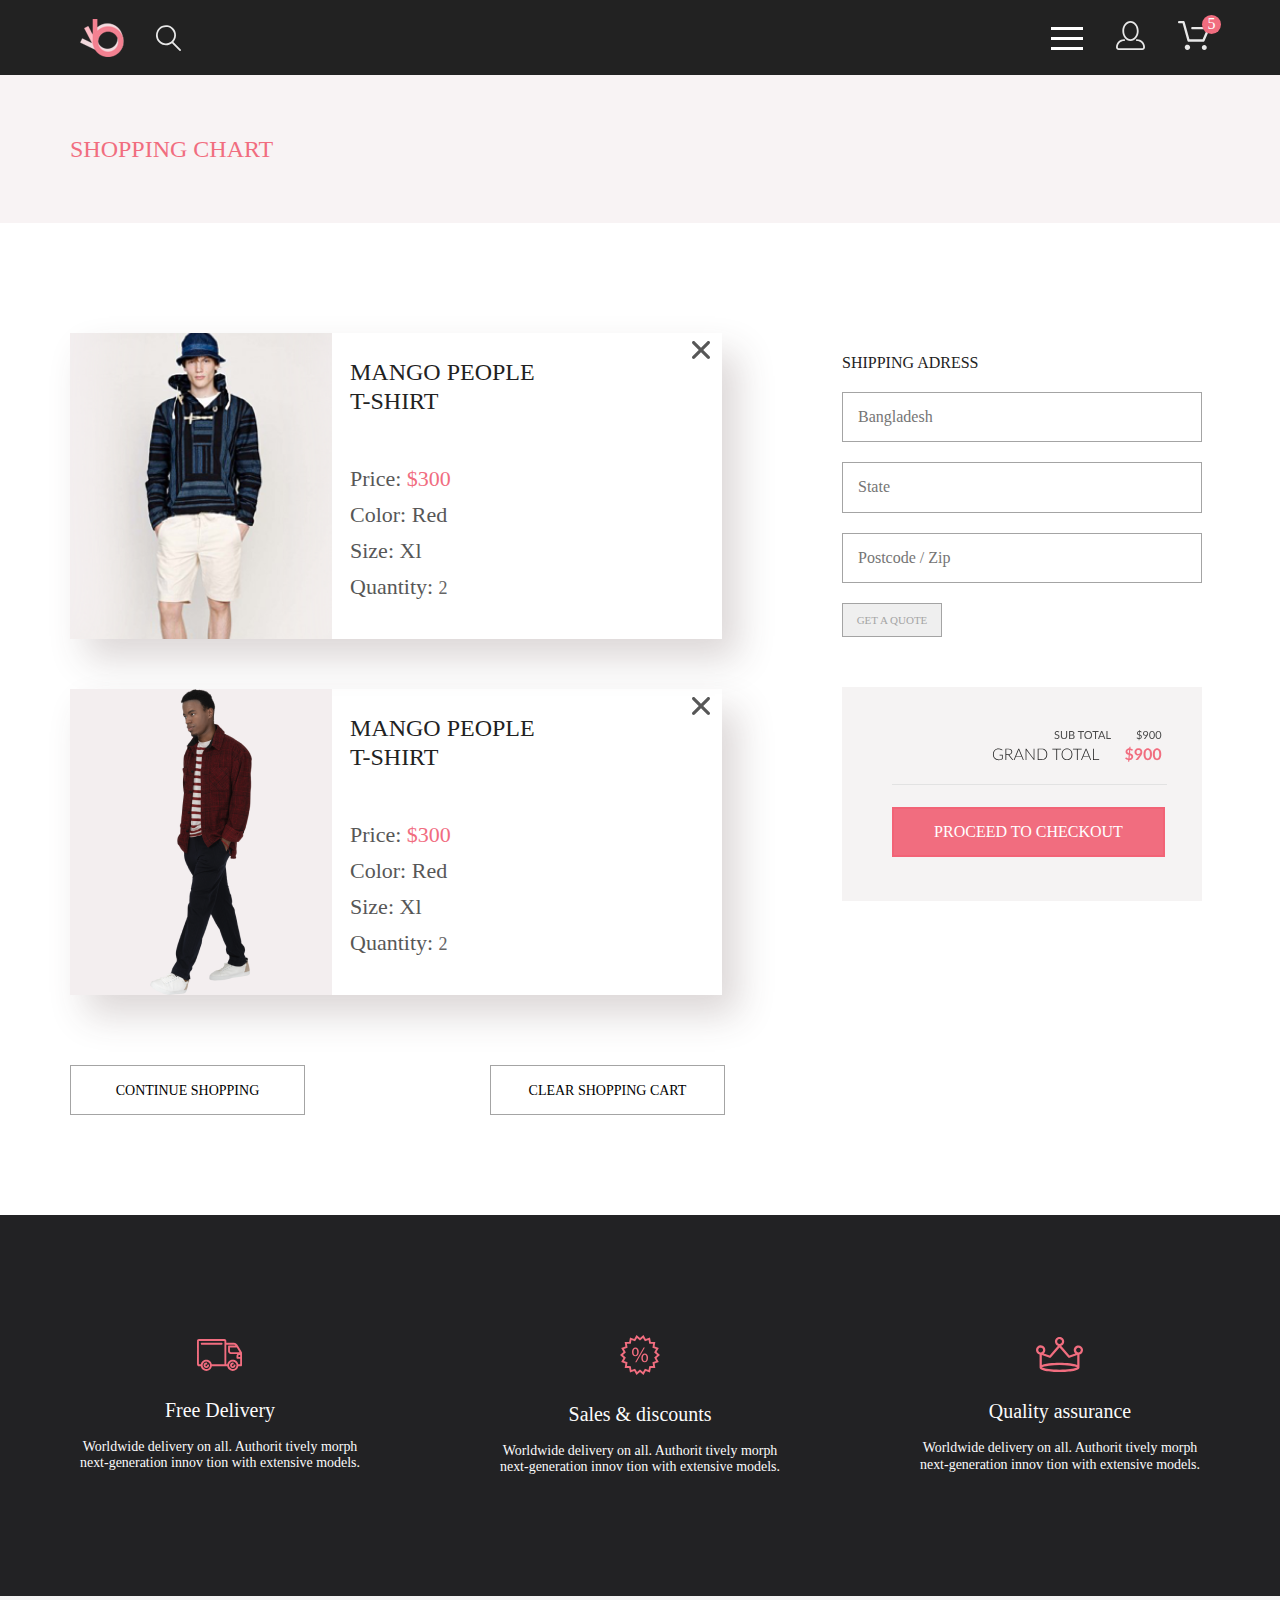
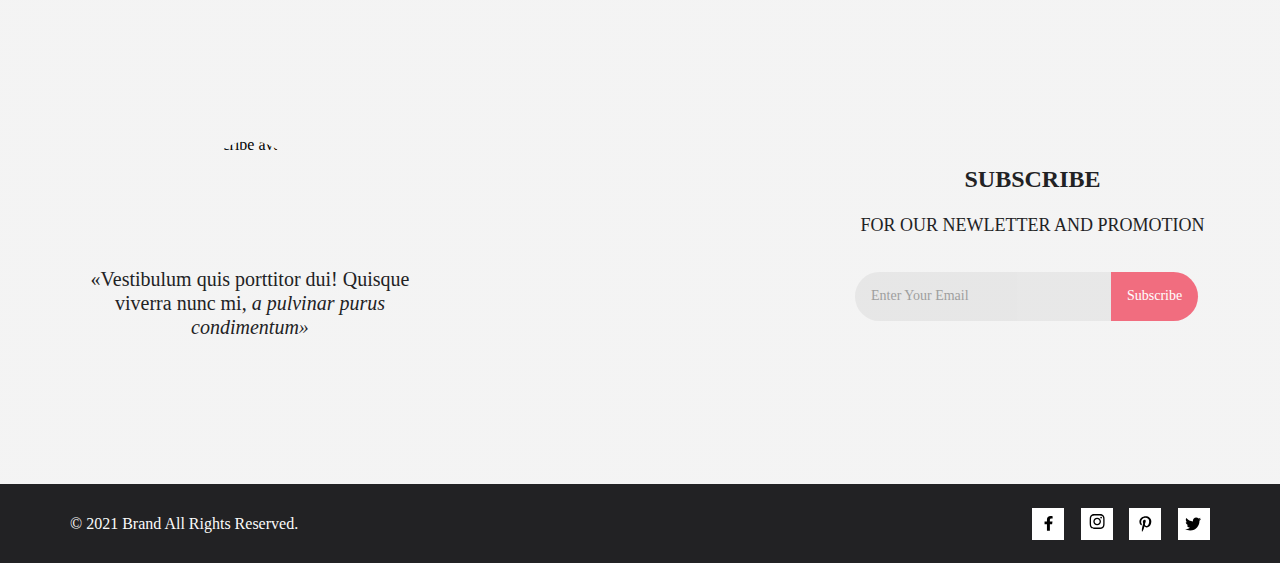
==== cart.html @ 87d9a82f "initial commit" ====
<!DOCTYPE html>
<html lang="en">
<head>
<meta charset="UTF-8">
<meta http-equiv="X-UA-Compatible" content="IE=edge">
<meta name="viewport" content="width=device-width, initial-scale=1.0">
<title>cart</title>
<link rel="stylesheet" href="normalize.css">
<link rel="stylesheet" href="style.css"> 
</head>
<body>
<div class="container">
  <header class="page-header">
   <div class="center-block">
     <div class="page-header-wrp-btn">
       <a href="index.html" class="page-header-logo">
         <img src="img/Logo.png" alt="logo" height="38">
       </a>
       <form action="#" class="page-header-search-form">
        <input class="page-header-search-btn" id="search-btn" type="search">
        <label for="search-btn">
         <svg width="27" height="28" viewBox="0 0 27 28" xmlns="http://www.w3.org/2000/svg">
         <path d="M19.0596 17.6259C20.6713 15.8658 21.6282 13.6048 21.7698 11.2225C21.9113 8.84018 21.2288 6.48173 19.8369 4.54318C18.445 2.60463 16.4285 1.20404 14.126 0.576619C11.8234 -0.0508009 9.3751 0.13316 7.19217 1.09761C5.00923 2.06205 3.22463 3.74825 2.13804 5.87302C1.05145 7.9978 0.729054 10.4318 1.225 12.7661C1.72094 15.1005 3.00501 17.1932 4.86158 18.6927C6.71814 20.1922 9.03413 21.0072 11.4206 21.0009C13.673 21.004 15.8645 20.27 17.6606 18.9109L25.4086 26.7179C25.4941 26.807 25.5965 26.8781 25.7099 26.927C25.8232 26.9759 25.9452 27.0017 26.0686 27.0029C26.1923 27.0033 26.3148 26.9782 26.4283 26.9292C26.5419 26.8801 26.6441 26.8082 26.7286 26.7179C26.9025 26.537 26.9997 26.2958 26.9997 26.0449C26.9997 25.794 26.9025 25.5528 26.7286 25.3719L19.0596 17.6259ZM2.88662 10.5009C2.89946 8.81563 3.41094 7.17187 4.35659 5.77685C5.30224 4.38183 6.63972 3.29801 8.20044 2.662C9.76115 2.02599 11.4752 1.86627 13.1266 2.20298C14.7779 2.53969 16.2926 3.35775 17.4797 4.55404C18.6668 5.75033 19.4732 7.27129 19.7972 8.92519C20.1212 10.5791 19.9483 12.2919 19.3002 13.8476C18.6522 15.4034 17.5581 16.7325 16.1559 17.6674C14.7536 18.6023 13.1059 19.1011 11.4206 19.1009C9.14916 19.0901 6.97482 18.1784 5.37484 16.566C3.77486 14.9537 2.87998 12.7724 2.88662 10.5009Z"/>
        </svg>
       </label>
      </form>
     </div>
     <div class="page-header-wrp-btn">
      <nav>
       <label class="menu-btn" for="menu-switch">
        <span></span>
       </label>
       <input id="menu-switch" type="checkbox">
        <ul class="menu-list">
         <li class="menu-list-item">
          <a href="#" class="menu-list-close-btn"></a>
         </li>
         <li class="menu-list-item">
        <span class="menu-list-title">menu</span>
         </li>
         <li class="menu-list-item">
          <a href="catalog.html">man</a>
         </li>
         <li class="menu-list-item">
        <ul class="menu-sublist">
         <li class="menu-sublist-item">
          <a href="#">Accessories</a>
         </li>
         <li class="menu-sublist-item">
            <a href="#">Bags</a>
         </li>
         <li class="menu-sublist-item">
          <a href="#">Denim</a>
         </li>
         <li class="menu-sublist-item">
          <a href="#">T-Shirts</a>
         </li>
        </ul>
         </li>
         <li class="menu-list-item">
          <a href="#">woman</a>
         </li>
         <li class="menu-list-item">
        <ul class="menu-sublist">
         <li class="menu-sublist-item">
            <a href="#">Accessories</a>
         </li>
         <li class="menu-sublist-item">
            <a href="#">Jackets &amp;&nbsp;Coats</a>
         </li>
         <li class="menu-sublist-item">
            <a href="#">Polos</a>
         </li>
         <li class="menu-sublist-item">
            <a href="product.html">T-Shirts</a>
         </li>
         <li class="menu-sublist-item">
            <a href="#">Shirts</a>
         </li>
         </ul>
         </li>
         <li class="menu-list-item">
          <a href="#">kids</a>
         </li>
         <li class="menu-list-item">
        <ul class="menu-sublist">
         <li class="menu-sublist-item">
          <a href="#">Accessories</a>
         </li>
         <li class="menu-sublist-item">
          <a href="#">Jackets &amp;&nbsp;Coats</a>
         </li>
         <li class="menu-sublist-item">
          <a href="#">Polos</a>
         </li>
         <li class="menu-sublist-item">
          <a href="#">T-Shirts</a>
         </li>
         <li class="menu-sublist-item">
          <a href="#">Shirts</a>
         </li>
         <li class="menu-sublist-item">
          <a href="#">Bags</a>
         </li>
        </ul>
         </li>              
        </ul>
</nav>
<a href="registration.html" class="account-btn">
    <svg width="29" height="29" viewBox="0 0 29 29" xmlns="http://www.w3.org/2000/svg">
    <path d="M14.5 19.937C19 19.937 22.656 15.464 22.656 9.968C22.656 4.472 19 0 14.5 0C13.3631 0.0217413 12.2463 0.303398 11.2351 0.823397C10.2239 1.34339 9.34507 2.08794 8.66602 3C7.12663 4.99573 6.30819 7.45381 6.34399 9.974C6.34399 15.465 10 19.937 14.5 19.937ZM14.5 1.813C18 1.813 20.844 5.472 20.844 9.969C20.844 14.466 17.998 18.125 14.5 18.125C11.002 18.125 8.15603 14.465 8.15503 9.969C8.15403 5.473 11 1.813 14.5 1.813ZM20.844 18.125C20.6036 18.125 20.373 18.2205 20.203 18.3905C20.033 18.5605 19.9375 18.7911 19.9375 19.0315C19.9375 19.2719 20.033 19.5025 20.203 19.6725C20.373 19.8425 20.6036 19.938 20.844 19.938C22.526 19.9399 24.1386 20.6088 25.3279 21.7982C26.5172 22.9875 27.1861 24.6 27.188 26.282C27.1875 26.5221 27.0918 26.7523 26.922 26.9221C26.7522 27.0918 26.5221 27.1875 26.282 27.188H2.71997C2.47985 27.1875 2.24975 27.0918 2.07996 26.9221C1.91016 26.7523 1.81449 26.5221 1.81396 26.282C1.81608 24.6001 2.48517 22.9877 3.67444 21.7985C4.86371 20.6092 6.47608 19.9401 8.15796 19.938C8.39824 19.938 8.62868 19.8425 8.79858 19.6726C8.96849 19.5027 9.06396 19.2723 9.06396 19.032C9.06396 18.7917 8.96849 18.5613 8.79858 18.3914C8.62868 18.2215 8.39824 18.126 8.15796 18.126C5.99541 18.1279 3.92201 18.9875 2.39258 20.5164C0.863144 22.0453 0.00264777 24.1185 0 26.281C0.000794067 27.0019 0.287502 27.693 0.797241 28.2027C1.30698 28.7125 1.99811 28.9992 2.71899 29H26.282C27.0027 28.9989 27.6936 28.7121 28.2031 28.2024C28.7126 27.6927 28.9992 27.0017 29 26.281C28.9974 24.1187 28.1372 22.0457 26.6083 20.5168C25.0793 18.9878 23.0063 18.1276 20.844 18.125Z" />
    </svg>
</a>
<a href="cart.html" class="cart-btn-link">
    <svg class="cart-btn-link-icon" width="32" height="29" viewBox="0 0 32 29" xmlns="http://www.w3.org/2000/svg">
    <path d="M26.2009 29C25.5532 28.9738 24.9415 28.6948 24.4972 28.2227C24.0529 27.7506 23.8114 27.1232 23.8245 26.475C23.8376 25.8269 24.1043 25.2097 24.5673 24.7559C25.0303 24.3022 25.6527 24.048 26.301 24.048C26.9493 24.048 27.5717 24.3022 28.0347 24.7559C28.4977 25.2097 28.7644 25.8269 28.7775 26.475C28.7906 27.1232 28.549 27.7506 28.1047 28.2227C27.6604 28.6948 27.0488 28.9738 26.401 29H26.2009ZM6.75293 26.32C6.75293 25.79 6.91011 25.2718 7.20459 24.8311C7.49907 24.3904 7.91764 24.0469 8.40735 23.844C8.89705 23.6412 9.43594 23.5881 9.95581 23.6915C10.4757 23.7949 10.9532 24.0502 11.328 24.425C11.7028 24.7998 11.9581 25.2773 12.0615 25.7972C12.1649 26.317 12.1118 26.8559 11.9089 27.3456C11.7061 27.8353 11.3626 28.2539 10.9219 28.5483C10.4812 28.8428 9.96304 29 9.43298 29C9.08087 29.0003 8.73212 28.9311 8.40674 28.7966C8.08136 28.662 7.78569 28.4646 7.53662 28.2158C7.28755 27.9669 7.09001 27.6713 6.9552 27.3461C6.82039 27.0208 6.75098 26.6721 6.75098 26.32H6.75293ZM10.553 20.686C10.2935 20.6868 10.0409 20.6024 9.83411 20.4457C9.62727 20.2891 9.47758 20.0689 9.40796 19.819L4.57495 2.36401H1.18201C0.868521 2.36401 0.567859 2.23947 0.346191 2.01781C0.124523 1.79614 0 1.49549 0 1.18201C0 0.868519 0.124523 0.567873 0.346191 0.346205C0.567859 0.124537 0.868521 5.81268e-06 1.18201 5.81268e-06H5.46301C5.7225 -0.00080736 5.97504 0.0837201 6.18176 0.240568C6.38848 0.397416 6.53784 0.617884 6.60693 0.868006L11.4399 18.323H24.6179L29.001 8.27501H14.401C14.2428 8.27961 14.0854 8.25242 13.9379 8.19507C13.7904 8.13771 13.6559 8.05134 13.5424 7.94108C13.4288 7.83082 13.3386 7.69891 13.277 7.55315C13.2154 7.40739 13.1836 7.25075 13.1836 7.0925C13.1836 6.93426 13.2154 6.77762 13.277 6.63186C13.3386 6.4861 13.4288 6.35419 13.5424 6.24393C13.6559 6.13367 13.7904 6.0473 13.9379 5.98994C14.0854 5.93259 14.2428 5.90541 14.401 5.91001H30.814C31.0097 5.90996 31.2022 5.95866 31.3744 6.05172C31.5465 6.14478 31.6928 6.27926 31.7999 6.44301C31.9078 6.60729 31.9734 6.79569 31.9908 6.99145C32.0083 7.18721 31.9771 7.38424 31.9 7.565L26.495 19.977C26.4026 20.1876 26.251 20.3668 26.0585 20.4927C25.866 20.6186 25.641 20.6858 25.411 20.686H10.553Z"/>
    </svg>
    <span>5</span>
</a>
</div>
</div>
</header>

<div class="catalogue-info">
<div class="cart-info-header">
    <h2 class="catalogue-info-title">shopping chart</h2>
</div>
</div>
<div class="central-block-purces-wrp">
<ul class="characteristics-list-card">
    <li class="purches">
      <div class="purches-card-one">
        <div class="purches-card-photo-wrp">
              <img class="products-item-photo" src="img/cart_card1.png" alt="product description" height="420">
              </a>
            </div>
            <div class="purches-card-wrp">
                <svg width="18" height="18" viewBox="0 0 18 18" fill="none" xmlns="http://www.w3.org/2000/svg">
                    <path d="M11.2453 9L17.5302 2.71516C17.8285 2.41741 17.9962 2.01336 17.9966 1.59191C17.997 1.17045 17.8299 0.76611 17.5322 0.467833C17.2344 0.169555 16.8304 0.00177586 16.4089 0.00140366C15.9875 0.00103146 15.5831 0.168097 15.2848 0.465848L9 6.75069L2.71516 0.465848C2.41688 0.167571 2.01233 0 1.5905 0C1.16868 0 0.764125 0.167571 0.465848 0.465848C0.167571 0.764125 0 1.16868 0 1.5905C0 2.01233 0.167571 2.41688 0.465848 2.71516L6.75069 9L0.465848 15.2848C0.167571 15.5831 0 15.9877 0 16.4095C0 16.8313 0.167571 17.2359 0.465848 17.5342C0.764125 17.8324 1.16868 18 1.5905 18C2.01233 18 2.41688 17.8324 2.71516 17.5342L9 11.2493L15.2848 17.5342C15.5831 17.8324 15.9877 18 16.4095 18C16.8313 18 17.2359 17.8324 17.5342 17.5342C17.8324 17.2359 18 16.8313 18 16.4095C18 15.9877 17.8324 15.5831 17.5342 15.2848L11.2453 9Z" fill="#575757"/>
                    </svg>
              <h3 class="purches-card-txt">MANGO PEOPLE</h3> <h3 class="purches-card-txt">T-SHIRT</h3>
              <ul class="product-details-cart">
                 <li class="characteristics">Price: <span>$300</span></li>
                 <li class="characteristics">Color: Red </li>
                 <li class="characteristics">Size: Xl</li>
                 <li class="characteristics quantity">Quantity: <span>  2</span>
                 </li>
                </ul>
            </div>
        </div>
            <li class="purches card2">
             <div class="purches-card-one">
                <div class="purches-card-photo-wrp">
                <img class="products-item-photo" src="img/cart_card2.png" alt="product description" height="420">
                </a>
                </div>
                 <div class="purches-card-wrp">
                <svg width="18" height="18" viewBox="0 0 18 18" fill="none" xmlns="http://www.w3.org/2000/svg">
                        <path d="M11.2453 9L17.5302 2.71516C17.8285 2.41741 17.9962 2.01336 17.9966 1.59191C17.997 1.17045 17.8299 0.76611 17.5322 0.467833C17.2344 0.169555 16.8304 0.00177586 16.4089 0.00140366C15.9875 0.00103146 15.5831 0.168097 15.2848 0.465848L9 6.75069L2.71516 0.465848C2.41688 0.167571 2.01233 0 1.5905 0C1.16868 0 0.764125 0.167571 0.465848 0.465848C0.167571 0.764125 0 1.16868 0 1.5905C0 2.01233 0.167571 2.41688 0.465848 2.71516L6.75069 9L0.465848 15.2848C0.167571 15.5831 0 15.9877 0 16.4095C0 16.8313 0.167571 17.2359 0.465848 17.5342C0.764125 17.8324 1.16868 18 1.5905 18C2.01233 18 2.41688 17.8324 2.71516 17.5342L9 11.2493L15.2848 17.5342C15.5831 17.8324 15.9877 18 16.4095 18C16.8313 18 17.2359 17.8324 17.5342 17.5342C17.8324 17.2359 18 16.8313 18 16.4095C18 15.9877 17.8324 15.5831 17.5342 15.2848L11.2453 9Z" fill="#575757"/>
                        </svg>
                  <h3 class="purches-card-txt">MANGO PEOPLE</h3> <h3 class="purches-card-txt">T-SHIRT</h3>
                <ul class="product-details-cart">
                 <li class="characteristics">Price: <span>$300</span></li>
                 <li class="characteristics">Color: Red </li>
                 <li class="characteristics">Size: Xl</li>
                 <li class="characteristics quantity">Quantity: <span>  2</span>
                 </li>
     </ul>
                </div>
            </div>
    </li>
    </ul>
    <div class="cart-adress">
<form action="#">
<h2 class="cart-shipping-txt">shipping adress</h2>
<input class="cart-placeholder" type="text" placeholder="Bangladesh">  
<input class="cart-placeholder" type="text" placeholder="State">
<input class="cart-placeholder" type="text" placeholder="Postcode / Zip">
<button class="get-guote-btn">GET A QUOTE</button>
</form>

<div class="bin">
  <ul class="total-price-list">
    <li class="total-price sub-total">
      <svg width="108" height="12" viewBox="0 0 108 12" fill="none" xmlns="http://www.w3.org/2000/svg">
    <path d="M5.038 3.3505C5.005 3.4055 4.96833 3.44767 4.928 3.477C4.89133 3.50267 4.8455 3.5155 4.7905 3.5155C4.72817 3.5155 4.65483 3.48433 4.5705 3.422C4.48617 3.35967 4.37983 3.29183 4.2515 3.2185C4.12683 3.1415 3.97467 3.07183 3.795 3.0095C3.619 2.94717 3.4045 2.916 3.1515 2.916C2.91317 2.916 2.70233 2.949 2.519 3.015C2.33933 3.07733 2.18717 3.1635 2.0625 3.2735C1.9415 3.3835 1.84983 3.51367 1.7875 3.664C1.72517 3.81067 1.694 3.97017 1.694 4.1425C1.694 4.3625 1.74717 4.54583 1.8535 4.6925C1.9635 4.8355 2.1065 4.95833 2.2825 5.061C2.46217 5.16367 2.66383 5.2535 2.8875 5.3305C3.11483 5.40383 3.34583 5.48083 3.5805 5.5615C3.81883 5.64217 4.04983 5.73383 4.2735 5.8365C4.50083 5.9355 4.7025 6.062 4.8785 6.216C5.05817 6.37 5.20117 6.55883 5.3075 6.7825C5.4175 7.00617 5.4725 7.28117 5.4725 7.6075C5.4725 7.95217 5.41383 8.27667 5.2965 8.581C5.17917 8.88167 5.00683 9.14383 4.7795 9.3675C4.55583 9.59117 4.279 9.76717 3.949 9.8955C3.62267 10.0238 3.2505 10.088 2.8325 10.088C2.31917 10.088 1.8535 9.99633 1.4355 9.813C1.0175 9.626 0.66 9.37483 0.363 9.0595L0.671 8.5535C0.700333 8.51317 0.735167 8.48017 0.7755 8.4545C0.8195 8.42517 0.867167 8.4105 0.9185 8.4105C0.966167 8.4105 1.01933 8.43067 1.078 8.471C1.14033 8.50767 1.21 8.55533 1.287 8.614C1.364 8.67267 1.452 8.73683 1.551 8.8065C1.65 8.87617 1.76183 8.94033 1.8865 8.999C2.01483 9.05767 2.15967 9.10717 2.321 9.1475C2.48233 9.18417 2.66383 9.2025 2.8655 9.2025C3.1185 9.2025 3.344 9.16767 3.542 9.098C3.74 9.02833 3.90683 8.93117 4.0425 8.8065C4.18183 8.67817 4.28817 8.526 4.3615 8.35C4.43483 8.174 4.4715 7.97783 4.4715 7.7615C4.4715 7.52317 4.4165 7.32883 4.3065 7.1785C4.20017 7.0245 4.059 6.89617 3.883 6.7935C3.707 6.69083 3.50533 6.60467 3.278 6.535C3.05067 6.46167 2.81967 6.38833 2.585 6.315C2.35033 6.238 2.11933 6.15 1.892 6.051C1.66467 5.952 1.463 5.82367 1.287 5.666C1.111 5.50833 0.968 5.31217 0.858 5.0775C0.751667 4.83917 0.6985 4.54583 0.6985 4.1975C0.6985 3.91883 0.751667 3.64933 0.858 3.389C0.968 3.12867 1.12567 2.89767 1.331 2.696C1.54 2.49433 1.79483 2.333 2.0955 2.212C2.39983 2.091 2.74817 2.0305 3.1405 2.0305C3.5805 2.0305 3.98017 2.10017 4.3395 2.2395C4.7025 2.37883 5.0215 2.5805 5.2965 2.8445L5.038 3.3505ZM10.0207 9.153C10.347 9.153 10.6385 9.098 10.8952 8.988C11.1518 8.878 11.3682 8.724 11.5442 8.526C11.7238 8.328 11.8595 8.0915 11.9512 7.8165C12.0465 7.5415 12.0942 7.239 12.0942 6.909V2.1185H13.1557V6.909C13.1557 7.36367 13.0823 7.78533 12.9357 8.174C12.7927 8.56267 12.5855 8.9 12.3142 9.186C12.0465 9.46833 11.7183 9.69017 11.3297 9.8515C10.941 10.0128 10.5047 10.0935 10.0207 10.0935C9.53666 10.0935 9.10032 10.0128 8.71166 9.8515C8.32299 9.69017 7.99299 9.46833 7.72166 9.186C7.45032 8.9 7.24132 8.56267 7.09466 8.174C6.95166 7.78533 6.88016 7.36367 6.88016 6.909V2.1185H7.94166V6.9035C7.94166 7.2335 7.98749 7.536 8.07916 7.811C8.17449 8.086 8.31016 8.3225 8.48616 8.5205C8.66582 8.7185 8.88399 8.87433 9.14066 8.988C9.40099 9.098 9.69432 9.153 10.0207 9.153ZM17.8345 9.153C18.1389 9.153 18.401 9.11817 18.621 9.0485C18.841 8.97883 19.0207 8.88167 19.16 8.757C19.303 8.62867 19.4075 8.47833 19.4735 8.306C19.5395 8.13 19.5725 7.9375 19.5725 7.7285C19.5725 7.3215 19.4277 7.00067 19.138 6.766C18.8484 6.52767 18.4139 6.4085 17.8345 6.4085H16.1295V9.153H17.8345ZM16.1295 2.96V5.6495H17.5375C17.8382 5.6495 18.0985 5.6165 18.3185 5.5505C18.5422 5.4845 18.7255 5.39283 18.8685 5.2755C19.0152 5.15817 19.1234 5.017 19.193 4.852C19.2627 4.68333 19.2975 4.5 19.2975 4.302C19.2975 3.83633 19.1582 3.49717 18.8795 3.2845C18.6009 3.06817 18.1682 2.96 17.5815 2.96H16.1295ZM17.5815 2.1185C18.0655 2.1185 18.4817 2.16617 18.83 2.2615C19.182 2.35683 19.4699 2.4925 19.6935 2.6685C19.9209 2.8445 20.0877 3.06083 20.194 3.3175C20.3004 3.5705 20.3535 3.8565 20.3535 4.1755C20.3535 4.36983 20.3224 4.55683 20.26 4.7365C20.2014 4.9125 20.1115 5.0775 19.9905 5.2315C19.8695 5.3855 19.7155 5.52483 19.5285 5.6495C19.3452 5.7705 19.1289 5.8695 18.8795 5.9465C19.4589 6.0565 19.8934 6.26367 20.183 6.568C20.4764 6.86867 20.623 7.26467 20.623 7.756C20.623 8.08967 20.5607 8.394 20.436 8.669C20.315 8.944 20.1354 9.1805 19.897 9.3785C19.6624 9.5765 19.3727 9.7305 19.028 9.8405C18.6834 9.94683 18.291 10 17.851 10H15.068V2.1185H17.5815ZM29.9903 3.015H27.4383V10H26.3768V3.015H23.8193V2.1185H29.9903V3.015ZM38.0873 6.062C38.0873 6.65233 37.9938 7.195 37.8068 7.69C37.6198 8.18133 37.3558 8.60483 37.0148 8.9605C36.6738 9.31617 36.2632 9.593 35.7828 9.791C35.3062 9.98533 34.7782 10.0825 34.1988 10.0825C33.6195 10.0825 33.0915 9.98533 32.6148 9.791C32.1382 9.593 31.7293 9.31617 31.3883 8.9605C31.0473 8.60483 30.7833 8.18133 30.5963 7.69C30.4093 7.195 30.3158 6.65233 30.3158 6.062C30.3158 5.47167 30.4093 4.93083 30.5963 4.4395C30.7833 3.9445 31.0473 3.51917 31.3883 3.1635C31.7293 2.80417 32.1382 2.5255 32.6148 2.3275C33.0915 2.1295 33.6195 2.0305 34.1988 2.0305C34.7782 2.0305 35.3062 2.1295 35.7828 2.3275C36.2632 2.5255 36.6738 2.80417 37.0148 3.1635C37.3558 3.51917 37.6198 3.9445 37.8068 4.4395C37.9938 4.93083 38.0873 5.47167 38.0873 6.062ZM36.9928 6.062C36.9928 5.578 36.9268 5.1435 36.7948 4.7585C36.6628 4.3735 36.4758 4.049 36.2338 3.785C35.9918 3.51733 35.6985 3.312 35.3538 3.169C35.0092 3.026 34.6242 2.9545 34.1988 2.9545C33.7772 2.9545 33.394 3.026 33.0493 3.169C32.7047 3.312 32.4095 3.51733 32.1638 3.785C31.9218 4.049 31.7348 4.3735 31.6028 4.7585C31.4708 5.1435 31.4048 5.578 31.4048 6.062C31.4048 6.546 31.4708 6.9805 31.6028 7.3655C31.7348 7.74683 31.9218 8.07133 32.1638 8.339C32.4095 8.603 32.7047 8.8065 33.0493 8.9495C33.394 9.08883 33.7772 9.1585 34.1988 9.1585C34.6242 9.1585 35.0092 9.08883 35.3538 8.9495C35.6985 8.8065 35.9918 8.603 36.2338 8.339C36.4758 8.07133 36.6628 7.74683 36.7948 7.3655C36.9268 6.9805 36.9928 6.546 36.9928 6.062ZM44.5889 3.015H42.0369V10H40.9754V3.015H38.4179V2.1185H44.5889V3.015ZM49.1705 7.074L47.933 3.8675C47.8963 3.77217 47.8578 3.66217 47.8175 3.5375C47.7772 3.40917 47.7387 3.2735 47.702 3.1305C47.625 3.4275 47.5462 3.675 47.4655 3.873L46.228 7.074H49.1705ZM51.3925 10H50.5675C50.4722 10 50.3952 9.97617 50.3365 9.9285C50.2778 9.88083 50.2338 9.82033 50.2045 9.747L49.4675 7.844H45.931L45.194 9.747C45.172 9.813 45.1298 9.87167 45.0675 9.923C45.0052 9.97433 44.9282 10 44.8365 10H44.0115L47.163 2.1185H48.241L51.3925 10ZM56.9009 9.1035V10H52.4294V2.1185H53.4909V9.1035H56.9009ZM85.4418 9.2465C85.6838 9.2245 85.8965 9.17317 86.0798 9.0925C86.2631 9.00817 86.4171 8.90183 86.5418 8.7735C86.6701 8.64517 86.7655 8.49667 86.8278 8.328C86.8938 8.15567 86.9268 7.96683 86.9268 7.7615C86.9268 7.57817 86.892 7.4205 86.8223 7.2885C86.7563 7.1565 86.6646 7.04283 86.5473 6.9475C86.43 6.8485 86.2925 6.766 86.1348 6.7C85.9771 6.63033 85.8085 6.56617 85.6288 6.5075L85.4418 9.2465ZM85.2603 2.8885C85.022 2.9105 84.8148 2.95817 84.6388 3.0315C84.4665 3.10483 84.3235 3.1965 84.2098 3.3065C84.0961 3.4165 84.0118 3.54117 83.9568 3.6805C83.9018 3.81617 83.8743 3.95917 83.8743 4.1095C83.8743 4.2855 83.9055 4.4395 83.9678 4.5715C84.0301 4.69983 84.1163 4.8135 84.2263 4.9125C84.3363 5.0115 84.4646 5.09767 84.6113 5.171C84.758 5.24433 84.9175 5.31033 85.0898 5.369L85.2603 2.8885ZM85.6948 5.5615C85.9588 5.64583 86.2191 5.73567 86.4758 5.831C86.7325 5.92633 86.9635 6.04917 87.1688 6.1995C87.3741 6.34983 87.5391 6.53867 87.6638 6.766C87.7921 6.98967 87.8563 7.27017 87.8563 7.6075C87.8563 7.9375 87.8013 8.24733 87.6913 8.537C87.5813 8.82667 87.42 9.0815 87.2073 9.3015C86.9983 9.5215 86.7398 9.70117 86.4318 9.8405C86.1275 9.97617 85.7791 10.0568 85.3868 10.0825L85.3208 11.045C85.3171 11.1147 85.2896 11.1752 85.2383 11.2265C85.187 11.2815 85.1228 11.309 85.0458 11.309H84.6828L84.7653 10.0715C84.3216 10.0275 83.9165 9.9175 83.5498 9.7415C83.1868 9.56183 82.8733 9.3345 82.6093 9.0595L82.9063 8.6085C82.9356 8.56817 82.9723 8.53517 83.0163 8.5095C83.0603 8.48383 83.108 8.471 83.1593 8.471C83.229 8.471 83.3078 8.50583 83.3958 8.5755C83.4838 8.64517 83.592 8.724 83.7203 8.812C83.8523 8.9 84.0063 8.98617 84.1823 9.0705C84.362 9.15483 84.5765 9.21167 84.8258 9.241L85.0238 6.3205C84.7671 6.2435 84.5141 6.15733 84.2648 6.062C84.0191 5.96667 83.7973 5.84017 83.5993 5.6825C83.405 5.52483 83.2473 5.32867 83.1263 5.094C83.009 4.85933 82.9503 4.56417 82.9503 4.2085C82.9503 3.94083 83.0016 3.6805 83.1043 3.4275C83.2106 3.17083 83.3646 2.9435 83.5663 2.7455C83.768 2.5475 84.0155 2.38617 84.3088 2.2615C84.6021 2.13317 84.9376 2.06167 85.3153 2.047L85.3703 1.255C85.374 1.18533 85.3996 1.123 85.4473 1.068C85.4986 1.013 85.5646 0.9855 85.6453 0.9855H86.0083L85.9368 2.069C86.3181 2.11667 86.6481 2.21567 86.9268 2.366C87.2091 2.51633 87.4585 2.69967 87.6748 2.916L87.4383 3.279C87.365 3.389 87.2806 3.444 87.1853 3.444C87.134 3.444 87.0698 3.422 86.9928 3.378C86.9195 3.33033 86.8296 3.27533 86.7233 3.213C86.6206 3.15067 86.4978 3.09017 86.3548 3.0315C86.2155 2.97283 86.056 2.92883 85.8763 2.8995L85.6948 5.5615ZM90.0077 4.434C90.0077 4.68333 90.0425 4.907 90.1122 5.105C90.1855 5.29933 90.2882 5.46433 90.4202 5.6C90.5558 5.73567 90.719 5.83833 90.9097 5.908C91.104 5.97767 91.3203 6.0125 91.5587 6.0125C91.8227 6.0125 92.0555 5.97033 92.2572 5.886C92.4625 5.798 92.6348 5.6825 92.7742 5.5395C92.9135 5.3965 93.0198 5.2315 93.0932 5.0445C93.1665 4.8575 93.2032 4.66317 93.2032 4.4615C93.2032 4.21583 93.1628 3.994 93.0822 3.796C93.0052 3.59433 92.897 3.42383 92.7577 3.2845C92.6183 3.14517 92.4515 3.03883 92.2572 2.9655C92.0665 2.8885 91.8557 2.85 91.6247 2.85C91.3827 2.85 91.1627 2.89033 90.9647 2.971C90.7667 3.048 90.5962 3.15617 90.4532 3.2955C90.3102 3.43483 90.2002 3.60167 90.1232 3.796C90.0462 3.99033 90.0077 4.203 90.0077 4.434ZM92.2957 6.8595C92.3763 6.75317 92.4515 6.65233 92.5212 6.557C92.5908 6.46167 92.6568 6.36633 92.7192 6.271C92.5175 6.43233 92.2902 6.55517 92.0372 6.6395C91.7842 6.72383 91.5165 6.766 91.2342 6.766C90.9372 6.766 90.6548 6.7165 90.3872 6.6175C90.1232 6.5185 89.8903 6.37367 89.6887 6.183C89.487 5.98867 89.3257 5.75217 89.2047 5.4735C89.0873 5.19117 89.0287 4.8685 89.0287 4.5055C89.0287 4.16083 89.0928 3.83817 89.2212 3.5375C89.3495 3.23683 89.5292 2.97467 89.7602 2.751C89.9912 2.52733 90.2662 2.35133 90.5852 2.223C90.9042 2.09467 91.2543 2.0305 91.6357 2.0305C92.0133 2.0305 92.3562 2.09283 92.6642 2.2175C92.9722 2.34217 93.2362 2.51633 93.4562 2.74C93.6762 2.96367 93.8448 3.23133 93.9622 3.543C94.0832 3.85467 94.1437 4.19933 94.1437 4.577C94.1437 4.80433 94.1217 5.02067 94.0777 5.226C94.0373 5.42767 93.9768 5.6275 93.8962 5.8255C93.8192 6.01983 93.7238 6.21417 93.6102 6.4085C93.4965 6.59917 93.3682 6.79533 93.2252 6.997L91.3057 9.769C91.258 9.83867 91.1902 9.8955 91.1022 9.9395C91.0142 9.97983 90.9133 10 90.7997 10H89.8977L92.2957 6.8595ZM100.882 6.062C100.882 6.75133 100.807 7.349 100.657 7.855C100.51 8.35733 100.308 8.7735 100.052 9.1035C99.7949 9.4335 99.4905 9.67917 99.1385 9.8405C98.7902 10.0018 98.4162 10.0825 98.0165 10.0825C97.6132 10.0825 97.2374 10.0018 96.889 9.8405C96.5444 9.67917 96.2437 9.4335 95.987 9.1035C95.7304 8.7735 95.5287 8.35733 95.382 7.855C95.2354 7.349 95.162 6.75133 95.162 6.062C95.162 5.37267 95.2354 4.775 95.382 4.269C95.5287 3.763 95.7304 3.345 95.987 3.015C96.2437 2.68133 96.5444 2.43383 96.889 2.2725C97.2374 2.11117 97.6132 2.0305 98.0165 2.0305C98.4162 2.0305 98.7902 2.11117 99.1385 2.2725C99.4905 2.43383 99.7949 2.68133 100.052 3.015C100.308 3.345 100.51 3.763 100.657 4.269C100.807 4.775 100.882 5.37267 100.882 6.062ZM99.8645 6.062C99.8645 5.46067 99.8132 4.9565 99.7105 4.5495C99.6115 4.13883 99.4759 3.80883 99.3035 3.5595C99.1349 3.31017 98.9387 3.13233 98.715 3.026C98.4914 2.916 98.2585 2.861 98.0165 2.861C97.7745 2.861 97.5417 2.916 97.318 3.026C97.0944 3.13233 96.8982 3.31017 96.7295 3.5595C96.5609 3.80883 96.4252 4.13883 96.3225 4.5495C96.2235 4.9565 96.174 5.46067 96.174 6.062C96.174 6.66333 96.2235 7.1675 96.3225 7.5745C96.4252 7.9815 96.5609 8.30967 96.7295 8.559C96.8982 8.80833 97.0944 8.988 97.318 9.098C97.5417 9.20433 97.7745 9.2575 98.0165 9.2575C98.2585 9.2575 98.4914 9.20433 98.715 9.098C98.9387 8.988 99.1349 8.80833 99.3035 8.559C99.4759 8.30967 99.6115 7.9815 99.7105 7.5745C99.8132 7.1675 99.8645 6.66333 99.8645 6.062ZM107.263 6.062C107.263 6.75133 107.188 7.349 107.037 7.855C106.891 8.35733 106.689 8.7735 106.432 9.1035C106.176 9.4335 105.871 9.67917 105.519 9.8405C105.171 10.0018 104.797 10.0825 104.397 10.0825C103.994 10.0825 103.618 10.0018 103.27 9.8405C102.925 9.67917 102.625 9.4335 102.368 9.1035C102.111 8.7735 101.91 8.35733 101.763 7.855C101.616 7.349 101.543 6.75133 101.543 6.062C101.543 5.37267 101.616 4.775 101.763 4.269C101.91 3.763 102.111 3.345 102.368 3.015C102.625 2.68133 102.925 2.43383 103.27 2.2725C103.618 2.11117 103.994 2.0305 104.397 2.0305C104.797 2.0305 105.171 2.11117 105.519 2.2725C105.871 2.43383 106.176 2.68133 106.432 3.015C106.689 3.345 106.891 3.763 107.037 4.269C107.188 4.775 107.263 5.37267 107.263 6.062ZM106.245 6.062C106.245 5.46067 106.194 4.9565 106.091 4.5495C105.992 4.13883 105.857 3.80883 105.684 3.5595C105.516 3.31017 105.32 3.13233 105.096 3.026C104.872 2.916 104.639 2.861 104.397 2.861C104.155 2.861 103.923 2.916 103.699 3.026C103.475 3.13233 103.279 3.31017 103.11 3.5595C102.942 3.80883 102.806 4.13883 102.703 4.5495C102.604 4.9565 102.555 5.46067 102.555 6.062C102.555 6.66333 102.604 7.1675 102.703 7.5745C102.806 7.9815 102.942 8.30967 103.11 8.559C103.279 8.80833 103.475 8.988 103.699 9.098C103.923 9.20433 104.155 9.2575 104.397 9.2575C104.639 9.2575 104.872 9.20433 105.096 9.098C105.32 8.988 105.516 8.80833 105.684 8.559C105.857 8.30967 105.992 7.9815 106.091 7.5745C106.194 7.1675 106.245 6.66333 106.245 6.062Z" fill="#4A4A4A"/>
      </svg>
    </li>
    <li class="total-price">
      <svg width="170" height="16" viewBox="0 0 170 16" fill="none" xmlns="http://www.w3.org/2000/svg">
        <path d="M10.712 8.864V12.888C10.1467 13.288 9.544 13.5947 8.904 13.808C8.264 14.0213 7.544 14.128 6.744 14.128C5.848 14.128 5.04267 13.992 4.328 13.72C3.61333 13.4427 3.00267 13.0533 2.496 12.552C1.99467 12.0453 1.608 11.4347 1.336 10.72C1.06933 10.0053 0.936 9.21067 0.936 8.336C0.936 7.46133 1.06667 6.66933 1.328 5.96C1.59467 5.24533 1.97333 4.63733 2.464 4.136C2.96 3.62933 3.55733 3.24 4.256 2.968C4.95467 2.69067 5.74133 2.552 6.616 2.552C7.048 2.552 7.44533 2.58133 7.808 2.64C8.176 2.69867 8.51733 2.78667 8.832 2.904C9.14667 3.016 9.44 3.15733 9.712 3.328C9.984 3.49333 10.2453 3.68533 10.496 3.904L10.272 4.256C10.1973 4.384 10.0853 4.41333 9.936 4.344C9.856 4.312 9.74133 4.23733 9.592 4.12C9.44267 4.00267 9.23733 3.88 8.976 3.752C8.71467 3.624 8.38933 3.50933 8 3.408C7.616 3.30667 7.14667 3.256 6.592 3.256C5.856 3.256 5.18933 3.37333 4.592 3.608C4 3.84267 3.49333 4.17867 3.072 4.616C2.656 5.05333 2.33333 5.58667 2.104 6.216C1.88 6.84533 1.768 7.552 1.768 8.336C1.768 9.13067 1.88 9.84533 2.104 10.48C2.33333 11.1147 2.66133 11.6533 3.088 12.096C3.52 12.5387 4.04267 12.8773 4.656 13.112C5.26933 13.3467 5.96 13.464 6.728 13.464C7.064 13.464 7.37333 13.4427 7.656 13.4C7.944 13.3573 8.216 13.2987 8.472 13.224C8.73333 13.144 8.984 13.048 9.224 12.936C9.46933 12.8187 9.71733 12.688 9.968 12.544V9.496H7.8C7.74133 9.496 7.69067 9.47733 7.648 9.44C7.61067 9.40267 7.592 9.36 7.592 9.312V8.864H10.712ZM16.2216 8.272C16.723 8.272 17.171 8.21333 17.5656 8.096C17.9656 7.97333 18.3016 7.8 18.5736 7.576C18.851 7.352 19.0616 7.08267 19.2056 6.768C19.3496 6.45333 19.4216 6.09867 19.4216 5.704C19.4216 4.89867 19.1576 4.30133 18.6296 3.912C18.107 3.52267 17.3416 3.328 16.3336 3.328H14.2616V8.272H16.2216ZM21.2456 14H20.5416C20.451 14 20.3736 13.9867 20.3096 13.96C20.251 13.928 20.195 13.872 20.1416 13.792L16.5096 9.2C16.467 9.14133 16.4216 9.09067 16.3736 9.048C16.331 9.00533 16.2803 8.97333 16.2216 8.952C16.1683 8.92533 16.1016 8.90667 16.0216 8.896C15.947 8.88533 15.8536 8.88 15.7416 8.88H14.2616V14H13.4376V2.68H16.3336C17.635 2.68 18.6083 2.93333 19.2536 3.44C19.9043 3.94133 20.2296 4.68 20.2296 5.656C20.2296 6.088 20.155 6.48267 20.0056 6.84C19.8563 7.19733 19.6403 7.512 19.3576 7.784C19.0803 8.05067 18.7416 8.26933 18.3416 8.44C17.947 8.61067 17.5016 8.72533 17.0056 8.784C17.1336 8.864 17.2483 8.97067 17.3496 9.104L21.2456 14ZM29.2604 9.888L26.9564 4.168C26.8764 3.98133 26.799 3.75733 26.7244 3.496C26.6924 3.624 26.6577 3.74667 26.6204 3.864C26.583 3.976 26.543 4.08 26.5004 4.176L24.1964 9.888H29.2604ZM31.7644 14H31.1324C31.0577 14 30.9964 13.9813 30.9484 13.944C30.9004 13.9013 30.863 13.848 30.8364 13.784L29.5084 10.496H23.9484L22.6204 13.784C22.599 13.8427 22.5617 13.8933 22.5084 13.936C22.455 13.9787 22.391 14 22.3164 14H21.6924L26.3244 2.68H27.1324L31.7644 14ZM42.3768 2.68V14H41.9928C41.9234 14 41.8648 13.9893 41.8168 13.968C41.7741 13.9413 41.7314 13.8987 41.6888 13.84L34.3368 4.016C34.3528 4.176 34.3608 4.328 34.3608 4.472V14H33.6408V2.68H34.0488C34.1234 2.68 34.1794 2.69067 34.2168 2.712C34.2594 2.728 34.3048 2.768 34.3528 2.832L41.6888 12.632C41.6728 12.472 41.6648 12.32 41.6648 12.176V2.68H42.3768ZM55.2549 8.336C55.2549 9.21067 55.1242 9.99733 54.8629 10.696C54.6015 11.3947 54.2335 11.9893 53.7589 12.48C53.2842 12.9707 52.7135 13.3467 52.0469 13.608C51.3855 13.8693 50.6549 14 49.8549 14H45.7189V2.68H49.8549C50.6549 2.68 51.3855 2.81067 52.0469 3.072C52.7135 3.33333 53.2842 3.70933 53.7589 4.2C54.2335 4.69067 54.6015 5.28533 54.8629 5.984C55.1242 6.68267 55.2549 7.46667 55.2549 8.336ZM54.4069 8.336C54.4069 7.54667 54.2975 6.84267 54.0789 6.224C53.8602 5.60533 53.5509 5.08267 53.1509 4.656C52.7509 4.22933 52.2709 3.904 51.7109 3.68C51.1509 3.456 50.5322 3.344 49.8549 3.344H46.5429V13.336H49.8549C50.5322 13.336 51.1509 13.224 51.7109 13C52.2709 12.776 52.7509 12.4507 53.1509 12.024C53.5509 11.5973 53.8602 11.0747 54.0789 10.456C54.2975 9.83733 54.4069 9.13067 54.4069 8.336ZM69.0945 3.376H65.1185V14H64.2945V3.376H60.2945V2.68H69.0945V3.376ZM80.3999 8.336C80.3999 9.21067 80.2692 10.0053 80.0079 10.72C79.7465 11.4293 79.3785 12.0373 78.9039 12.544C78.4292 13.0453 77.8585 13.4347 77.1919 13.712C76.5305 13.984 75.7999 14.12 74.9999 14.12C74.1999 14.12 73.4692 13.984 72.8079 13.712C72.1465 13.4347 71.5785 13.0453 71.1039 12.544C70.6292 12.0373 70.2612 11.4293 69.9999 10.72C69.7385 10.0053 69.6079 9.21067 69.6079 8.336C69.6079 7.46667 69.7385 6.67733 69.9999 5.968C70.2612 5.25333 70.6292 4.64533 71.1039 4.144C71.5785 3.63733 72.1465 3.24533 72.8079 2.968C73.4692 2.69067 74.1999 2.552 74.9999 2.552C75.7999 2.552 76.5305 2.69067 77.1919 2.968C77.8585 3.24 78.4292 3.62933 78.9039 4.136C79.3785 4.64267 79.7465 5.25333 80.0079 5.968C80.2692 6.67733 80.3999 7.46667 80.3999 8.336ZM79.5519 8.336C79.5519 7.54667 79.4425 6.83733 79.2239 6.208C79.0052 5.57867 78.6959 5.04533 78.2959 4.608C77.8959 4.17067 77.4159 3.83733 76.8559 3.608C76.2959 3.37333 75.6772 3.256 74.9999 3.256C74.3279 3.256 73.7119 3.37333 73.1519 3.608C72.5919 3.83733 72.1092 4.17067 71.7039 4.608C71.3039 5.04533 70.9919 5.57867 70.7679 6.208C70.5492 6.83733 70.4399 7.54667 70.4399 8.336C70.4399 9.13067 70.5492 9.84267 70.7679 10.472C70.9919 11.096 71.3039 11.6267 71.7039 12.064C72.1092 12.5013 72.5919 12.8347 73.1519 13.064C73.7119 13.2933 74.3279 13.408 74.9999 13.408C75.6772 13.408 76.2959 13.2933 76.8559 13.064C77.4159 12.8347 77.8959 12.5013 78.2959 12.064C78.6959 11.6267 79.0052 11.096 79.2239 10.472C79.4425 9.84267 79.5519 9.13067 79.5519 8.336ZM89.7039 3.376H85.7279V14H84.9039V3.376H80.9039V2.68H89.7039V3.376ZM96.6041 9.888L94.3001 4.168C94.2201 3.98133 94.1428 3.75733 94.0681 3.496C94.0361 3.624 94.0015 3.74667 93.9641 3.864C93.9268 3.976 93.8868 4.08 93.8441 4.176L91.5401 9.888H96.6041ZM99.1081 14H98.4761C98.4015 14 98.3401 13.9813 98.2921 13.944C98.2441 13.9013 98.2068 13.848 98.1801 13.784L96.8521 10.496H91.2921L89.9641 13.784C89.9428 13.8427 89.9055 13.8933 89.8521 13.936C89.7988 13.9787 89.7348 14 89.6601 14H89.0361L93.6681 2.68H94.4761L99.1081 14ZM107.169 13.304V14H100.985V2.68H101.809V13.304H107.169Z" fill="#222222"/>
        <path d="M137.595 12.456C138.16 12.3813 138.587 12.192 138.875 11.888C139.168 11.5787 139.315 11.176 139.315 10.68C139.315 10.4773 139.278 10.3013 139.203 10.152C139.134 9.99733 139.032 9.86133 138.899 9.744C138.771 9.62667 138.619 9.52533 138.443 9.44C138.267 9.35467 138.075 9.27467 137.867 9.2L137.595 12.456ZM137.083 4C136.784 4.03733 136.531 4.10133 136.323 4.192C136.115 4.27733 135.944 4.384 135.811 4.512C135.678 4.64 135.579 4.784 135.515 4.944C135.456 5.104 135.427 5.272 135.427 5.448C135.427 5.65067 135.462 5.82933 135.531 5.984C135.606 6.13333 135.704 6.26933 135.827 6.392C135.955 6.50933 136.104 6.616 136.275 6.712C136.446 6.80267 136.632 6.888 136.835 6.968L137.083 4ZM138.019 7.352C138.403 7.46933 138.784 7.6 139.163 7.744C139.542 7.88267 139.88 8.064 140.179 8.288C140.483 8.512 140.728 8.792 140.915 9.128C141.102 9.45867 141.195 9.87467 141.195 10.376C141.195 10.872 141.112 11.3387 140.947 11.776C140.782 12.208 140.539 12.592 140.219 12.928C139.899 13.2587 139.507 13.5307 139.043 13.744C138.579 13.952 138.048 14.0747 137.451 14.112L137.355 15.288C137.35 15.4107 137.296 15.5227 137.195 15.624C137.099 15.7307 136.976 15.784 136.827 15.784H136.099L136.243 14.072C135.619 13.9867 135.032 13.816 134.483 13.56C133.934 13.304 133.467 12.9867 133.083 12.608L133.691 11.704C133.744 11.624 133.814 11.56 133.899 11.512C133.99 11.4587 134.086 11.432 134.187 11.432C134.304 11.432 134.43 11.4747 134.563 11.56C134.696 11.64 134.848 11.736 135.019 11.848C135.19 11.9547 135.384 12.064 135.603 12.176C135.822 12.288 136.08 12.3707 136.379 12.424L136.675 8.848C136.296 8.74133 135.92 8.616 135.547 8.472C135.179 8.328 134.846 8.13867 134.547 7.904C134.254 7.664 134.016 7.36267 133.835 7C133.654 6.63733 133.563 6.184 133.563 5.64C133.563 5.23467 133.643 4.84 133.803 4.456C133.963 4.06667 134.198 3.72 134.507 3.416C134.822 3.112 135.206 2.86133 135.659 2.664C136.112 2.46667 136.632 2.35467 137.219 2.328L137.307 1.32C137.318 1.192 137.371 1.07733 137.467 0.976C137.563 0.874666 137.688 0.823999 137.843 0.823999H138.571L138.443 2.392C139.008 2.48267 139.496 2.64533 139.907 2.88C140.318 3.10933 140.672 3.368 140.971 3.656L140.491 4.384C140.422 4.49067 140.35 4.57067 140.275 4.624C140.2 4.67733 140.11 4.704 140.003 4.704C139.923 4.704 139.827 4.68 139.715 4.632C139.603 4.57867 139.478 4.51733 139.339 4.448C139.2 4.37333 139.043 4.29867 138.867 4.224C138.696 4.14933 138.507 4.088 138.299 4.04L138.019 7.352ZM144.468 5.904C144.468 6.54933 144.633 7.04267 144.964 7.384C145.3 7.72 145.775 7.888 146.388 7.888C146.708 7.888 146.993 7.83733 147.244 7.736C147.495 7.63467 147.705 7.496 147.876 7.32C148.047 7.144 148.175 6.936 148.26 6.696C148.351 6.456 148.396 6.19733 148.396 5.92C148.396 5.60533 148.348 5.32533 148.252 5.08C148.156 4.82933 148.02 4.61867 147.844 4.448C147.668 4.27733 147.457 4.14667 147.212 4.056C146.972 3.96533 146.708 3.92 146.42 3.92C146.121 3.92 145.852 3.97067 145.612 4.072C145.372 4.168 145.167 4.304 144.996 4.48C144.825 4.656 144.695 4.86667 144.604 5.112C144.513 5.352 144.468 5.616 144.468 5.904ZM147.092 9.512C147.183 9.4 147.268 9.29067 147.348 9.184C147.428 9.07733 147.505 8.97067 147.58 8.864C147.313 9.03467 147.02 9.16533 146.7 9.256C146.38 9.34133 146.044 9.384 145.692 9.384C145.292 9.384 144.9 9.31467 144.516 9.176C144.132 9.03733 143.791 8.82933 143.492 8.552C143.193 8.26933 142.951 7.92267 142.764 7.512C142.583 7.096 142.492 6.61067 142.492 6.056C142.492 5.53867 142.588 5.05333 142.78 4.6C142.972 4.14667 143.241 3.74933 143.588 3.408C143.935 3.06667 144.351 2.79733 144.836 2.6C145.321 2.40267 145.857 2.304 146.444 2.304C147.036 2.304 147.567 2.39733 148.036 2.584C148.511 2.77067 148.913 3.032 149.244 3.368C149.58 3.704 149.836 4.10667 150.012 4.576C150.193 5.04533 150.284 5.56 150.284 6.12C150.284 6.47733 150.252 6.816 150.188 7.136C150.129 7.456 150.044 7.76533 149.932 8.064C149.82 8.35733 149.684 8.64533 149.524 8.928C149.364 9.21067 149.185 9.49067 148.988 9.768L146.34 13.544C146.249 13.672 146.113 13.7813 145.932 13.872C145.751 13.9573 145.545 14 145.316 14H143.5L147.092 9.512ZM159.989 8.216C159.989 9.224 159.88 10.1013 159.661 10.848C159.448 11.5893 159.149 12.2027 158.765 12.688C158.387 13.1733 157.936 13.536 157.413 13.776C156.896 14.0107 156.336 14.128 155.733 14.128C155.131 14.128 154.571 14.0107 154.053 13.776C153.541 13.536 153.096 13.1733 152.717 12.688C152.339 12.2027 152.043 11.5893 151.829 10.848C151.616 10.1013 151.509 9.224 151.509 8.216C151.509 7.20267 151.616 6.32533 151.829 5.584C152.043 4.84267 152.339 4.22933 152.717 3.744C153.096 3.25867 153.541 2.89867 154.053 2.664C154.571 2.424 155.131 2.304 155.733 2.304C156.336 2.304 156.896 2.424 157.413 2.664C157.936 2.89867 158.387 3.25867 158.765 3.744C159.149 4.22933 159.448 4.84267 159.661 5.584C159.88 6.32533 159.989 7.20267 159.989 8.216ZM157.949 8.216C157.949 7.37867 157.888 6.68533 157.765 6.136C157.643 5.58667 157.477 5.14933 157.269 4.824C157.067 4.49867 156.832 4.272 156.565 4.144C156.299 4.01067 156.021 3.944 155.733 3.944C155.451 3.944 155.176 4.01067 154.909 4.144C154.648 4.272 154.416 4.49867 154.213 4.824C154.011 5.14933 153.848 5.58667 153.725 6.136C153.608 6.68533 153.549 7.37867 153.549 8.216C153.549 9.05333 153.608 9.74667 153.725 10.296C153.848 10.8453 154.011 11.2827 154.213 11.608C154.416 11.9333 154.648 12.1627 154.909 12.296C155.176 12.424 155.451 12.488 155.733 12.488C156.021 12.488 156.299 12.424 156.565 12.296C156.832 12.1627 157.067 11.9333 157.269 11.608C157.477 11.2827 157.643 10.8453 157.765 10.296C157.888 9.74667 157.949 9.05333 157.949 8.216ZM169.271 8.216C169.271 9.224 169.161 10.1013 168.943 10.848C168.729 11.5893 168.431 12.2027 168.047 12.688C167.668 13.1733 167.217 13.536 166.695 13.776C166.177 14.0107 165.617 14.128 165.015 14.128C164.412 14.128 163.852 14.0107 163.335 13.776C162.823 13.536 162.377 13.1733 161.999 12.688C161.62 12.2027 161.324 11.5893 161.111 10.848C160.897 10.1013 160.791 9.224 160.791 8.216C160.791 7.20267 160.897 6.32533 161.111 5.584C161.324 4.84267 161.62 4.22933 161.999 3.744C162.377 3.25867 162.823 2.89867 163.335 2.664C163.852 2.424 164.412 2.304 165.015 2.304C165.617 2.304 166.177 2.424 166.695 2.664C167.217 2.89867 167.668 3.25867 168.047 3.744C168.431 4.22933 168.729 4.84267 168.943 5.584C169.161 6.32533 169.271 7.20267 169.271 8.216ZM167.231 8.216C167.231 7.37867 167.169 6.68533 167.047 6.136C166.924 5.58667 166.759 5.14933 166.551 4.824C166.348 4.49867 166.113 4.272 165.847 4.144C165.58 4.01067 165.303 3.944 165.015 3.944C164.732 3.944 164.457 4.01067 164.191 4.144C163.929 4.272 163.697 4.49867 163.495 4.824C163.292 5.14933 163.129 5.58667 163.007 6.136C162.889 6.68533 162.831 7.37867 162.831 8.216C162.831 9.05333 162.889 9.74667 163.007 10.296C163.129 10.8453 163.292 11.2827 163.495 11.608C163.697 11.9333 163.929 12.1627 164.191 12.296C164.457 12.424 164.732 12.488 165.015 12.488C165.303 12.488 165.58 12.424 165.847 12.296C166.113 12.1627 166.348 11.9333 166.551 11.608C166.759 11.2827 166.924 10.8453 167.047 10.296C167.169 9.74667 167.231 9.05333 167.231 8.216Z" fill="#F16D7F"/>
        </svg>   
    </li >
  </ul>
  <button class="proceed-to-checkout-btn">PROCEED TO CHECKOUT</button>
  </div> 
</div>
</div>

<div class="cart-btn-wrp">
<button class="shopping-btns">CONTINUE SHOPPING</button>
  <button class="shopping-btns shopping-cart">CLEAR SHOPPING CART</button>
</div>

    <section class="features">
      <ul class="features-list center-block">
        <li class="features-item">
          <svg class="features-item-icon" width="46" height="32" viewBox="0 0 46 32" xmlns="http://www.w3.org/2000/svg">
            <path d="M30.2873 27.2429H14.8103C14.6031 28.5509 13.936 29.742 12.929 30.6021C11.922 31.4621 10.6411 31.9346 9.31682 31.9346C7.99252 31.9346 6.71166 31.4621 5.70464 30.6021C4.69762 29.742 4.03052 28.5509 3.82332 27.2429H1.88631C1.39149 27.2397 0.918139 27.0404 0.570025 26.6887C0.221911 26.337 0.0274507 25.8618 0.0293142 25.3669V1.87695C0.0271852 1.38195 0.221516 0.906335 0.569658 0.554443C0.917801 0.202551 1.39131 0.00317363 1.88631 0H27.4373C27.9322 0.00317353 28.4056 0.202522 28.7536 0.554443C29.1016 0.906364 29.2957 1.38204 29.2933 1.87695V3.78198H36.4143C36.4947 3.78164 36.5747 3.79208 36.6523 3.81299C38.9523 4.01299 40.1093 5.2129 41.3293 7.2749L44.8883 13.3689C44.9732 13.5136 45.018 13.6782 45.0183 13.8459V26.304C45.0194 26.5515 44.9221 26.7892 44.7479 26.9651C44.5737 27.141 44.3369 27.2406 44.0893 27.2419H41.2753C41.0681 28.5499 40.401 29.741 39.394 30.6011C38.387 31.4611 37.1061 31.9336 35.7818 31.9336C34.4575 31.9336 33.1767 31.4611 32.1696 30.6011C31.1626 29.741 30.4955 28.5499 30.2883 27.2419L30.2873 27.2429ZM32.0653 26.304C32.0732 27.0369 32.2977 27.7511 32.7107 28.3567C33.1236 28.9623 33.7065 29.4322 34.3859 29.7073C35.0653 29.9824 35.811 30.0503 36.5289 29.9026C37.2469 29.7548 37.9051 29.398 38.4207 28.877C38.9363 28.3559 39.2862 27.6941 39.4265 26.9746C39.5667 26.2551 39.491 25.5103 39.2088 24.8337C38.9267 24.1572 38.4507 23.5794 37.8408 23.1729C37.2309 22.7663 36.5143 22.5491 35.7813 22.5488C34.791 22.5552 33.8436 22.9543 33.1469 23.6582C32.4503 24.3621 32.0613 25.3136 32.0653 26.304ZM5.60134 26.304C5.60923 27.0369 5.83376 27.7511 6.24669 28.3567C6.65962 28.9623 7.2425 29.4322 7.92192 29.7073C8.60135 29.9824 9.34697 30.0503 10.0649 29.9026C10.7829 29.7548 11.4411 29.398 11.9567 28.877C12.4723 28.3559 12.8222 27.6941 12.9625 26.9746C13.1027 26.2551 13.027 25.5103 12.7448 24.8337C12.4627 24.1572 11.9867 23.5794 11.3768 23.1729C10.7669 22.7663 10.0503 22.5491 9.31731 22.5488C8.32679 22.5549 7.37915 22.9537 6.6823 23.6577C5.98545 24.3617 5.59634 25.3134 5.60033 26.304H5.60134ZM41.2733 25.366H43.1593V19.7478H40.4233C40.3007 19.7473 40.1794 19.7227 40.0664 19.6753C39.9533 19.6279 39.8507 19.5585 39.7644 19.4714C39.6781 19.3843 39.6099 19.281 39.5635 19.1675C39.5172 19.054 39.4937 18.9324 39.4943 18.8098V16.9629C39.494 16.2423 39.7696 15.5488 40.2643 15.0249H33.8853C33.8081 15.0248 33.7312 15.015 33.6563 14.9958C32.9516 14.933 32.2961 14.6081 31.8194 14.0852C31.3428 13.5623 31.0798 12.8794 31.0823 12.1719V7.47192C31.0817 7.34927 31.1052 7.22758 31.1515 7.11401C31.1978 7.00044 31.2661 6.89725 31.3523 6.81006C31.4386 6.72286 31.5412 6.6535 31.6543 6.60596C31.7674 6.55841 31.8887 6.53361 32.0113 6.53296H38.4943C38.15 6.21428 37.7426 5.97123 37.2986 5.81982C36.8545 5.66842 36.3836 5.61187 35.9163 5.65381H29.2933V25.3618H30.2873C30.4945 24.0538 31.1616 22.8627 32.1687 22.0027C33.1757 21.1426 34.4565 20.6702 35.7808 20.6702C37.1051 20.6702 38.386 21.1426 39.393 22.0027C40.4 22.8627 41.0671 24.0538 41.2743 25.3618L41.2733 25.366ZM14.8093 25.366H27.4363V1.87598H1.88631V25.366H3.82332C4.03052 24.058 4.69762 22.8666 5.70464 22.0066C6.71166 21.1465 7.99252 20.6741 9.31682 20.6741C10.6411 20.6741 11.922 21.1465 12.929 22.0066C13.936 22.8666 14.6031 24.058 14.8103 25.366H14.8093ZM41.3513 16.9658V17.875H43.1593V16.0278H42.2803C42.0335 16.0294 41.7973 16.1288 41.6234 16.304C41.4495 16.4792 41.352 16.716 41.3523 16.9629L41.3513 16.9658ZM32.9383 12.1738C32.9372 12.4263 33.0363 12.6691 33.2139 12.8486C33.3914 13.0282 33.6328 13.13 33.8853 13.1318C33.9492 13.1316 34.0129 13.1384 34.0753 13.1519H42.6003L39.8343 8.41602H32.9343L32.9383 12.1738ZM33.0313 26.3059C33.0284 25.5734 33.3162 24.8695 33.8316 24.3489C34.3469 23.8283 35.0478 23.5333 35.7803 23.5288C36.0291 23.5288 36.2677 23.6278 36.4436 23.8037C36.6195 23.9796 36.7183 24.218 36.7183 24.4668C36.7183 24.7156 36.6195 24.9542 36.4436 25.1301C36.2677 25.306 36.0291 25.4048 35.7803 25.4048C35.602 25.4032 35.4272 25.4548 35.2782 25.5527C35.1291 25.6507 35.0125 25.7905 34.9432 25.9548C34.8738 26.1191 34.8548 26.3005 34.8887 26.4756C34.9225 26.6507 35.0076 26.8118 35.1331 26.9385C35.2586 27.0651 35.419 27.1516 35.5938 27.187C35.7686 27.2224 35.9499 27.2051 36.1149 27.1372C36.2798 27.0693 36.4208 26.9538 36.5201 26.8057C36.6193 26.6575 36.6723 26.4833 36.6723 26.3049C36.6723 26.0587 36.7701 25.8226 36.9443 25.6484C37.1184 25.4743 37.3546 25.3765 37.6008 25.3765C37.8471 25.3765 38.0832 25.4743 38.2574 25.6484C38.4315 25.8226 38.5293 26.0587 38.5293 26.3049C38.5293 27.0343 38.2396 27.7338 37.7239 28.2495C37.2081 28.7652 36.5087 29.0549 35.7793 29.0549C35.05 29.0549 34.3505 28.7652 33.8348 28.2495C33.319 27.7338 33.0293 27.0343 33.0293 26.3049L33.0313 26.3059ZM6.56731 26.3059C6.56438 25.5734 6.8522 24.8695 7.36757 24.3489C7.88294 23.8283 8.58378 23.5333 9.31633 23.5288C9.5651 23.5288 9.80369 23.6278 9.9796 23.8037C10.1555 23.9796 10.2543 24.218 10.2543 24.4668C10.2543 24.7156 10.1555 24.9542 9.9796 25.1301C9.80369 25.306 9.5651 25.4048 9.31633 25.4048C9.138 25.4032 8.96319 25.4548 8.81413 25.5527C8.66508 25.6507 8.54849 25.7905 8.47914 25.9548C8.4098 26.1191 8.39082 26.3005 8.42464 26.4756C8.45846 26.6507 8.54354 26.8118 8.66908 26.9385C8.79463 27.0651 8.95498 27.1516 9.12978 27.187C9.30458 27.2224 9.48595 27.2051 9.65087 27.1372C9.81579 27.0693 9.95683 26.9538 10.0561 26.8057C10.1553 26.6575 10.2083 26.4833 10.2083 26.3049C10.2083 26.0587 10.3061 25.8226 10.4803 25.6484C10.6544 25.4743 10.8906 25.3765 11.1368 25.3765C11.3831 25.3765 11.6193 25.4743 11.7934 25.6484C11.9675 25.8226 12.0653 26.0587 12.0653 26.3049C12.0653 27.0343 11.7756 27.7338 11.2599 28.2495C10.7441 28.7652 10.0447 29.0549 9.31532 29.0549C8.58598 29.0549 7.8865 28.7652 7.37078 28.2495C6.85505 27.7338 6.56532 27.0343 6.56532 26.3049L6.56731 26.3059ZM4.70934 5.65991C4.46056 5.65991 4.22198 5.56116 4.04607 5.38525C3.87016 5.20934 3.77132 4.9707 3.77132 4.72192C3.77132 4.47315 3.87016 4.2345 4.04607 4.05859C4.22198 3.88268 4.46056 3.78394 4.70934 3.78394H24.6093C24.8581 3.78394 25.0967 3.88268 25.2726 4.05859C25.4485 4.2345 25.5473 4.47315 25.5473 4.72192C25.5473 4.9707 25.4485 5.20934 25.2726 5.38525C25.0967 5.56116 24.8581 5.65991 24.6093 5.65991H4.70934Z"/>
          </svg>
          <h3 class="features-item-title">Free Delivery</h3>
          <p class="features-item-txt">Worldwide delivery on all. Authorit tively morph next-generation innov tion with extensive models.</p>
        </li>
        <li class="features-item">
          <svg class="features-item-icon" width="40" height="40" viewBox="0 0 40 40" xmlns="http://www.w3.org/2000/svg">
            <path d="M19.994 37.0239L16.523 39.9238L14.235 36.0039L9.995 37.5159L9.17297 33.0359L4.67999 32.991L5.41199 28.491L1.20398 26.8909L3.414 22.925L0 19.96L3.41199 16.9929L1.20203 13.0278L5.41101 11.428L4.67798 6.93286L9.172 6.88892L9.99402 2.40894L14.234 3.91992L16.522 0L19.993 2.8999L23.464 0L25.753 3.9209L29.993 2.40894L30.814 6.88989L35.308 6.93481L34.576 11.4299L38.784 13.03L36.574 16.9958L39.986 19.9609L36.574 22.928L38.783 26.894L34.574 28.4939L35.307 32.988L30.812 33.033L29.991 37.5139L25.753 36.0029L23.464 39.9229L19.994 37.0239ZM21.2 35.541L22.961 37.012L24.122 35.022L24.914 33.666L26.382 34.189L28.533 34.957L28.95 32.6838L29.235 31.1289L30.796 31.113L33.078 31.092L32.706 28.8098L32.452 27.25L33.911 26.696L36.045 25.8828L34.925 23.873L34.159 22.498L35.342 21.4709L37.076 19.9609L35.343 18.4609L34.16 17.4319L34.926 16.0559L36.047 14.0449L33.913 13.2339L32.454 12.6809L32.709 11.1208L33.081 8.83984L30.799 8.81689L29.239 8.80103L28.954 7.24683L28.538 4.97388L26.386 5.74097L24.918 6.26392L24.125 4.90698L22.963 2.91699L21.201 4.38794L19.996 5.39282L18.791 4.38794L17.03 2.91699L15.869 4.90601L15.077 6.26294L13.608 5.73999L11.458 4.97192L11.04 7.24585L10.755 8.80005L9.19501 8.81592L6.914 8.83789L7.28601 11.1199L7.53998 12.678L6.08099 13.2329L3.94598 14.0439L5.06702 16.0549L5.83301 17.4299L4.65002 18.459L2.91602 19.967L4.64899 21.4739L5.83197 22.5029L5.06598 23.8779L3.94501 25.8879L6.078 26.698L7.53802 27.2529L7.28302 28.812L6.91199 31.0959L9.19299 31.1189L10.753 31.135L11.038 32.6899L11.455 34.9619L13.607 34.1948L15.076 33.6719L15.868 35.0288L17.03 37.019L18.791 35.5479L19.996 34.543L21.2 35.541ZM21.318 23.02C21.318 20.093 22.883 18.4648 24.777 18.4648C26.783 18.4648 28.077 20.0279 28.077 22.7949C28.077 25.8539 26.492 27.3718 24.662 27.3718C22.883 27.3718 21.338 25.922 21.318 23.02ZM22.839 22.9319C22.816 24.7829 23.521 26.1899 24.711 26.1899C25.988 26.1899 26.561 24.8049 26.561 22.8899C26.561 21.1249 26.054 19.6528 24.711 19.6528C23.5 19.6488 22.839 21.1029 22.839 22.9309V22.9319ZM15.194 27.332L23.609 12.613H24.842L16.427 27.332H15.194ZM11.979 16.99C11.979 14.09 13.542 12.458 15.437 12.458C17.437 12.458 18.763 14.022 18.763 16.79C18.763 19.848 17.177 21.365 15.327 21.365C13.544 21.365 12 19.915 11.979 16.991V16.99ZM13.521 16.9238C13.477 18.7748 14.162 20.1809 15.371 20.1829C16.648 20.1829 17.221 18.7988 17.221 16.8828C17.221 15.1168 16.714 13.645 15.371 13.645C14.162 13.642 13.521 15.092 13.521 16.925V16.9238Z"/>
          </svg>
          <h3 class="features-item-title">Sales &amp;&nbsp;discounts</h3>
          <p class="features-item-txt">Worldwide delivery on all. Authorit tively morph next-generation innov tion with extensive models.</p>
        </li>
        <li class="features-item">
          <svg class="features-item-icon" width="48" height="35" viewBox="0 0 48 35" xmlns="http://www.w3.org/2000/svg">
            <path d="M42.3938 8.53564C41.1774 8.52335 40.0058 8.99349 39.1351 9.84302C38.2644 10.6925 37.7655 11.8522 37.7479 13.0686C37.751 13.7086 37.892 14.3405 38.1612 14.9211C38.4304 15.5018 38.8215 16.0176 39.3079 16.4336L33.4479 18.4888L25.1089 8.80566C26.0042 8.50693 26.784 7.93646 27.3396 7.17358C27.8953 6.41071 28.1992 5.49331 28.2089 4.54956C28.1837 3.33432 27.6832 2.17743 26.8149 1.3269C25.9465 0.476377 24.7794 0 23.5639 0C22.3484 0 21.1813 0.476377 20.3129 1.3269C19.4446 2.17743 18.9441 3.33432 18.9189 4.54956C18.9285 5.48395 19.2261 6.39274 19.771 7.15186C20.316 7.91097 21.0817 8.48368 21.9639 8.79175L13.6119 18.4917L7.75396 16.4368C8.24003 16.0206 8.63074 15.5045 8.89959 14.9238C9.16843 14.3432 9.30908 13.7116 9.31194 13.0718C9.33497 12.195 9.10937 11.3296 8.6613 10.5757C8.21324 9.82172 7.56095 9.2099 6.77983 8.81104C5.99872 8.41217 5.12072 8.2424 4.24724 8.32153C3.37376 8.40067 2.54051 8.72555 1.8438 9.2583C1.14709 9.79105 0.61538 10.5101 0.310108 11.3323C0.00483695 12.1545 -0.0615238 13.0462 0.118702 13.9045C0.298928 14.7629 0.718349 15.5526 1.32854 16.1826C1.93873 16.8126 2.7148 17.2571 3.56694 17.4646V29.7556C3.5743 29.8376 3.59101 29.9184 3.61687 29.9966C3.58394 30.1233 3.56721 30.2538 3.56694 30.3848C3.56694 34.7968 21.4859 34.9268 23.5289 34.9268C25.5719 34.9268 43.4909 34.7978 43.4909 30.3848C43.4902 30.2539 43.4733 30.1234 43.4408 29.9966C43.4685 29.9189 43.4853 29.8379 43.4909 29.7556V17.4646C44.5898 17.2244 45.5595 16.5828 46.2103 15.6653C46.861 14.7478 47.1458 13.6204 47.0091 12.5039C46.8724 11.3874 46.3239 10.3621 45.471 9.62866C44.6181 8.89526 43.5223 8.50653 42.3979 8.53857L42.3938 8.53564ZM21.1749 4.55176C21.1633 4.07755 21.2934 3.61062 21.5485 3.21069C21.8036 2.81076 22.172 2.49591 22.6069 2.3064C23.0417 2.11688 23.5232 2.06132 23.9898 2.14673C24.4564 2.23214 24.887 2.45463 25.2265 2.78589C25.566 3.11715 25.7991 3.542 25.8959 4.00635C25.9928 4.4707 25.9491 4.95345 25.7703 5.39282C25.5916 5.8322 25.2859 6.20831 24.8924 6.47314C24.4988 6.73798 24.0353 6.8795 23.561 6.87964C22.9362 6.88605 22.3343 6.64481 21.8871 6.2085C21.44 5.77218 21.1838 5.17647 21.1749 4.55176ZM13.5849 20.8276C13.8019 20.9026 14.0362 20.9113 14.2581 20.8525C14.48 20.7938 14.6794 20.6701 14.8309 20.4976L23.5309 10.3977L32.2309 20.4976C32.3821 20.6702 32.5813 20.7938 32.803 20.8528C33.0248 20.9117 33.2589 20.9033 33.4759 20.8286L41.2339 18.1038V28.0408C36.3489 25.9188 25.1249 25.8406 23.5339 25.8406C21.9429 25.8406 10.7149 25.9198 5.83391 28.0408V18.1038L13.5849 20.8276ZM23.5279 32.7166C14.8279 32.7166 9.27888 31.7057 6.97087 30.8547C6.6198 30.7373 6.28407 30.578 5.97087 30.3806C6.69287 29.8596 9.03194 29.1487 12.9369 28.6487C19.9723 27.844 27.0765 27.844 34.1119 28.6487C38.0119 29.1487 40.357 29.8596 41.077 30.3806C40.7663 30.5794 40.4321 30.7388 40.082 30.8547C37.78 31.7037 32.2359 32.7166 23.5279 32.7166ZM2.28093 13.0686C2.2698 12.5945 2.40025 12.1279 2.65557 11.7283C2.91089 11.3286 3.27952 11.0139 3.71441 10.8247C4.14929 10.6355 4.63063 10.5801 5.0971 10.6658C5.56356 10.7514 5.99399 10.9743 6.3333 11.3057C6.67261 11.637 6.90543 12.0618 7.00212 12.5261C7.09882 12.9904 7.05498 13.4731 6.87615 13.9124C6.69732 14.3516 6.39159 14.7277 5.9981 14.9924C5.6046 15.2572 5.14118 15.3986 4.66692 15.3987C4.04176 15.4054 3.43941 15.1638 2.99212 14.7271C2.54482 14.2903 2.28911 13.6937 2.28093 13.0686ZM42.3938 15.3987C41.9359 15.3875 41.4914 15.2414 41.116 14.9788C40.7406 14.7162 40.451 14.3487 40.2834 13.9224C40.1158 13.496 40.0776 13.0297 40.1738 12.5818C40.2699 12.1339 40.496 11.7241 40.8238 11.4041C41.1516 11.084 41.5664 10.8677 42.0165 10.7822C42.4666 10.6968 42.9319 10.7459 43.3542 10.9236C43.7765 11.1013 44.137 11.3997 44.3906 11.7812C44.6442 12.1628 44.7796 12.6105 44.78 13.0686C44.7713 13.6935 44.5153 14.2895 44.068 14.7261C43.6208 15.1626 43.0188 15.4041 42.3938 15.3977V15.3987Z"/>
          </svg>
          <h3 class="features-item-title">Quality assurance</h3>
          <p class="features-item-txt">Worldwide delivery on all. Authorit tively morph next-generation innov tion with extensive models.</p>
        </li>
      </ul>
    </section>
 
    <footer class="page-footer">
    <section class="subscribe">
      <div class="center-block">
    
        <figure class="subscribe-info">
          <div class="subscribe-info-avatar">
            <img src="https://i.postimg.cc/Y28TgSb7/d22362bea3cdf98de9818d4394ba8ed3-1.png"  alt="subscribe avatar" height="96">
          </div>
          <blockquote>
            <p class="subscribe-info-txt">&laquo;Vestibulum quis porttitor dui! Quisque viverra nunc&nbsp;mi, 
              <span>a&nbsp;pulvinar purus condimentum&raquo;</span>
            </p>
          </blockquote>
        </figure>
    
        <div class="subscribe-form-wrp">
          <h2 class="subscribe-form-title">subscribe</h2>
          <p class="subscribe-form-subtitle">for our newletter and promotion</p>
          <form action="#" class="subscribe-form">
            <input class="subscribe-form-email" type="email" placeholder="Enter Your Email" required>
            <input class="subscribe-form-btn" type="submit" value="Subscribe">
          </form>
        </div>
      </div>
    </section>
    <div class="copyright">
      <div class="center-block">
        <p class="copyright-txt">&copy; 2021  Brand  All Rights Reserved.</p>
        <ul class="socials-list">
          <li class="socials-item">
            <a href="#" class="socials-item-link">
              <svg width="11" height="16" viewBox="0 0 11 16" xmlns="http://www.w3.org/2000/svg">
                <path d="M9.08836 8.28L9.50686 5.61602H6.89022V3.88729C6.89022 3.15847 7.25574 2.44806 8.42765 2.44806H9.61722V0.179975C9.61722 0.179975 8.53772 0 7.50561 0C5.35073 0 3.9422 1.27593 3.9422 3.5857V5.61602H1.54688V8.28H3.9422V14.72H6.89022V8.28H9.08836Z" />
              </svg>
            </a>
          </li>
          <li class="socials-item">
            <a href="#" class="">
              <svg width="16" height="15" viewBox="0 0 16 15" xmlns="http://www.w3.org/2000/svg">
                <path d="M8.13897 3.68159C6.02383 3.68159 4.31774 5.38491 4.31774 7.49663C4.31774 9.60835 6.02383 11.3117 8.13897 11.3117C10.2541 11.3117 11.9602 9.60835 11.9602 7.49663C11.9602 5.38491 10.2541 3.68159 8.13897 3.68159ZM8.13897 9.9769C6.77211 9.9769 5.65467 8.8646 5.65467 7.49663C5.65467 6.12866 6.76878 5.01636 8.13897 5.01636C9.50915 5.01636 10.6233 6.12866 10.6233 7.49663C10.6233 8.8646 9.50583 9.9769 8.13897 9.9769ZM13.0078 3.52554C13.0078 4.02026 12.6087 4.41538 12.1165 4.41538C11.621 4.41538 11.2252 4.01694 11.2252 3.52554C11.2252 3.03413 11.6243 2.63569 12.1165 2.63569C12.6087 2.63569 13.0078 3.03413 13.0078 3.52554ZM15.5386 4.42866C15.4821 3.23667 15.2094 2.18081 14.3347 1.31089C13.4634 0.440967 12.4058 0.168701 11.2119 0.108936C9.9814 0.039209 6.29321 0.039209 5.0627 0.108936C3.8721 0.165381 2.81453 0.437646 1.93987 1.30757C1.06522 2.17749 0.795836 3.23335 0.735973 4.42534C0.666134 5.65386 0.666134 9.33608 0.735973 10.5646C0.79251 11.7566 1.06522 12.8124 1.93987 13.6824C2.81453 14.5523 3.86878 14.8246 5.0627 14.8843C6.29321 14.9541 9.9814 14.9541 11.2119 14.8843C12.4058 14.8279 13.4634 14.5556 14.3347 13.6824C15.2061 12.8124 15.4788 11.7566 15.5386 10.5646C15.6085 9.33608 15.6085 5.65718 15.5386 4.42866ZM13.949 11.8828C13.6895 12.5335 13.1874 13.0349 12.5322 13.2972C11.5511 13.6857 9.22314 13.596 8.13897 13.596C7.05479 13.596 4.72348 13.6824 3.74573 13.2972C3.09389 13.0382 2.59171 12.5369 2.32898 11.8828C1.93987 10.9033 2.02967 8.57905 2.02967 7.49663C2.02967 6.41421 1.9432 4.08667 2.32898 3.1105C2.58838 2.45972 3.09056 1.95835 3.74573 1.69604C4.7268 1.30757 7.05479 1.39722 8.13897 1.39722C9.22314 1.39722 11.5545 1.31089 12.5322 1.69604C13.184 1.95503 13.6862 2.4564 13.949 3.1105C14.3381 4.08999 14.2483 6.41421 14.2483 7.49663C14.2483 8.57905 14.3381 10.9066 13.949 11.8828Z" />
              </svg>
            </a>
          </li>
          <li class="socials-item">
            <a href="#" class="socials-item-link">
              <svg width="13" height="16" viewBox="0 0 13 16" xmlns="http://www.w3.org/2000/svg">
                <path d="M6.74032 0.203125C3.55564 0.203125 0.408203 2.34063 0.408203 5.8C0.408203 8 1.63738 9.25 2.38233 9.25C2.68963 9.25 2.86655 8.3875 2.86655 8.14375C2.86655 7.85313 2.13091 7.23438 2.13091 6.025C2.13091 3.5125 4.03055 1.73125 6.4889 1.73125C8.60271 1.73125 10.1671 2.94062 10.1671 5.1625C10.1671 6.82187 9.50597 9.93437 7.36422 9.93437C6.59133 9.93437 5.93018 9.37187 5.93018 8.56563C5.93018 7.38438 6.74963 6.24062 6.74963 5.02187C6.74963 2.95312 3.835 3.32812 3.835 5.82812C3.835 6.35313 3.90018 6.93437 4.13298 7.4125C3.70463 9.26875 2.82931 12.0344 2.82931 13.9469C2.82931 14.5375 2.91311 15.1188 2.96899 15.7094C3.07452 15.8281 3.02175 15.8156 3.18316 15.7563C4.74757 13.6 4.69169 13.1781 5.3994 10.3562C5.78119 11.0875 6.76826 11.4812 7.55046 11.4812C10.8469 11.4812 12.3275 8.24688 12.3275 5.33125C12.3275 2.22813 9.66427 0.203125 6.74032 0.203125Z"/>
              </svg>
            </a>
          </li>
          <li class="socials-item">
            <a href="#" class="socials-item-link">
              <svg width="17" height="14" viewBox="0 0 17 14" xmlns="http://www.w3.org/2000/svg">
                <path d="M14.417 3.74052C14.427 3.88264 14.427 4.0248 14.427 4.16692C14.427 8.50192 11.1498 13.4969 5.15986 13.4969C3.31448 13.4969 1.60022 12.9588 0.158203 12.0248C0.420396 12.0552 0.67247 12.0654 0.944752 12.0654C2.46741 12.0654 3.8691 11.5476 4.98843 10.6644C3.5565 10.6339 2.3565 9.68977 1.94305 8.39027C2.14475 8.4207 2.34642 8.44102 2.5582 8.44102C2.85063 8.44102 3.14308 8.40039 3.41533 8.32936C1.92291 8.02477 0.803551 6.70498 0.803551 5.11108V5.07048C1.23715 5.31414 1.74139 5.46642 2.2758 5.4867C1.39849 4.89786 0.823727 3.8928 0.823727 2.75573C0.823727 2.14661 0.985041 1.58823 1.26741 1.10092C2.87077 3.09077 5.28086 4.39023 7.98334 4.53239C7.93293 4.28873 7.90266 4.03495 7.90266 3.78114C7.90266 1.97402 9.35477 0.501953 11.1598 0.501953C12.0976 0.501953 12.9446 0.897891 13.5396 1.53748C14.2757 1.39536 14.9816 1.12123 15.6068 0.745609C15.3648 1.50705 14.8505 2.14664 14.1749 2.5527C14.8304 2.48167 15.4657 2.29889 16.0505 2.04511C15.6069 2.69483 15.0522 3.27348 14.417 3.74052Z"/>
              </svg>
            </a>
          </li>
        </ul>
      </div>
    </div>
  </footer>
        </html>
---- style.css ----
@font-face {
  font-family: 'Lato';
  src: url(../IT_Student/fonts/lato-regular.ttf) format('ttf');
  font-weight: 400;
  font-style: normal;
}
@font-face {
  font-family: 'Lato';
  src: url(../IT_Student/fonts/lato-bold.ttf) format('ttf');
  font-weight: 700;
  font-style: normal;
}
@font-face {
  font-family: 'Lato';
  src: url(../IT_Student/fonts/lato-black.ttf) format('ttf');
  font-weight: 900;
  font-style: normal;
}
* {
margin: 0;
padding: 0;
}
.container {
width: 100%;  
}
/* =======lounge-menu======= */
.center-block {
display: flex;
align-items: center;
align-content: space-around;
justify-content: space-between;
width: 100%;
max-width: 1140px;
margin: 0 auto;
min-height: inherit;
}
.page-header {
width: 100%;
min-height: 75px;
display: flex;
justify-content: space-between;
align-items: flex-end;
flex-wrap: wrap;
padding: 0 32px;
box-sizing: border-box;
background: #222222;
position: relative;
}
.page-header svg {
width: 100%;
height: 100%;
fill: #E8E8E8;
}
.page-header-wrp-btn {
display: flex;
justify-content: space-between;
align-items: flex-end;
width: 100%;
padding: 0 0 0 10px;
-webkit-box-sizing: border-box;
-moz-box-sizing: border-box;
box-sizing: border-box;
}
.page-header-wrp-btn:first-child {
max-width: 111px;
}
.page-header-wrp-btn:last-child {
max-width: 169px;
}
.page-header-logo {
display: block;
width: 44px;
height: 38px;
text-decoration: none;
color: #fff;
}

.page-header-logo:hover img {
filter: brightness(30%);
transform: scale(1.3);
}
.page-header-logo:active img {
filter: brightness(10%);
}
.page-header-search-form {
width: 26px;
min-height: 26px;
position: relative;
}
.page-header-search-form:hover svg {
  fill: orange;
}
.page-header-search-btn {
width: 20px;
min-height: 20px;
padding: 5px;
box-sizing: border-box;
background-color: transparent;
border: none;
position: absolute;
top: -1px;
left: 30px;
color: #fff;
font-size: 16px;
font-family: Arial;
text-transform: capitalize;
}
.page-header-search-btn:focus {
width: 180px;
min-height: 20px;
transition: width 1s ease;
border: 2px solid #fff;
}
.page-header-search-btn:focus ~ label > svg {
fill: green;
}
.page-header-search-btn:active ~ label > svg {
fill: red;
}
.menu-btn {
display: flex;
justify-content: center;
align-items: center;
width: 32px;
height: 32px;
}
.menu-btn:hover span,
.menu-btn:hover span::before,
.menu-btn:hover span::after{
background-color: orange;
}
.menu-btn:active span,
.menu-btn:active span::before,
.menu-btn:active span::after{
background-color: red;
}
.menu-btn span {
display: block;
width: 100%;
height: 3px;
background-color: #fff;
position: relative;
}
.menu-btn span::before,
.menu-btn span::after {
content: "";
display: block;
width: 100%;
height: 3px;
background-color: #fff;
position: absolute;
top: -10px;
left: 0;
}
.menu-btn span::after {
top: 10px;
}
#menu-switch {
display: none;
}
#menu-switch:checked ~ .menu-list {
display: block;
}
#menu-switch:checked ~ .page-header-banner {
border: 8px solid red;
}
.menu-list {
display: none;
width: 100%;
max-width: 232px;
min-height: 764px;
padding: 16px 33px;
box-sizing: border-box;
background-color: #fff;
position: absolute;
top: 75px;
right: 0;
z-index: 20;
}
.menu-list-close-btn {
display: block;
width: 12px;
height: 12px;
margin: 0;
padding: 0;
position: relative;
top: 0;
left: 170px;
}
.menu-list-close-btn::before,
.menu-list-close-btn::after {
content: "";
display: block;
width: 18px;
height: 2px;
background: #6F6E6E;
border-radius: 10px;
position: absolute;
top: 5px;
left: -3px;
transform: rotate(45deg);
}
.menu-list-close-btn::after {
transform: rotate(-45deg)
}
.menu-list-close-btn:hover::before,
.menu-list-close-btn:hover::after {
background: #B7B6B6;
}
.menu-list-close-btn:active::before,
.menu-list-close-btn:active::after{
background: #535353;
}
.menu-list-title {
display: block;
margin: 9px 0 24px 0;
font-weight: bold;
color: #000000;
text-transform: uppercase;
}
.menu-title > a,
.menu-list-item > a,
.menu-sublist-item > a {
font-style: normal;
font-size: 14px;
line-height: 17px;
font-weight: normal;
}
.menu-list-item {
list-style-type: none;
}
.menu-list-item > a {
display: block;
margin: 0 0 11px 0;
color: #F16D7F;
text-transform: uppercase;
text-decoration: none;
}
.menu-list-item:hover > a {
color: #9889D7;
}
.menu-list-item:active > a {
color: #9D2334;
}
.menu-sublist {
padding: 0 0 0 21.5px;
box-sizing: border-box;
list-style: none;
}
.menu-sublist-item {
list-style-type: none;
}
.menu-sublist-item > a {
display: block;
width: 100%;
height: 100%;
margin: 0 0 11px 0;
color: #6F6E6E;
}
.menu-sublist-item a {
text-decoration: none;
}
.menu-sublist-item:hover a {
text-decoration: underline;
}
.menu-sublist-item:active a {
text-decoration: none;
}
.account-btn {
text-decoration: none;
}
.account-btn svg {
width: 29px;
height: 29px;
}
.account-btn:hover svg {
fill: orange;
}
.account-btn:active svg {
fill: red;
}
.cart-btn-link {
text-decoration: none;
position: relative;
}
.cart-btn-link svg {
width: 32px;
height: 29px;
}
.cart-btn-link span {
display: block;
width: 19px;
height: 19px;
background-color: #F16D7F;
border-radius: 50%;
display: flex;
justify-content: center;
align-items: center;
color: #fff;
position: absolute;
top: -6px;
left: 24px;
}
.cart-btn-link:hover svg {
fill: orange
}
.cart-btn-link:active svg {
fill: red;
/* =======main-menu======= */
}
.banner {
  width: 100%;
  min-height: 764px;
  margin: 0 0 65px 0;
  background-color: rgba(241, 228, 230, 1);
  transition: background-color 2s ease;
}
.banner:hover {
  background-color: #eb9292;
}
.banner-wrp {
  display: flex;
  align-items: center;
  justify-content: flex-end;
  min-height: inherit;
  background-image: url(img/banner_index.png);
  background-repeat: no-repeat;
  background-size: contain;
  background-position: bottom left -225px;
}
.banner-title {
  display: block;
  width: 100%;
  max-width: 377px;
  margin: 0 95px 87px 0;
  font-style: normal;
  font-weight: 900;
  font-size: 48px;
  line-height: 58px;
  font-family: 'Lato';
  color: #222222;
  text-transform: uppercase;
  text-align: left;
  position: relative;
}
.banner-title::before {
  content: "";
  display: block;
  width: 12px;
  height: 92px;
  background-color: #F16D7F;
  position: absolute;
  top: 0;
  left: -28px;
}
.banner-title:hover {
  transform-origin: 0 20px;
  transform: perspective(50px) rotateY(5deg);
  

}
.banner-subtitle {
  display: block;
  font-weight: 700;
  font-size: 30px;
  line-height: 38.4px;
}
.banner-subtitle span {
  color: #F16D7F;
}
.categories {
  width: 100%;
  margin: 0 0 96px 0;
}
.categories .center-block {
  display: grid;
  grid-template-columns: 1fr 1fr 1fr;
  column-gap: 30px;
}
.categories-item:last-child {
  grid-column: 3 span ;
} 
.categories-list {
  list-style-type: none;
  flex-wrap: wrap;
}
.categories-item {
  width: 100%;
  max-width: 360px;
  min-height: 260px;
  margin: 0 0 30px 0;
  background-size: cover;
  background-position: center;
  background-repeat: no-repeat;
  background-color: rgba(33, 22, 22, 0.7);
  background-blend-mode: darken;
}
.categories-item:hover {
  transform: scale(1.2);

}
.categories-item:nth-child(1) {
  background-image: url(img/For_woman.jpg);
}
.categories-item:nth-child(2) {
  background-image: url(img/For_man.jpg);
}
.categories-item:nth-child(3) {
  background-image: url(img/For_kids.jpg);
}
.categories-item:last-child {
  max-width: 100%;
  background-image: url(img/Accessories.jpg);
}
.categories-item:last-child {
  margin: 0;
}
.categories-item-link {
  display: flex;
  justify-content: center;
  align-items: center;
  align-content: center;
  flex-wrap: wrap;
  min-height: inherit;
  width: 100%;
  text-decoration: none;
  cursor: pointer;
}
.categories-item-title, 
.categories-item-subtitle{
  display: block;
  width: 100%;
  text-transform: uppercase;
}
.categories-item-title {
  font-style: normal;
  font-weight: 400;
  font-size: 16px;
  line-height: 19.2px;
  text-align: center;
  color: #FFFFFF;
}
.categories-item-subtitle {
  display: block;
  width: 100%;
  font-style: normal;
  font-weight: 700;
  font-size: 24px;
  line-height: 28.8px;
  text-align: center;
  color: #F16D7F;
}
.products {
  width: 100%;
  margin: 0 0 95.5px 0;
}
.products-title {
  display: block;
  width: 100%;
  margin: 0;
  text-align: center;
  font-style: normal;
  font-weight: 400;
  font-size: 30px;
  line-height: 36px;
  color: #222222;
}
.products-txt {
  display: block;
  width: 100%;
  margin: 0 0 48px 0;
  text-align: center;
  font-style: normal;
  font-weight: normal;
  font-size: 14px;
  line-height: 16.8px;
  color: #9F9F9F;
}
.products-list {
  list-style-type: none;
  margin: 0 auto 18px auto;
  flex-wrap: wrap;
}
.products-item {
  display: block;
  width: 100%;
  max-width: 360px;
  margin: 0 0 30px 0;
  position: relative;
  background: #F8F8F8;
  text-decoration: none;
  box-sizing: border-box;
}
.products-item:hover .products-item-btn {
  display: flex
}
.products-item:hover .products-item-btn:hover {
  background-color: #ccc;
  color: #000;
  border: 1px solid #000;
}
.products-item:hover .products-item-btn:hover svg {
  fill: #000;
}
.products-item:hover .products-item-btn:active {
  background-color: transparent;
  color: #fff;
  border: 1px solid #fff;
}
.products-item:hover .products-item-btn:active svg {
  fill: #fff;
}
.products-item:hover .products-item-photo-wrp::before {
  content: "";
  display: block;
  width: 100%;
  height: 100%;
  background: rgba(58, 56, 56, 0.86);
  position: absolute;
  top: 0;
  left: 0;
}
.features-item-icon:hover {
fill: #12cbd8;
}
.products-item-photo-wrp {
  display: flex;
  justify-content: center;
  align-items: center;
  width: 100%;
  background-color: #F7E4E2;
  box-sizing: border-box;
  position: relative;
  min-width: 262px;
  min-height: 306px;
}
.products-item-photo {
  display: block;
  margin: 0 auto;
  box-sizing: border-box;
  height: 100%;
}
.products-item-txt-wrp {
  padding: 25px 18px 20px 18px;
  box-sizing: border-box;
  text-align: left;
}
.products-item-title {
  display: block;
  margin: 0 0 12px 0;
  text-transform: uppercase;
  font-size: 13px;
  line-height: 16px;
  color: #000000;
}
.products-item-txt {
  margin: 0 0 18px 0;
  font-weight: 300;
  font-size: 14px;
  line-height: 17px;
  color: #5D5D5D;
}
.products-item-price {
  display: block;
  margin: 0;
  font-size: 16px;
  line-height: 19px;
  color: #F16D7F;
}
.products-item-btn {
  display: none;
  justify-content: center;
  align-items: center;
  width: 100%;
  max-width: 160px;
  padding: 10px;
  box-sizing: border-box;
  border: 1px solid #FFFFFF;
  background: transparent;
  text-align: center;
  font-size: 14px;
  line-height: 17px;
  color: #FFFFFF;
  position: absolute;
  top: 30%;
  left: calc(50% - 80px);
}
.products-item-btn svg {
  fill: #fff;
  margin: 0 11px 0 0;
}
.products-btn {
  display: block;
  width: 100%;
  max-width: 211px;
  margin: 0 auto;
  padding: 14.5px;
  background-color: #fff;
  border: 2px solid #F26376;
  box-sizing: border-box;
  color: #F26376;
  font-style: normal;
  font-weight: 400;
  font-size: 16px;
  line-height: 19.2px;
  text-align: center;
  word-break: break-all;
}
.products-btn:hover {
  background-color: #F26376;
  color: #fff;
}
.products-btn:active {
  background-color: #fff;
  border: 2px solid #F26376;
  color: #F26376;
}
/* ======= features ======= */
.features {
  width: 100%;
  min-height: 341px;
  padding: 20px;
  background-color: #222224;
  box-sizing: border-box;
}
.features-list {
  list-style: none;
}
.features-item {
  display: flex;
  justify-content: center;
  align-items: center;
  flex-wrap: wrap;
  width: 100%;
  max-width: 300px;
  padding: 0 5px;
  -webkit-box-sizing: border-box;
  -moz-box-sizing: border-box;
  box-sizing: border-box;
}
.features-item:nth-child(4n-1) {
  margin: 0;
}
.features-item-icon {
  display: block;
  margin: 0 0 28px 0;
  fill: #F16D7F;
}
.features-item-title {
  display: block;
  width: 100%;
  margin: 0 0 16px 0;
  font-style: normal;
  font-weight: 400;
  font-size: 19.96px;
  line-height: 23.95px;
  color: #FBFBFB;
  text-align: center;
}
.features-item-txt {
  font-style: normal;
  font-weight: 300;
  font-size: 13.972px;
  line-height: 16.77px;
  text-align: center;
  color: #FBFBFB;
}
/* ======= footer ======= */
.page-footer {
  width: 100%;
}

/* ======= subscribe ======= */
.subscribe {
  width: 100%;
  min-height: 448px;
  padding: 20px;
  box-sizing: border-box;
  background-image: linear-gradient(rgba(244,244,244, 0.7), rgba(244,244,244, 0.7)), 
    url('https://i.postimg.cc/tJVR1VWX/Layer-41.png');
  background-size: cover;
  background-position: center;
  background-repeat: no-repeat;
  background-color: #F3F3F3;
}
.subscribe-info {
  display: flex;
  justify-content: center;
  align-items: flex-start;
  flex-wrap: wrap;
  width: 100%;
  max-width: 360px;
  margin: 0 40px 0 0;
}
.subscribe-info-avatar {
  display: block;
  width: 96px;
  height: 96px;
  margin: 0 0 30px 0;
  border-radius: 50%;
  overflow: hidden;
}
.subscribe-info-avatar img {
  display: block;
  width: 150%;
  height: 150%;
  position: relative;
  top: -5px;
  left: -24px;
}
.subscribe-info-txt {
  font-style: normal;
  font-weight: 400;
  font-size: 20px;
  line-height: 24px;
  text-align: center;
  color: #222224;
}
.subscribe-info-txt span {
  font-style: italic;
}
.subscribe-form-wrp {
  width: 100%;
  max-width: 355px;
}
.subscribe-form-title, 
.subscribe-form-subtitle {
  color: #222224;
  text-align: center;
  text-transform: uppercase;
  font-style: normal;
}
.subscribe-form-title {
  display: block;
  margin: 0 0 10px 0;
  font-weight: 700;
  font-size: 24px;
  line-height: 40.13px;
}
.subscribe-form-subtitle {
  display: block;
  margin: 0 0 32px 0;
  font-weight: 400;
  font-size: 18px;
  line-height: 30.1px;
}
.subscribe-form {
  display: flex;
  justify-content: flex-start;
  align-items: center;
  width: 100%;
  max-width: 356px;    
  margin: 0 auto;
}
.subscribe-form-email {
  display: flex;
  align-items: center;
  width: 100%;
  max-width: 256px;
  padding: 16px;
  box-sizing: border-box;
  border: none;
  border-radius: 30px 0 0 30px ;
  background-color: #E1E1E1;
  font-style: normal;
  font-weight: 400;
  font-size: 14px;
  line-height: 16.8px;
  color: #222224;
  opacity: 0.67;
}
.subscribe-form-btn {
  display: block;
  padding: 16px;
  box-sizing: border-box;
  border: none;
  border-radius: 0 30px 30px 0;
  background-color: #F16D7F;
  font-style: normal;
  font-weight: 400;
  font-size: 14px;
  line-height: 16.8px;
  display: flex;
  align-items: center;
  text-align: center;
  color: #FFFFFF;
}
.subscribe-form-btn:hover {
  background-color: #fff;
  color: #F16D7F;
}
.subscribe-form-btn:active {
  background-color: #F16D7F;
  color: #fff;
}
/* ======= end subscribe ======= */

/* ======= copyright ======= */
.copyright {
  min-height: 69px;
  padding: 5px 32px;
  -webkit-box-sizing: border-box;
  -moz-box-sizing: border-box;
  box-sizing: border-box;
  background-color: #222224;
}
.copyright-txt {
  font-style: normal;
  font-weight: 400;
  font-size: 16px;
  line-height: 19px;
  color: #FBFBFB;
}
.socials-list {
  list-style-type: none;
  display: flex;
  justify-content: space-between;
  align-items: center;
  width: 100%;
  max-width: 178px;
}
.socials-item {
  display: flex;
  justify-content: center;
  align-items: center;
  width: 32px;
  height: 32px;
  background-color: #fff;
}
.socials-item svg {
  fill: #000;
  margin: auto;
}
.socials-item:hover svg {
  fill: #F16D7F;
}
.socials-item:active {
  background-color: #F16D7F;
}
.socials-item:active svg {
  fill: #fff;
}
.socials-item-link {
  display: flex;
  width: 100%;
  height: 100%;
  text-decoration: none;
}
.catalogue-center-block {
  display: flex;
  align-items: center;
  align-content: space-around;
  justify-content: space-between;
  flex-direction: column;
  width: 100%;
  min-height: inherit;
}
.catalogue-info {
display: flex;
justify-content: space-between;
align-items: center;
min-height: 148px;
width: 100%;
background-color: #F8F3F4;
}
.catalogue-info-title {
display: block;
font-family: 'Lato';
font-style: normal;
font-weight: 400;
font-size: 24px;
line-height: 29px;
color: #F16D7F;
text-transform: uppercase;
}

.catalogue-info-header {
display: flex;
align-items: center;
align-content: space-around;
justify-content: space-between;
width: 100%;
max-width: 1140px;
margin: 0 auto;
min-height: inherit;
}
.catalogue-menu {
display: flex;
text-transform: uppercase;
font-family: 'Lato';
font-style: normal;
font-weight: 300;
font-size: 14px;
line-height: 17px;
color: #636363;
}
.catalogue-menu-item {
display: flex;
text-decoration: none;
}
.catalogue-menu-item:first-child::after {
content: "/";
}
.catalogue-menu-item:nth-child(2)::after {
  content: "/";
  }
.catalogue-menu span {
  color:#F16D7F; 
}

/*FILTER*/
.catalogue-filter {
display: flex;
align-items: center;
width: 100%;
max-width: 1140px;
margin: 0 auto;
min-height: inherit;
margin-top: 50px;
margin-bottom: 50px;
position: relative;
}
input:focus,
button:focus {
  outline: none;
}
input:focus-visible, 
button:focus-visible{
  outline: 2px solid #F16D7F;
}

#switch-filter {
  display: none;
}
#switch-filter:checked ~ .filter-list-wrp {
  display: block;
}

.filter {
  width: 360px;
  padding: 13px 16px 16px 16px;
  box-sizing: border-box;
  background: #FFFFFF;
  position: relative;

}
.filter-btn {
  display: block;
  max-width: 360px;
  padding: 0;
  background-color: transparent;
  border: none;
  color: #000000;
  text-align: left;
}
.filter-btn span {
  font-style: normal;
  font-weight: 600;
  font-size: 14px;
  line-height: 16.8px;
  text-transform: uppercase;
}
.filter-btn svg {
  margin: 0 0 0 11px;
  fill: currentColor;
}

.filter-btn:hover {
  color: #F16D7F;
}
.filter-btn:active {
  color: #222224;
}

.filter-list-wrp {
  display: none;
  min-width: 360px;
  position: absolute;
  top: 0;
  left: 0;
  padding: 13px 16px 16px 16px;
  box-sizing: border-box;
  background: #FFFFFF;
  box-shadow: 6px 4px 35px rgba(0, 0, 0, 0.21);
  position: absolute;
  z-index: 100;
}

.filter-list {
  list-style: none;
  margin: 0;
  padding: 0;
  z-index: 100;
}
.filter-list-item {
  width: 100%;
  margin: 0 0 18px 0;
  padding: 11px;
  box-sizing: border-box;
  font-style: normal;
  font-weight: normal;
  font-size: 14px;
  line-height: 16.8px;
  border-bottom: 1px solid #EBEBEB;
  position: relative;
}
.filter-list-item::before {
  content: "";
  display: block;
  width: 5px;
  height: 37px;
  background-color: #EF5B70;
  position: absolute;
  bottom: -1px;
  left: 0;
}
.filter-list-item a {
  text-transform: uppercase;
  color: #EF5B70;
  text-decoration: none;
}
.filter-list-item:hover::before {
  background-color: red;
}
.filter-list-item:hover a {
  color: red;
}
.filter-list-item:active::before {
  background-color: #ccc;
}
.filter-list-item:active a {
  color: #ccc;
}

.filter-sublist {
  margin: 24px 0 0 0;
  padding: 0 0 0 7px;
  box-sizing: border-box;
  list-style: none;
}

.filter-sublist-item {
  margin: 0 0 11px 0;
  font-style: normal;
  font-weight: normal;
  font-size: 14px;
  line-height: 16.8px;
}
.filter-sublist-item:last-child {
  margin: 0 0 24px 0;
}

.filter-sublist-item a {
  color: #6F6E6E;
  text-decoration: none;
}

.filter-sublist-item:hover a {
  color: #EF5B70;
}
.filter-sublist-item:active a {
  color: #000;
}

/*MENU FILTER*/
input:focus,
button:focus {
  outline: none;
}
input:focus-visible, 
button:focus-visible{
  outline: 2px solid #F16D7F;
}
.menu-filter {
  display: flex;
  flex-direction: row;
  margin-left: 255px;
  
}
/*TRENDING NOW*/
.list-trend {
  width: 216px;
  display: block;
  border: none;
  background-color: transparent;
  position: relative;
  left: 50px;
  
}
.list-trend-btn-title {
  display: block;
  width: 100%;
  margin: 0;
  padding: 0;
  border: none;
  font-style: normal;
  font-weight: normal;
  font-size: 14px;
  line-height: 16.8px;
  color: #6F6E6E;
  background-color: transparent;
  text-align: left;
  text-transform: uppercase;
  position: relative;
}
.list-trend-btn-title svg {
  fill: #6F6E6E;
  position: absolute;
  top: 40%;
  left: 60%;
}
.list-trend-btn-title:hover {
  color: #F16D7F;
}
.list-trend-btn-title:hover svg {
  fill: currentColor;
}
.list-trend-btn-title:active {
  color: black;
}
.list-trend-btn-title:active svg {
  fill: currentColor;
}
#switch-trend {
  display: none;
}
#switch-trend:checked ~ .list-trend-wrp {
  display: flex;
}
.list-trend-wrp {
  width: 150px;
  display: none;
  flex-direction: column;
  margin: 5px 0 0 0;
  padding: 9.5px 9.5px 9.5px 31px;
  box-sizing: border-box;
  background-color: #fff;
  position: absolute;
  top: 18px;
  left: 0px;
  z-index: 100;
}
.list-trend-item  {
  display: none;
}
.list-trend-item:nth-child(1):checked ~ .list-trend-item-title:nth-child(2)::before,
.list-trend-item:nth-child(3):checked ~ .list-trend-item-title:nth-child(4)::before,
.list-trend-item:nth-child(5):checked ~ .list-trend-item-title:nth-child(6)::before,
.list-trend-item:nth-child(7):checked ~ .list-trend-item-title:nth-child(8)::before {
  background-image: url('https://upload.wikimedia.org/wikipedia/commons/thumb/a/ac/Green_tick.svg/600px-Green_tick.svg.png');
  background-size: cover;
  background-position: center;
}
.list-trend-item-title {
  display: block;
  margin: 0 0 6px 0;
  position: relative;
  text-transform: uppercase;
  font-family: Roboto;
  font-style: normal;
  font-weight: normal;
  font-size: 14px;
  left: -23.5px;
  color: #6F6E6E;
}
/*FILTER SIZE*/
.list-size {
  width: 80px;
  display: block;
  border: none;
  background-color: transparent;
  position: relative;
}
.list-size-btn-title {
  display: block;
  width: 100%;
  margin: 0;
  padding: 0;
  border: none;
  font-style: normal;
  font-weight: normal;
  font-size: 14px;
  line-height: 16.8px;
  color: #6F6E6E;
  background-color: transparent;
  text-align: left;
  text-transform: uppercase;
  position: relative;
}
.list-size-btn-title svg {
  fill: #6F6E6E;
  position: absolute;
  top: 40%;
  left: 60%;
}
.list-size-btn-title:hover {
  color: #F16D7F;
}
.list-size-btn-title:hover svg {
  fill: currentColor;
}
.list-size-btn-title:active {
  color: black;
}
.list-size-btn-title:active svg {
  fill: currentColor;
}
#switch {
  display: none;
}
#switch:checked ~ .list-size-wrp {
  display: flex;
}
.list-size-wrp {
  display: none;
  flex-direction: column;
  margin: 5px 0 0 0;
  padding: 9.5px 9.5px 9.5px 31px;
  box-sizing: border-box;
  background-color: #fff;
  position: absolute;
  top: 18px;
  left: 0px;
  z-index: 100;
}
.list-size-item {
  display: none;
}
.list-size-item:nth-child(1):checked ~ .list-size-item-title:nth-child(2)::before,
.list-size-item:nth-child(3):checked ~ .list-size-item-title:nth-child(4)::before,
.list-size-item:nth-child(5):checked ~ .list-size-item-title:nth-child(6)::before,
.list-size-item:nth-child(7):checked ~ .list-size-item-title:nth-child(8)::before {
  background-image: url('https://upload.wikimedia.org/wikipedia/commons/thumb/a/ac/Green_tick.svg/600px-Green_tick.svg.png');
  background-size: cover;
  background-position: center;
}
.list-size-item-title {
  display: block;
  margin: 0 0 6px 0;
  position: relative;
  text-transform: uppercase;
  font-family: Roboto;
  font-style: normal;
  font-weight: normal;
  font-size: 14px;
  line-height: 16.41px;
  color: #6F6E6E;
}
.list-size-item-title:before,
.list-price-item-title:before,
.list-trend-item-title:before {
  content: "";
  display: block;
  width: 12px;
  height: 12px;
  border: 1px solid #EBEBEB;
  position: absolute;
  top: 1px;
  left: -23.5px;
}
/*PRICE*/
.list-price {
  width: 94px;
  display: block;
  border: none;
  background-color: transparent;
  position: relative;
}
.list-price-btn-title {
  display: block;
  width: 100%;
  margin: 0;
  padding: 0;
  border: none;
  font-style: normal;
  font-weight: normal;
  font-size: 14px;
  line-height: 16.8px;
  color: #6F6E6E;
  background-color: transparent;
  text-align: left;
  text-transform: uppercase;
  position: relative;
}
.list-price-btn-title svg {
  fill: #6F6E6E;
  position: absolute;
  top: 40%;
  left: 60%;
}
.list-price-btn-title:hover {
  color: #F16D7F;
}
.list-price-btn-title:hover svg {
  fill: currentColor;
}
.list-price-btn-title:active {
  color: black;
}
.list-price-btn-title:active svg {
  fill: currentColor;
}
#switch-price {
  display: none;
}
#switch-price:checked ~ .list-price-wrp {
  display: flex;
}
.list-price-wrp {
  display: none;
  flex-direction: column;
  margin: 5px 0 0 0;
  padding: 9.5px 9.5px 9.5px 31px;
  box-sizing: border-box;
  background-color: #fff;
  position: absolute;
  top: 18px;
  left: 0px;
  z-index: 100;
}
.list-price-item {
  display: none;
}
.list-price-item:nth-child(1):checked ~ .list-price-item-title:nth-child(2)::before,
.list-price-item:nth-child(3):checked ~ .list-price-item-title:nth-child(4)::before,
.list-price-item:nth-child(5):checked ~ .list-price-item-title:nth-child(6)::before,
.list-price-item:nth-child(7):checked ~ .list-price-item-title:nth-child(8)::before {
  background-image: url('https://upload.wikimedia.org/wikipedia/commons/thumb/a/ac/Green_tick.svg/600px-Green_tick.svg.png');
  background-size: cover;
  background-position: center;
}
.list-price-item-title {
  display: block;
  margin: 0 0 6px 0;
  position: relative;
  text-transform: uppercase;
  font-family: Roboto;
  font-style: normal;
  font-weight: normal;
  font-size: 14px;
  line-height: 16.41px;
  color: #6F6E6E;
}

.man-products-list {
  display: flex;
  justify-content: space-between;
  list-style-type: none;
  flex-wrap: wrap;
  max-width: 1140px;
  margin: 0 auto;
}
.man-products-item {
  display: block;
  width: 100%;
  max-width: 360px;
  margin: 0 0 30px 0;
text-decoration: none;
box-sizing: border-box;
}
.page-navigator {
  display: block;
  width: 300px;
  border: 1px solid #EBEBEB;
  padding: 15px;
  margin: 0 auto;
  margin-bottom: 150px;
  margin-top: 40px;
}
.page-numbers {
  display: flex;
  justify-content: space-between;
  list-style-type: none;
  flex-wrap: wrap;
  max-width: 1140px;
  margin: 0 auto;
  max-width: 284px; 
}
.pages {
  display: block;
  font-size: 16px;
}
.pages span {
  color:#EF5B70;  
}
.page-links {
 text-decoration: none;
 color: #d4cece;
 font-family: 'Lato';
 font-style: normal;
 font-weight: 300;
 font-size: 16px;
 line-height: 19px;
}
.nav {
  color: #000;
}
.page-links:hover {
  color: #EF5B70;
}
.container-product {
  height: 100vh;
}
.product-central-banner {
  background-size: contain;
  background-position: center;
  background-color: #F7F7F7;
  border: 1px solid #EAEAEA;
 
}
.banner-img {
  display: block;
  padding: 85px;
  margin: auto;
  
}
.pic-strelki{
  display: flex;
  justify-content: space-between;
  width: 100%;
  z-index: 100;
  position: absolute;
  top: 600px;
}
.product-strelka {
  display: block;
  
border: 1px solid #E5E5E5;
background: #E5E5E5;
padding: 9.3px;
}


.product-details {
max-width: 1141px;
display: flex;
flex-direction: column;
align-items: center;
margin: auto;
background: #FFFFFF;
margin-top: -80px;
z-index: 100;
border: 1px solid #EAEAEA;
}
.product-ttl {
display: block;
font-family: 'Lato';
font-style: normal;
font-weight: 300;
font-size: 14px;
line-height: 17px;
color: #F16D7F;
text-transform: uppercase;
text-align: center;
margin-top: 50px;

}
.product-line {
 display: block;
 margin-top: 10px;
 margin-bottom: 10px;

}
.product-produce {
  display: block;
font-family: 'Lato';
font-style: normal;
font-weight: 300;
font-size: 18px;
line-height: 22px;
text-transform: uppercase;
color: #4D4D4D;
}
.product-info {
display: block;
font-family: 'Lato';
font-style: normal;
font-weight: 300;
font-size: 14px;
line-height: 17px;
text-align: center;
color: #5E5E5E;
margin: 50px 292px 20px 293px;
}
.product-price {
display: block;
font-family: 'Lato';
font-style: normal;
font-weight: 300;
font-size: 24px;
line-height: 29px;
color: #EF5B70;
}
.product-options {
  display: flex;
  flex-direction: row;
  justify-content: space-between;
  margin-bottom: 30px;
}
.list-color, .list-choose-size, .list-quantiti  {
  display: block;
  border: none;
  background-color: transparent;
  position: relative;
  margin-right: 50px;
}
.list-color-btn-title, .list-choose-size-btn-title,
.list-quantiti-btn-title {
  display: block;
  width: 100%;
  margin: 0;
  padding: 0;
  border: none;
  font-style: normal;
  font-weight: normal;
  font-size: 14px;
  line-height: 16.8px;
  color: #6F6E6E;
  background-color: transparent;
  text-align: left;
  text-transform: uppercase;
  position: relative;
}
.list-color-btn-title svg {
    fill: #6F6E6E;
    position: absolute;
    top: 40%;
    left: 110%;
  }
.list-choose-size-btn-title svg {
  fill: #6F6E6E;
  position: absolute;
  top: 40%;
  left: 110%;
}
.list-quantiti-btn-title svg {
  fill: #6F6E6E;
  position: absolute;
  top: 40%;
  left: 110%;
}

.list-color-btn-title:hover,
.list-choose-size-btn-title:hover,
.list-quantiti-btn-title:hover {
  color: #F16D7F;
}
.list-color-btn-title:hover svg,
.list-choose-size-btn-title:hover svg,
.list-quantiti-btn-title:hover svg {
  fill: currentColor;
}
.list-color-btn-title:active, 
.list-choose-size-btn-title:active,
.list-quantiti-btn-title:active
{
  color: black;
}
.list-color-btn-title:active svg,
.list-choose-size-btn-title:active svg,
.list-choose-quantiti-btn-title:active svg {
  fill: currentColor;
}
#switch-color {
  display: none;
}
#switch-color:checked ~ .list-color-wrp {
  display: flex;
}
#switch-choose-size {
  display: none;
}
#sswitch-choose-size:checked ~ .list-choose-size {
  display: flex;
}
#switch-quantiti {
  display: none;
}
#switch-quantiti:checked ~ .list-quantiti-wrp {
  display: flex;
}
.line-after-price {
  display: block;
  margin: 40px auto;
}
.add-to-cart-btn {
  display: block;
  width: 100%;
  max-width: 211px;
  margin: 0 auto;
  padding: 14.5px;
  padding-left: 27px;
  background-color: #fff;
  border: 2px solid #F26376;
  box-sizing: border-box;
  color:  #F26376;
  font-style: normal;
  font-weight: 400;
  font-size: 16px;
  line-height: 19 px;
  text-align: center;
  word-break: break-all;
  margin-bottom: 40px;
  position: relative;
}
.add-to-cart-btn svg {
  position: absolute;
  left: 25px;
}
.add-to-cart-btn:active {
  background-color: #F26376;
  border: 2px solid #fff;
  color: #fff;
}
.product-list {
  display: flex;
  justify-content: space-between;
  list-style-type: none;
  flex-wrap: wrap;
  max-width: 1140px;
  margin: 0 auto;
  margin-top: 80px;
}
.central-block-chat {
  display: flex;
  width: 100%;
}
.cart-info-header {
  display: flex;
 justify-content: space-between;
  width: 100%;
  max-width: 1140px;
  min-height: 148px;
  align-items: center;
    margin: 0 auto;
}
.purches {
  display: block;
  box-shadow: 16px 20px 35px rgba(219, 213, 213, 0.959);
}
.purches-card-one {
  display: flex;
}
.purches-card-txt {
font-family: 'Lato';
font-style: normal;
font-weight: 400;
font-size: 24px;
line-height: 29px;
color: #222222;
}
.characteristics {
display: block;
font-family: 'Lato';
font-style: normal;
font-weight: 400;
font-size: 22px;
line-height: 26px;
color: #575757;
list-style-type: none;
margin-top: 10px;
}
.characteristics span {
  color: #F16D7F;
}
.quantity span {
font-family: 'Lato';
font-style: normal;
font-weight: 400;
font-size: 18px;
line-height: 22px;
color: #656565;
}
.purches-card-wrp {
  padding: 25px 18px 20px 18px;
  box-sizing: border-box;
  text-align: left;
  flex-direction: row;
  min-width: 390px;
  position: relative;
}
.purches-card-wrp svg {
  position: absolute;
  top: 8px;
  left: 360px;
}
.characteristics-list-card {
  display: flex;
  flex-direction: column;
}
.central-block-purces-wrp {
  display: flex;
  max-width: 1140px;
  margin: 0 auto;
  margin-top: 110px;
}
.purches-card-photo-wrp {
  display: flex;
  background-color: #F7E4E2;
  box-sizing: border-box;
  min-width: 262px;
  min-height: 306px;
}
.product-details-cart {
  margin-top: 50px;
}
.card2 {
  margin-top: 50px;
}
.cart-shipping-txt {
text-transform: uppercase;
font-family: 'Lato';
font-style: normal;
font-weight: 300;
font-size: 16px;
line-height: 19px;
color: rgba(34, 34, 34, 1)
}
.cart-placeholder {
 border: 1px solid #A4A4A4;
 max-width: 360px;
 width: 100%;
 min-height: 44px;
 margin-top: 20px;
 padding: 15px;
 box-sizing: border-box;
}
.cart-adress {
  display: block;
  margin-left: 120px;
  margin-top: 20px;
}
.get-guote-btn {
border: 1px solid #A4A4A4;
width: 100%;
max-width: 100px;
min-height: 34px;
font-family: 'Lato';
font-style: normal;
font-weight: 300;
font-size: 11px;
line-height: 13px;
color:rgba(164, 164, 164, 1);
margin-top: 20px;
word-break: break-all;
}
.get-guote-btn:active {
background-color:#A4A4A4;
border: 2px solid #fff;
color: #352124;
}
.bin {
  margin-top: 50px;
  background-color: #F5F3F3;
  position: relative;
  max-width:360px;
  width: 100%;
  min-height: 214px;
}
.total-price-list {
  position: absolute;
  left: 150px;
  top: 40px;
}
.total-price {
  list-style-type: none;
}
.sub-total {
  margin-left: 62px;
}
.total-price-list:after {
  content: "";
  display: block;
  width: 275px;
  height: 1px;
  background-color: #E2E2E2;
  position: absolute;
  top: 57px;
  left: -100px;
}
.proceed-to-checkout-btn {
  position: absolute;
  background: #F16D7F;
  color: rgba(255, 255, 255, 1);
  border: 2px solid #F26376;
  width: 100%;
  max-width: 273px;
  min-height: 50px;
  top: 120px;
  left: 50px;
  word-break: break-all;
}
.proceed-to-checkout-btn:active {
  background:  rgba(255, 255, 255, 1);
  color:#F26376;
  border: 2px solid #F26376;
}
.shopping-btns {
  display: block;
  border: 1px solid rgba(164, 164, 164, 1);
  width: 100%;
  max-width: 235px;
  min-height: 50px;
  font-family: 'Lato';
  font-style: normal;
  font-weight: 300;
  font-size: 14px;
  line-height: 17px;
  color:rgba(0, 0, 0, 1);
  margin-top: 20px;
  word-break: break-all;
  background: #FFFFFF;
}
.cart-btn-wrp {
  display: flex;
  flex-direction: row;
  justify-content: flex-start;
  width: 100%;
  max-width: 1140px;
  margin:50px auto 100px auto;
}
.shopping-cart {
  margin-left: 185px;
}
.shopping-btns:active {
  background: rgba(164, 164, 164, 1);
  color:#FFFFFF;
  border: 2px solid #FFFFFF;; 
}
.registration-central-block {
  display: flex;
  flex-direction: row;
  margin: auto;
  max-width: 1140px;
  justify-content: space-between;
  padding: 96px;
}
.registration-name {
  display: flex;
  flex-direction: column;
  max-width: 359px;
  width: 100%;
}
.registration-input {
  display: block;
  font-family: 'Lato';
  font-style: normal;
  font-weight: 300;
  font-size: 13px;
  line-height: 16px;
  color: #B1B1B1;
  max-width: 360px;
  width: 100%;
  min-height: 45px;
  margin: 21px 0 21px 0;
  padding: 10px;
  box-sizing: border-box;
  border: 1px solid #A4A4A4;
}
.registration-txt {
  display: block;
  font-family: 'Lato';
  font-style: normal;
  font-weight: 300;
  font-size: 16px;
  line-height: 19px;
  color: #222222;
}
.registration-gender {
  display: block;
  margin: 13.5px 0 21.5px 0;

}
.gender {
  font-family: 'Lato';
  font-style: normal;
  font-weight: 300;
  font-size: 11px;
  line-height: 13px;
  color: #000000;
  margin-right: 20px; 
  position: relative;
  padding-left: 27px;

}
.reg-radio-input {
  display: none;
  position: absolute;
}
.gender:before {
content: "";
display: block;
width: 17px;
height: 17px;
background-color: #fff;
position: absolute;
border: 1px solid #000;
border-radius: 50%;
top: -3px;
left: 0px;
transition: 1s linear, border 1s linear;
}
.gender:after {
  content: "";
  display: block;
  width: 15px;
  height: 15px;
  background-color: rgb(14, 4, 97);
  border-radius: 50%;
  position: absolute;
  top: -1px;
  left: 2px;
  z-index: 2;
  opacity: 0;
}
.reg-radio-input:checked +
.gender:before {
  border-color: rgb(14, 4, 97);
}
.reg-radio-input:checked +
.gender:after {
  opacity: 1;
}
.registration-notification-txt {
  display: block;
  font-family: 'Lato';
  font-style: normal;
  font-weight: 300;
  font-size: 13px;
  line-height: 16px;
  color: #B1B1B1;
  max-width: 360px;
  width: 100%;
  margin: 0 0 39px 0;
}
.registration-btn-join-now {
  text-transform: uppercase;
  background: #F16D7F;
  border-color:rgba(241, 109, 127, 1);
  font-family: 'Lato';
  font-style: normal;
  font-weight: 400;
  font-size: 14px;
  line-height: 17px;
  color: #FFFFFF;
  max-width: 167px;
  width: 100%;
  min-height: 50px;
  position: relative;
  padding-right: 25px;
}
.registration-btn-join-now:hover {
  background: #fff;
  color: #F16D7F;
}
.registration-btn-svg {
  position: absolute;
  color:#fff;
  left: 125px;
  top: 18px;
}
.reg-adv-header {
 display: block;
 font-family: 'Lato';
 font-style: normal;
 font-weight: 300;
 font-size: 24px;
 line-height: 29px;
 color: #000000;
 text-transform: uppercase;
}
.registration-advantages {
  display: flex;
  flex-direction: column;
  max-width: 652px;
}
.registration-advantages-txt {
  display: block;
  font-family: 'Lato';
  font-style: normal;
  font-weight: 300;
  font-size: 24px;
  line-height: 29px;
  color: #000000;
  padding: 10.5px 0 10.5px 0;
}
.reg-list-advantages {
  list-style-type: none;
  list-style-image: url(img/reg_galka.png);
  list-style-position: inside;
}
.reg-advanteges-items {
  font-family: 'Lato';
  font-style: normal;
  font-weight: 300;
  font-size: 24px;
  line-height: 29px;
  color: #000000;
  padding: 10.5px 0 10.5px 0;
}

@media (max-width: 768px) {
  .center-block {
  max-width: 768px;
  width: 100%;
  }
  .banner {
    min-height: 368px;
    margin: 0px;
  }
  .banner-wrp {
    background-position: bottom left;
  }
  .banner-title {
  font-size: 44px;
  line-height: 52.8px;
  margin: 0;
  max-width: 328px;
  }
  .banner-subtitle {
    font-size: 24px;
    line-height: 28.8px;
  }
  .banner-title::before {
    top: -2px;
  }
 .categories {
   padding: 20px 16px 155px 16px;
   box-sizing: border-box;
   margin: 0;
 }
  .categories-item {
    margin: 0 0 19px 0;
    max-width: 232px;
    min-height: 168px;
  }
  .products-txt {
    margin:  0 0 57px 0;
  }
  .products-list {
    padding: 16px;
    box-sizing: border-box;
  }
  .features {
    padding: 48px;
  }
  .products {
    margin: 0 0 65px 0;
  }
  .features-list {
    display: flex;
    flex-direction: column;
  }
  .features-item {
    margin: 0 0 48px 0;
  }
  .features-item:nth-child(4n-1) {
    margin: 0 0 16px 0; 
  }
  .subscribe .center-block {
    flex-direction: column;
    align-content: center;
    justify-content: flex-start;
    margin-bottom: 120px;
  }
  .subscribe-info {
    margin: 33px 0 58px 0;
  }
  .subscribe-form-title {
    margin: auto;
  }
  .subscribe-form-subtitle {
    margin: 0 0 27px 0;

  }
}
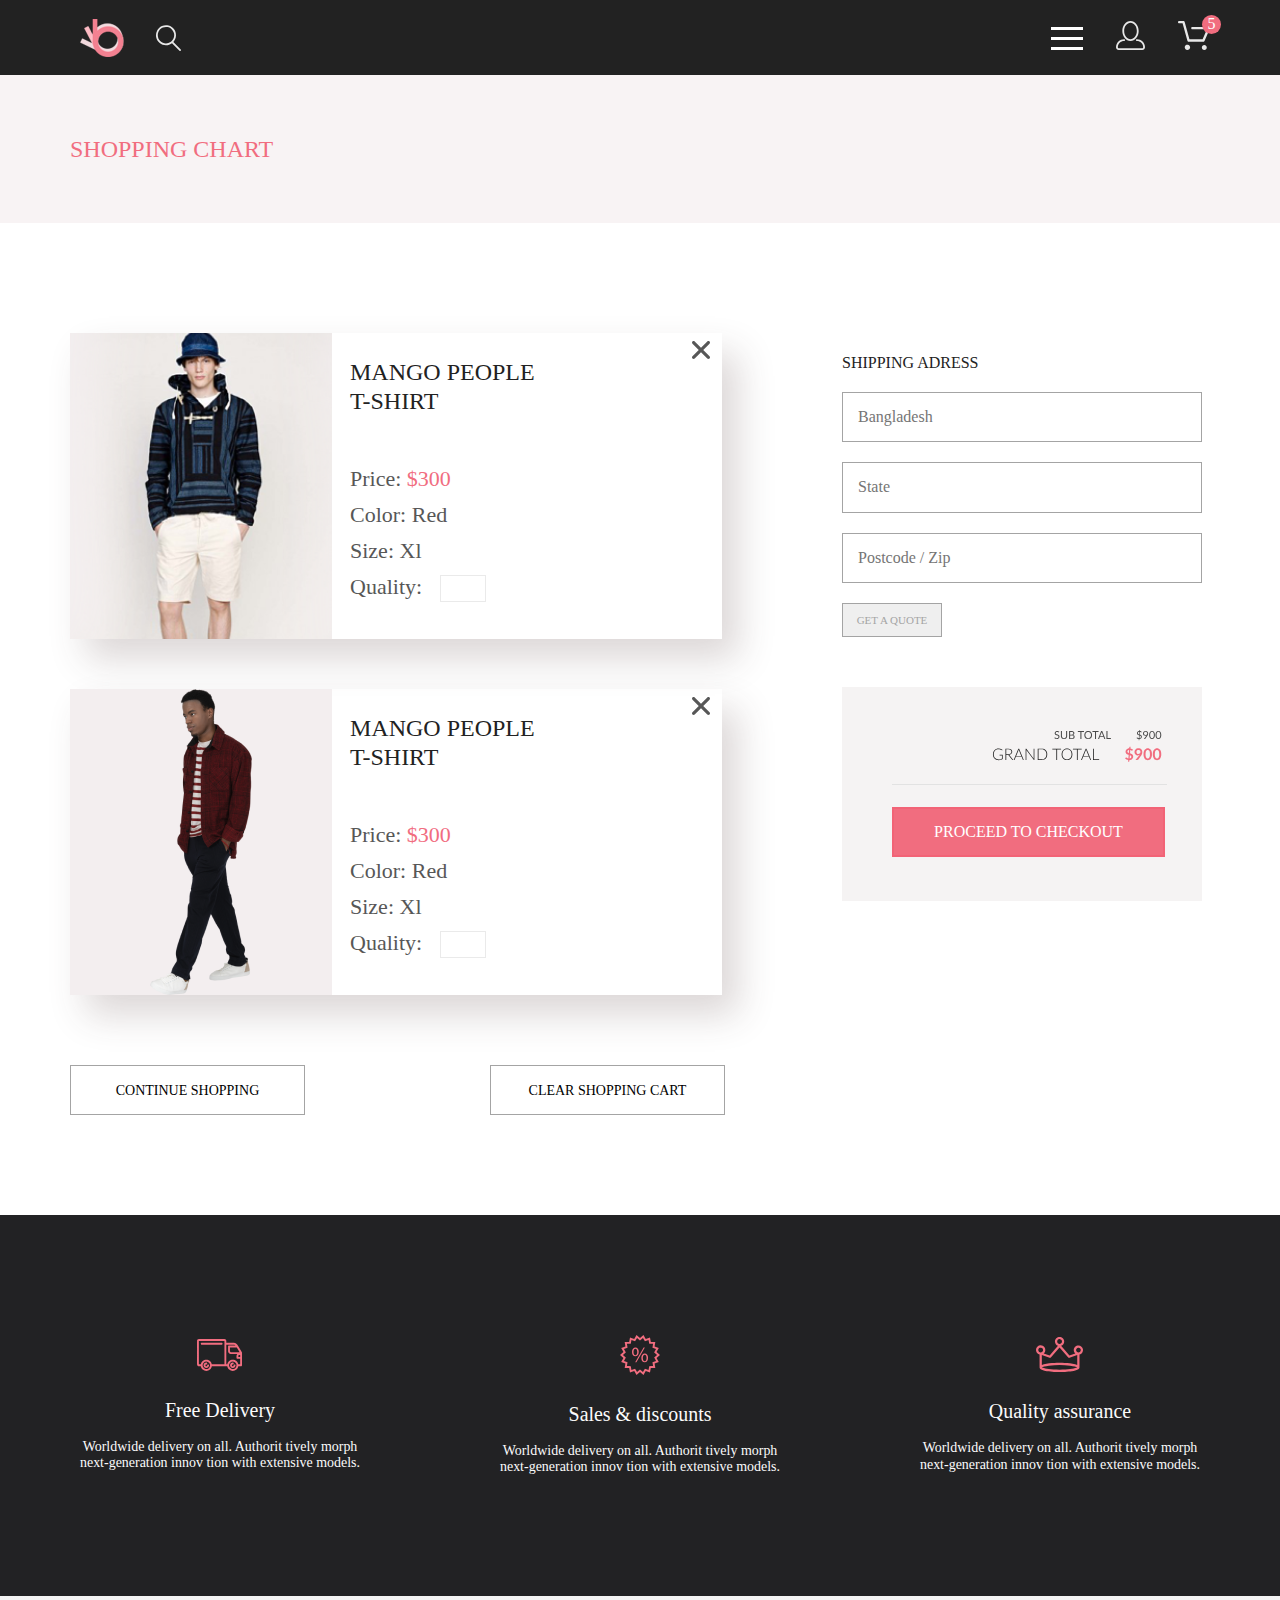
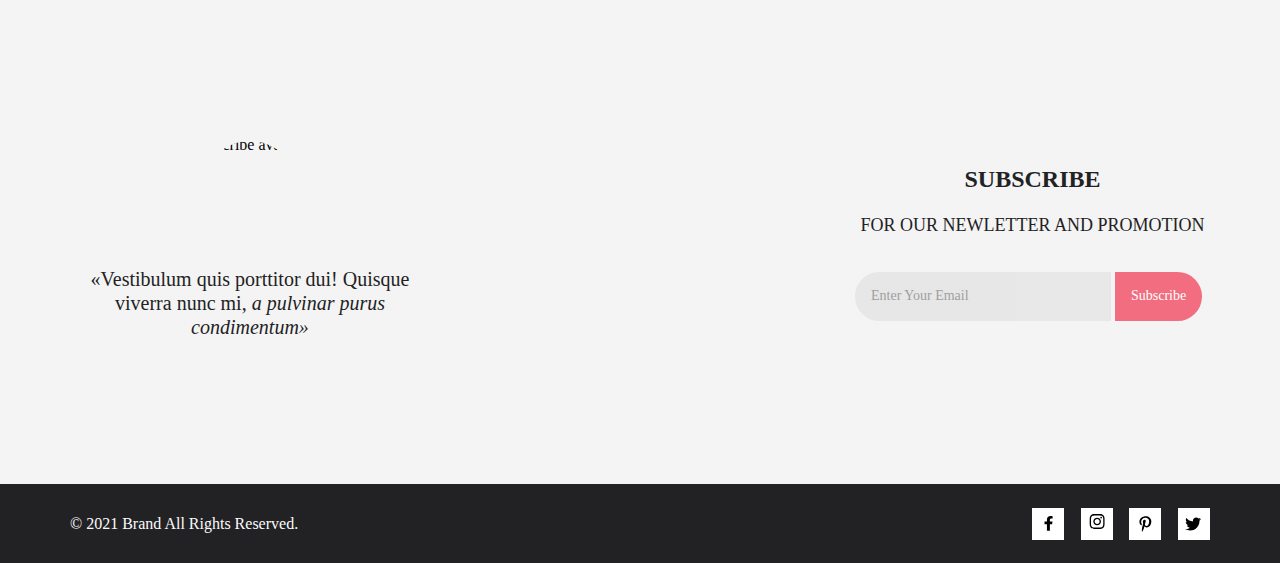
==== commit e9baf904: "addaptive+correction" ====
--- a/cart.html
+++ b/cart.html
@@ -33,7 +33,9 @@
        <input id="menu-switch" type="checkbox">
         <ul class="menu-list">
          <li class="menu-list-item">
-          <a href="#" class="menu-list-close-btn"></a>
+          <label for="menu-switch" class="menu-list-close-btn">
+            <a href="#" class="menu-list-close-btn"></a>
+          </label>
          </li>
          <li class="menu-list-item">
         <span class="menu-list-title">menu</span>
@@ -143,10 +145,11 @@
                  <li class="characteristics">Price: <span>$300</span></li>
                  <li class="characteristics">Color: Red </li>
                  <li class="characteristics">Size: Xl</li>
-                 <li class="characteristics quantity">Quantity: <span>  2</span>
-                 </li>
-                </ul>
-            </div>
+
+               <form action="#" class="characteristics">
+                 Quality: 
+                 <input type="number" name="quantity-number" id="quantity" min="0" max="100">
+               </form>
         </div>
             <li class="purches card2">
              <div class="purches-card-one">
@@ -163,8 +166,10 @@
                  <li class="characteristics">Price: <span>$300</span></li>
                  <li class="characteristics">Color: Red </li>
                  <li class="characteristics">Size: Xl</li>
-                 <li class="characteristics quantity">Quantity: <span>  2</span>
-                 </li>
+                 <form action="#" class="characteristics">
+                  Quality: 
+                  <input type="number" name="quantity-number" id="quantity" min="0" max="100">
+                </form>
      </ul>
                 </div>
             </div>
@@ -176,8 +181,9 @@
 <input class="cart-placeholder" type="text" placeholder="Bangladesh">  
 <input class="cart-placeholder" type="text" placeholder="State">
 <input class="cart-placeholder" type="text" placeholder="Postcode / Zip">
-<button class="get-guote-btn">GET A QUOTE</button>
-</form>
+
+<input class="get-guote-btn" type="submit" name="action" value="GET A QUOTE" onclick="alert(submit-buttun); return true"/>
+
 
 <div class="bin">
   <ul class="total-price-list">
@@ -230,64 +236,65 @@
     </section>
  
     <footer class="page-footer">
-    <section class="subscribe">
-      <div class="center-block">
+      <section class="subscribe">
+        <div class="center-block">
     
-        <figure class="subscribe-info">
-          <div class="subscribe-info-avatar">
-            <img src="https://i.postimg.cc/Y28TgSb7/d22362bea3cdf98de9818d4394ba8ed3-1.png"  alt="subscribe avatar" height="96">
-          </div>
-          <blockquote>
-            <p class="subscribe-info-txt">&laquo;Vestibulum quis porttitor dui! Quisque viverra nunc&nbsp;mi, 
-              <span>a&nbsp;pulvinar purus condimentum&raquo;</span>
-            </p>
-          </blockquote>
-        </figure>
+          <figure class="subscribe-info">
+            <div class="subscribe-info-avatar">
+              <img src="https://i.postimg.cc/Y28TgSb7/d22362bea3cdf98de9818d4394ba8ed3-1.png"  alt="subscribe avatar" height="96">
+            </div>
+            <blockquote>
+              <p class="subscribe-info-txt">&laquo;Vestibulum quis porttitor dui! Quisque viverra nunc&nbsp;mi, 
+                <span>a&nbsp;pulvinar purus condimentum&raquo;</span>
+              </p>
+            </blockquote>
+          </figure>
     
-        <div class="subscribe-form-wrp">
-          <h2 class="subscribe-form-title">subscribe</h2>
-          <p class="subscribe-form-subtitle">for our newletter and promotion</p>
-          <form action="#" class="subscribe-form">
-            <input class="subscribe-form-email" type="email" placeholder="Enter Your Email" required>
-            <input class="subscribe-form-btn" type="submit" value="Subscribe">
-          </form>
+    
+      <div class="subscribe-form-wrp">
+        <h2 class="subscribe-form-title">subscribe</h2>
+        <p class="subscribe-form-subtitle">for our newletter and promotion</p>
+      <form action="#" class="subscribe-form">
+          <input class="subscribe-form-email" type="email" placeholder="Enter Your Email" required>
+          <input class="subscribe-form-btn" type="submit" value="Subscribe">
+      </form>
+       </div>
+      </div>
+     </section>
+      <div class="copyright">
+        <div class="center-block">
+          <p class="copyright-txt">&copy; 2021  Brand  All Rights Reserved.</p>
+          <ul class="socials-list">
+            <li class="socials-item">
+              <a href="#" class="socials-item-link">
+                <svg width="11" height="16" viewBox="0 0 11 16" xmlns="http://www.w3.org/2000/svg">
+                  <path d="M9.08836 8.28L9.50686 5.61602H6.89022V3.88729C6.89022 3.15847 7.25574 2.44806 8.42765 2.44806H9.61722V0.179975C9.61722 0.179975 8.53772 0 7.50561 0C5.35073 0 3.9422 1.27593 3.9422 3.5857V5.61602H1.54688V8.28H3.9422V14.72H6.89022V8.28H9.08836Z" />
+                </svg>
+              </a>
+            </li>
+            <li class="socials-item">
+              <a href="#" class="">
+                <svg width="16" height="15" viewBox="0 0 16 15" xmlns="http://www.w3.org/2000/svg">
+                  <path d="M8.13897 3.68159C6.02383 3.68159 4.31774 5.38491 4.31774 7.49663C4.31774 9.60835 6.02383 11.3117 8.13897 11.3117C10.2541 11.3117 11.9602 9.60835 11.9602 7.49663C11.9602 5.38491 10.2541 3.68159 8.13897 3.68159ZM8.13897 9.9769C6.77211 9.9769 5.65467 8.8646 5.65467 7.49663C5.65467 6.12866 6.76878 5.01636 8.13897 5.01636C9.50915 5.01636 10.6233 6.12866 10.6233 7.49663C10.6233 8.8646 9.50583 9.9769 8.13897 9.9769ZM13.0078 3.52554C13.0078 4.02026 12.6087 4.41538 12.1165 4.41538C11.621 4.41538 11.2252 4.01694 11.2252 3.52554C11.2252 3.03413 11.6243 2.63569 12.1165 2.63569C12.6087 2.63569 13.0078 3.03413 13.0078 3.52554ZM15.5386 4.42866C15.4821 3.23667 15.2094 2.18081 14.3347 1.31089C13.4634 0.440967 12.4058 0.168701 11.2119 0.108936C9.9814 0.039209 6.29321 0.039209 5.0627 0.108936C3.8721 0.165381 2.81453 0.437646 1.93987 1.30757C1.06522 2.17749 0.795836 3.23335 0.735973 4.42534C0.666134 5.65386 0.666134 9.33608 0.735973 10.5646C0.79251 11.7566 1.06522 12.8124 1.93987 13.6824C2.81453 14.5523 3.86878 14.8246 5.0627 14.8843C6.29321 14.9541 9.9814 14.9541 11.2119 14.8843C12.4058 14.8279 13.4634 14.5556 14.3347 13.6824C15.2061 12.8124 15.4788 11.7566 15.5386 10.5646C15.6085 9.33608 15.6085 5.65718 15.5386 4.42866ZM13.949 11.8828C13.6895 12.5335 13.1874 13.0349 12.5322 13.2972C11.5511 13.6857 9.22314 13.596 8.13897 13.596C7.05479 13.596 4.72348 13.6824 3.74573 13.2972C3.09389 13.0382 2.59171 12.5369 2.32898 11.8828C1.93987 10.9033 2.02967 8.57905 2.02967 7.49663C2.02967 6.41421 1.9432 4.08667 2.32898 3.1105C2.58838 2.45972 3.09056 1.95835 3.74573 1.69604C4.7268 1.30757 7.05479 1.39722 8.13897 1.39722C9.22314 1.39722 11.5545 1.31089 12.5322 1.69604C13.184 1.95503 13.6862 2.4564 13.949 3.1105C14.3381 4.08999 14.2483 6.41421 14.2483 7.49663C14.2483 8.57905 14.3381 10.9066 13.949 11.8828Z" />
+                </svg>
+              </a>
+            </li>
+            <li class="socials-item">
+              <a href="#" class="socials-item-link">
+                <svg width="13" height="16" viewBox="0 0 13 16" xmlns="http://www.w3.org/2000/svg">
+                  <path d="M6.74032 0.203125C3.55564 0.203125 0.408203 2.34063 0.408203 5.8C0.408203 8 1.63738 9.25 2.38233 9.25C2.68963 9.25 2.86655 8.3875 2.86655 8.14375C2.86655 7.85313 2.13091 7.23438 2.13091 6.025C2.13091 3.5125 4.03055 1.73125 6.4889 1.73125C8.60271 1.73125 10.1671 2.94062 10.1671 5.1625C10.1671 6.82187 9.50597 9.93437 7.36422 9.93437C6.59133 9.93437 5.93018 9.37187 5.93018 8.56563C5.93018 7.38438 6.74963 6.24062 6.74963 5.02187C6.74963 2.95312 3.835 3.32812 3.835 5.82812C3.835 6.35313 3.90018 6.93437 4.13298 7.4125C3.70463 9.26875 2.82931 12.0344 2.82931 13.9469C2.82931 14.5375 2.91311 15.1188 2.96899 15.7094C3.07452 15.8281 3.02175 15.8156 3.18316 15.7563C4.74757 13.6 4.69169 13.1781 5.3994 10.3562C5.78119 11.0875 6.76826 11.4812 7.55046 11.4812C10.8469 11.4812 12.3275 8.24688 12.3275 5.33125C12.3275 2.22813 9.66427 0.203125 6.74032 0.203125Z"/>
+                </svg>
+              </a>
+            </li>
+            <li class="socials-item">
+              <a href="#" class="socials-item-link">
+                <svg width="17" height="14" viewBox="0 0 17 14" xmlns="http://www.w3.org/2000/svg">
+                  <path d="M14.417 3.74052C14.427 3.88264 14.427 4.0248 14.427 4.16692C14.427 8.50192 11.1498 13.4969 5.15986 13.4969C3.31448 13.4969 1.60022 12.9588 0.158203 12.0248C0.420396 12.0552 0.67247 12.0654 0.944752 12.0654C2.46741 12.0654 3.8691 11.5476 4.98843 10.6644C3.5565 10.6339 2.3565 9.68977 1.94305 8.39027C2.14475 8.4207 2.34642 8.44102 2.5582 8.44102C2.85063 8.44102 3.14308 8.40039 3.41533 8.32936C1.92291 8.02477 0.803551 6.70498 0.803551 5.11108V5.07048C1.23715 5.31414 1.74139 5.46642 2.2758 5.4867C1.39849 4.89786 0.823727 3.8928 0.823727 2.75573C0.823727 2.14661 0.985041 1.58823 1.26741 1.10092C2.87077 3.09077 5.28086 4.39023 7.98334 4.53239C7.93293 4.28873 7.90266 4.03495 7.90266 3.78114C7.90266 1.97402 9.35477 0.501953 11.1598 0.501953C12.0976 0.501953 12.9446 0.897891 13.5396 1.53748C14.2757 1.39536 14.9816 1.12123 15.6068 0.745609C15.3648 1.50705 14.8505 2.14664 14.1749 2.5527C14.8304 2.48167 15.4657 2.29889 16.0505 2.04511C15.6069 2.69483 15.0522 3.27348 14.417 3.74052Z"/>
+                </svg>
+              </a>
+            </li>
+          </ul>
         </div>
       </div>
-    </section>
-    <div class="copyright">
-      <div class="center-block">
-        <p class="copyright-txt">&copy; 2021  Brand  All Rights Reserved.</p>
-        <ul class="socials-list">
-          <li class="socials-item">
-            <a href="#" class="socials-item-link">
-              <svg width="11" height="16" viewBox="0 0 11 16" xmlns="http://www.w3.org/2000/svg">
-                <path d="M9.08836 8.28L9.50686 5.61602H6.89022V3.88729C6.89022 3.15847 7.25574 2.44806 8.42765 2.44806H9.61722V0.179975C9.61722 0.179975 8.53772 0 7.50561 0C5.35073 0 3.9422 1.27593 3.9422 3.5857V5.61602H1.54688V8.28H3.9422V14.72H6.89022V8.28H9.08836Z" />
-              </svg>
-            </a>
-          </li>
-          <li class="socials-item">
-            <a href="#" class="">
-              <svg width="16" height="15" viewBox="0 0 16 15" xmlns="http://www.w3.org/2000/svg">
-                <path d="M8.13897 3.68159C6.02383 3.68159 4.31774 5.38491 4.31774 7.49663C4.31774 9.60835 6.02383 11.3117 8.13897 11.3117C10.2541 11.3117 11.9602 9.60835 11.9602 7.49663C11.9602 5.38491 10.2541 3.68159 8.13897 3.68159ZM8.13897 9.9769C6.77211 9.9769 5.65467 8.8646 5.65467 7.49663C5.65467 6.12866 6.76878 5.01636 8.13897 5.01636C9.50915 5.01636 10.6233 6.12866 10.6233 7.49663C10.6233 8.8646 9.50583 9.9769 8.13897 9.9769ZM13.0078 3.52554C13.0078 4.02026 12.6087 4.41538 12.1165 4.41538C11.621 4.41538 11.2252 4.01694 11.2252 3.52554C11.2252 3.03413 11.6243 2.63569 12.1165 2.63569C12.6087 2.63569 13.0078 3.03413 13.0078 3.52554ZM15.5386 4.42866C15.4821 3.23667 15.2094 2.18081 14.3347 1.31089C13.4634 0.440967 12.4058 0.168701 11.2119 0.108936C9.9814 0.039209 6.29321 0.039209 5.0627 0.108936C3.8721 0.165381 2.81453 0.437646 1.93987 1.30757C1.06522 2.17749 0.795836 3.23335 0.735973 4.42534C0.666134 5.65386 0.666134 9.33608 0.735973 10.5646C0.79251 11.7566 1.06522 12.8124 1.93987 13.6824C2.81453 14.5523 3.86878 14.8246 5.0627 14.8843C6.29321 14.9541 9.9814 14.9541 11.2119 14.8843C12.4058 14.8279 13.4634 14.5556 14.3347 13.6824C15.2061 12.8124 15.4788 11.7566 15.5386 10.5646C15.6085 9.33608 15.6085 5.65718 15.5386 4.42866ZM13.949 11.8828C13.6895 12.5335 13.1874 13.0349 12.5322 13.2972C11.5511 13.6857 9.22314 13.596 8.13897 13.596C7.05479 13.596 4.72348 13.6824 3.74573 13.2972C3.09389 13.0382 2.59171 12.5369 2.32898 11.8828C1.93987 10.9033 2.02967 8.57905 2.02967 7.49663C2.02967 6.41421 1.9432 4.08667 2.32898 3.1105C2.58838 2.45972 3.09056 1.95835 3.74573 1.69604C4.7268 1.30757 7.05479 1.39722 8.13897 1.39722C9.22314 1.39722 11.5545 1.31089 12.5322 1.69604C13.184 1.95503 13.6862 2.4564 13.949 3.1105C14.3381 4.08999 14.2483 6.41421 14.2483 7.49663C14.2483 8.57905 14.3381 10.9066 13.949 11.8828Z" />
-              </svg>
-            </a>
-          </li>
-          <li class="socials-item">
-            <a href="#" class="socials-item-link">
-              <svg width="13" height="16" viewBox="0 0 13 16" xmlns="http://www.w3.org/2000/svg">
-                <path d="M6.74032 0.203125C3.55564 0.203125 0.408203 2.34063 0.408203 5.8C0.408203 8 1.63738 9.25 2.38233 9.25C2.68963 9.25 2.86655 8.3875 2.86655 8.14375C2.86655 7.85313 2.13091 7.23438 2.13091 6.025C2.13091 3.5125 4.03055 1.73125 6.4889 1.73125C8.60271 1.73125 10.1671 2.94062 10.1671 5.1625C10.1671 6.82187 9.50597 9.93437 7.36422 9.93437C6.59133 9.93437 5.93018 9.37187 5.93018 8.56563C5.93018 7.38438 6.74963 6.24062 6.74963 5.02187C6.74963 2.95312 3.835 3.32812 3.835 5.82812C3.835 6.35313 3.90018 6.93437 4.13298 7.4125C3.70463 9.26875 2.82931 12.0344 2.82931 13.9469C2.82931 14.5375 2.91311 15.1188 2.96899 15.7094C3.07452 15.8281 3.02175 15.8156 3.18316 15.7563C4.74757 13.6 4.69169 13.1781 5.3994 10.3562C5.78119 11.0875 6.76826 11.4812 7.55046 11.4812C10.8469 11.4812 12.3275 8.24688 12.3275 5.33125C12.3275 2.22813 9.66427 0.203125 6.74032 0.203125Z"/>
-              </svg>
-            </a>
-          </li>
-          <li class="socials-item">
-            <a href="#" class="socials-item-link">
-              <svg width="17" height="14" viewBox="0 0 17 14" xmlns="http://www.w3.org/2000/svg">
-                <path d="M14.417 3.74052C14.427 3.88264 14.427 4.0248 14.427 4.16692C14.427 8.50192 11.1498 13.4969 5.15986 13.4969C3.31448 13.4969 1.60022 12.9588 0.158203 12.0248C0.420396 12.0552 0.67247 12.0654 0.944752 12.0654C2.46741 12.0654 3.8691 11.5476 4.98843 10.6644C3.5565 10.6339 2.3565 9.68977 1.94305 8.39027C2.14475 8.4207 2.34642 8.44102 2.5582 8.44102C2.85063 8.44102 3.14308 8.40039 3.41533 8.32936C1.92291 8.02477 0.803551 6.70498 0.803551 5.11108V5.07048C1.23715 5.31414 1.74139 5.46642 2.2758 5.4867C1.39849 4.89786 0.823727 3.8928 0.823727 2.75573C0.823727 2.14661 0.985041 1.58823 1.26741 1.10092C2.87077 3.09077 5.28086 4.39023 7.98334 4.53239C7.93293 4.28873 7.90266 4.03495 7.90266 3.78114C7.90266 1.97402 9.35477 0.501953 11.1598 0.501953C12.0976 0.501953 12.9446 0.897891 13.5396 1.53748C14.2757 1.39536 14.9816 1.12123 15.6068 0.745609C15.3648 1.50705 14.8505 2.14664 14.1749 2.5527C14.8304 2.48167 15.4657 2.29889 16.0505 2.04511C15.6069 2.69483 15.0522 3.27348 14.417 3.74052Z"/>
-              </svg>
-            </a>
-          </li>
-        </ul>
-      </div>
-    </div>
-  </footer>
-        </html>+    </footer>
+    </html>--- a/style.css
+++ b/style.css
@@ -51,7 +51,7 @@
 height: 100%;
 fill: #E8E8E8;
 }
-.page-header-wrp-btn {
+.page-header-wrp-btn   {
 display: flex;
 justify-content: space-between;
 align-items: flex-end;
@@ -753,7 +753,7 @@
   margin: 0 auto;
 }
 .subscribe-form-email {
-  display: flex;
+  
   align-items: center;
   width: 100%;
   max-width: 256px;
@@ -770,7 +770,6 @@
   opacity: 0.67;
 }
 .subscribe-form-btn {
-  display: block;
   padding: 16px;
   box-sizing: border-box;
   border: none;
@@ -780,7 +779,7 @@
   font-weight: 400;
   font-size: 14px;
   line-height: 16.8px;
-  display: flex;
+
   align-items: center;
   text-align: center;
   color: #FFFFFF;
@@ -832,7 +831,7 @@
   margin: auto;
 }
 .socials-item:hover svg {
-  fill: #F16D7F;
+  fill:#fff;
 }
 .socials-item:active {
   background-color: #F16D7F;
@@ -886,13 +885,7 @@
 }
 .catalogue-menu {
 display: flex;
-text-transform: uppercase;
-font-family: 'Lato';
-font-style: normal;
-font-weight: 300;
-font-size: 14px;
-line-height: 17px;
-color: #636363;
+
 }
 .catalogue-menu-item {
 display: flex;
@@ -900,12 +893,31 @@
 }
 .catalogue-menu-item:first-child::after {
 content: "/";
+padding: 0 5px 0 5px;
 }
 .catalogue-menu-item:nth-child(2)::after {
   content: "/";
-  }
-.catalogue-menu span {
+  padding: 0 5px 0 5px;
+  }
+.header-links-new {
   color:#F16D7F; 
+  text-decoration: none;
+  text-transform: uppercase;
+  font-family: 'Lato';
+  font-style: normal;
+  font-weight: 300;
+  font-size: 14px;
+  line-height: 17px;
+}
+.header-links {
+  text-decoration: none;
+  text-transform: uppercase;
+  font-family: 'Lato';
+  font-style: normal;
+  font-weight: 300;
+  font-size: 14px;
+  line-height: 17px;
+  color: #636363;
 }
 
 /*FILTER*/
@@ -994,7 +1006,7 @@
 }
 .filter-list-item {
   width: 100%;
-  margin: 0 0 18px 0;
+  margin: 13px 0 25px 0;
   padding: 11px;
   box-sizing: border-box;
   font-style: normal;
@@ -1012,18 +1024,19 @@
   background-color: #EF5B70;
   position: absolute;
   bottom: -1px;
-  left: 0;
+  left: 1px;
 }
 .filter-list-item a {
   text-transform: uppercase;
   color: #EF5B70;
   text-decoration: none;
+  margin-left: 8px;
 }
 .filter-list-item:hover::before {
-  background-color: red;
+  background-color: rgba(239, 91, 112, 1);
 }
 .filter-list-item:hover a {
-  color: red;
+  color: rgba(239, 91, 112, 1);
 }
 .filter-list-item:active::before {
   background-color: #ccc;
@@ -1355,8 +1368,9 @@
   width: 100%;
   max-width: 360px;
   margin: 0 0 30px 0;
-text-decoration: none;
-box-sizing: border-box;
+ text-decoration: none;
+ box-sizing: border-box;
+ background-color: #F8F8F8;
 }
 .page-navigator {
   display: block;
@@ -1406,7 +1420,6 @@
   background-position: center;
   background-color: #F7F7F7;
   border: 1px solid #EAEAEA;
- 
 }
 .banner-img {
   display: block;
@@ -1452,14 +1465,12 @@
 color: #F16D7F;
 text-transform: uppercase;
 text-align: center;
-margin-top: 50px;
-
+margin-top: 64px;
 }
 .product-line {
  display: block;
  margin-top: 10px;
  margin-bottom: 10px;
-
 }
 .product-produce {
   display: block;
@@ -1495,7 +1506,7 @@
   display: flex;
   flex-direction: row;
   justify-content: space-between;
-  margin-bottom: 30px;
+  margin-bottom: 65px;
 }
 .list-color, .list-choose-size, .list-quantiti  {
   display: block;
@@ -1581,7 +1592,7 @@
 }
 .line-after-price {
   display: block;
-  margin: 40px auto;
+  margin: 65px auto 65px auto;
 }
 .add-to-cart-btn {
   display: block;
@@ -1600,7 +1611,7 @@
   line-height: 19 px;
   text-align: center;
   word-break: break-all;
-  margin-bottom: 40px;
+  margin-bottom: 65px;
   position: relative;
 }
 .add-to-cart-btn svg {
@@ -1618,8 +1629,10 @@
   list-style-type: none;
   flex-wrap: wrap;
   max-width: 1140px;
+  width: 100%;
   margin: 0 auto;
-  margin-top: 80px;
+  margin-top: 129px;
+  margin-bottom: 129px;
 }
 .central-block-chat {
   display: flex;
@@ -1663,14 +1676,18 @@
 .characteristics span {
   color: #F16D7F;
 }
-.quantity span {
-font-family: 'Lato';
-font-style: normal;
-font-weight: 400;
-font-size: 18px;
-line-height: 22px;
-color: #656565;
-}
+.characteristics input {
+  width: 44px;
+  height: 25px;
+  text-align: center;
+  font-weight: 400;
+  margin-left: 12px;
+  font-size: 18px;
+  line-height: 22px;
+  color: #656565;
+  border: 1px solid #EAEAEA;
+}
+
 .purches-card-wrp {
   padding: 25px 18px 20px 18px;
   box-sizing: border-box;
@@ -1833,7 +1850,7 @@
   margin: auto;
   max-width: 1140px;
   justify-content: space-between;
-  padding: 96px;
+  padding: 64px;
 }
 .registration-name {
   display: flex;
@@ -1852,7 +1869,7 @@
   max-width: 360px;
   width: 100%;
   min-height: 45px;
-  margin: 21px 0 21px 0;
+  margin: 21px 0 0 0;
   padding: 10px;
   box-sizing: border-box;
   border: 1px solid #A4A4A4;
@@ -1866,61 +1883,20 @@
   line-height: 19px;
   color: #222222;
 }
-.registration-gender {
-  display: block;
-  margin: 13.5px 0 21.5px 0;
-
-}
 .gender {
-  font-family: 'Lato';
-  font-style: normal;
-  font-weight: 300;
-  font-size: 11px;
-  line-height: 13px;
-  color: #000000;
-  margin-right: 20px; 
-  position: relative;
-  padding-left: 27px;
-
-}
-.reg-radio-input {
-  display: none;
-  position: absolute;
-}
-.gender:before {
-content: "";
-display: block;
-width: 17px;
-height: 17px;
-background-color: #fff;
-position: absolute;
-border: 1px solid #000;
-border-radius: 50%;
-top: -3px;
-left: 0px;
-transition: 1s linear, border 1s linear;
-}
-.gender:after {
-  content: "";
-  display: block;
-  width: 15px;
-  height: 15px;
-  background-color: rgb(14, 4, 97);
-  border-radius: 50%;
-  position: absolute;
-  top: -1px;
-  left: 2px;
-  z-index: 2;
-  opacity: 0;
-}
-.reg-radio-input:checked +
-.gender:before {
-  border-color: rgb(14, 4, 97);
-}
-.reg-radio-input:checked +
-.gender:after {
-  opacity: 1;
-}
+  display: flex;
+  align-items: center;
+  margin: 21px 0 34px 0;
+}
+.gender input {
+  height: 17px;
+  width: 17px;
+  margin-right: 10px;
+}
+.gender label+input {
+  margin-left: 20px;
+}
+
 .registration-notification-txt {
   display: block;
   font-family: 'Lato';
@@ -1931,7 +1907,7 @@
   color: #B1B1B1;
   max-width: 360px;
   width: 100%;
-  margin: 0 0 39px 0;
+  margin: 15.5px 0 39px 0;
 }
 .registration-btn-join-now {
   text-transform: uppercase;
@@ -2000,6 +1976,7 @@
 }
 
 @media (max-width: 768px) {
+  /*INDEX*/
   .center-block {
   max-width: 768px;
   width: 100%;
@@ -2071,6 +2048,259 @@
   }
   .subscribe-form-subtitle {
     margin: 0 0 27px 0;
-
-  }
+  }
+  /*CATALOG*/
+  .page-header-wrp-btn {
+    padding: 0px;
+  }
+  .catalogue-info-header {
+    margin: auto 16px auto 16px;
+    max-width: 768px;
+    width: 100%;
+    min-height: 148px;
+  }
+  .catalogue-filter {
+    margin: 40px 16px 24px 16px;
+  }
+  .menu-filter {
+    margin-left: 297px;
+  }
+  .man-products {
+    padding: 16px;
+    box-sizing: border-box;
+  }
+  .man-products-item:last-child {
+    display: none;
+  }
+  .page-navigator {
+    margin: -5.5px auto 63.5px auto;
+  }
+
+/*REGISTRATION*/
+.catalogue-info {
+  padding: 0 15px 0 15px;
+}
+.registration-central-block {
+  padding: 40px 17px 40px 17px;
+}
+.reg-adv-header {
+  font-size: 16px;
+  line-height: 19px;
+}
+.registration-advantages {
+  max-width: 345px;
+}
+.registration-advantages-txt {
+  font-size: 16px;
+  line-height: 19px;
+}
+.reg-advanteges-items {
+  font-size: 16px;
+  line-height: 19px;
+}
+/*PRODUCT*/
+.product-info {
+  padding: 33px 106px 48px 106px;
+  margin: 0 auto;
+}
+.product-list {
+  padding: 0 19px 0 19px;
+}
+}
+@media (max-width: 375px) {
+  .account-btn {
+    display: none;
+    max-width: 375px;
+    width: 100%;
+    min-height: 363px;
+  }
+  .cart-btn-link {
+    display: none;
+  }
+  .page-header {
+    padding: 0 16px 0 16px;
+  }
+  .page-header-wrp-btn {
+    padding: 0;
+  }
+  .mobile-menu {
+    flex-direction: row-reverse;
+  }
+  .banner-wrp {
+    background-image: none;
+    justify-content: center;
+    align-content: center;
+  }
+  .banner-title {
+    font-size: 38px;
+    line-height: 45.6px;
+    margin: 0 auto;
+    margin-right: -34px;
+  }
+  .banner-subtitle {
+    font-size: 20px;
+    line-height: 24px;
+  }
+  .banner-title::before {
+    height: 61px;
+    top: 4px;
+    left: -28px;
+}
+.categories .center-block {
+  display: flex;
+}
+.categories-item {
+  max-width: 343px;
+  min-height: 249px;
+}
+.categories-item:last-child {
+  min-height: 111px;
+}
+.categories {
+padding: 64px 16px 32px 16px;
+box-sizing: border-box;
+}
+.products-title {
+  margin-top: 32px;
+}
+.products-item {
+  min-height: 418px;
+}
+.products-list {
+  list-style-type: none;
+  margin: 0 auto 25px auto;
+  flex-wrap: wrap;
+}
+.subscribe-info-txt {
+  font-size: 18px;
+  line-height: 22px;
+}
+.subscribe-form-title {
+  line-height: 36.77px;
+}
+.subscribe-form-subtitle {
+  font-size: 14px;
+  line-height: 21.45px;
+}
+.subscribe-form-subtitle {
+  margin: 0 0 22px 0;
+}
+.copyright {
+  min-height: auto;
+  padding: 43px 32px 9px 32px;
+}
+.copyright .center-block {
+  flex-wrap: wrap;
+  justify-content: center;
+  align-content: flex-start;
+}
+.copyright-txt {
+  order: 2;
+  max-width: 251px;
+}
+.socials-list {
+  max-width: 147px;
+  margin: 0 0 40px 0;
+  order: 1;
+}
+.subscribe .center-block {
+  margin-bottom: 90px;
+}
+
+/*CATALOGUE*/
+.catalogue-info-header {
+  flex-wrap: wrap;
+  justify-content: center;
+  align-content: flex-start;
+}
+.catalogue-info-title {
+  margin: 24px auto 32px auto;
+}
+.filter-btn span {
+  display: none;
+}
+.filter-btn svg {
+  margin: 0px;
+}
+.catalogue-filter {
+  width: 100%;
+}
+.menu-filter {
+  margin: 0 0 0 10px;
+}
+.list-size-btn-title span,
+.list-trend-btn-title span,
+.list-price-btn-title span {
+  font-size: 12px;
+  line-height: 14px;
+}
+.list-trend-btn-title svg {
+  top: 25%;
+  left: 50%;
+}
+.list-size-btn-title svg {
+  top: 23%;
+  left: 44%;
+}
+.list-price-btn-title svg {
+  top: 27%;
+  left: 46%;
+}
+.list-trend {
+  left: 61.5px;
+  width: 202px;
+}
+.list-size {
+  width: 70px;
+}
+.page-navigator {
+margin: -5.5px auto 64px auto;
+}
+/*REGISTRATION*/
+.registration-central-block {
+flex-direction: column;
+}
+.registration-advantages {
+margin: 40px 0 60px 0;
+}
+.mobile-menu {
+  flex-direction: row-reverse;
+}
+/*PRODUCT*/
+.banner-img {
+  padding: 0 0 0 0;
+  width: 100%;
+}
+.catalogue-info {
+  padding: 0 0 0 0;
+}
+.pic-strelki {
+  top: 430px;
+}
+.product-details {
+  margin: 64px 0 0 0;
+}
+.product-info {
+  padding: 31px 25px 31px 25px;
+  line-height: 20px;
+}
+.line-after-price {
+  margin: 32px auto 49px auto;
+}
+.product-options {
+  margin-bottom: 65px;
+  padding: 0 25px 0 25px;
+}
+.list-color-btn-title, .list-choose-size-btn-title, .list-quantiti-btn-title{
+  font-size: 10px;
+  line-height: 12px;
+  
+}
+.list-color, .list-choose-size, .list-quantiti {
+  margin-right: 40px;
+}
+.product-list {
+  margin-top: 65px;
+  margin-bottom: 65px;
+}
 }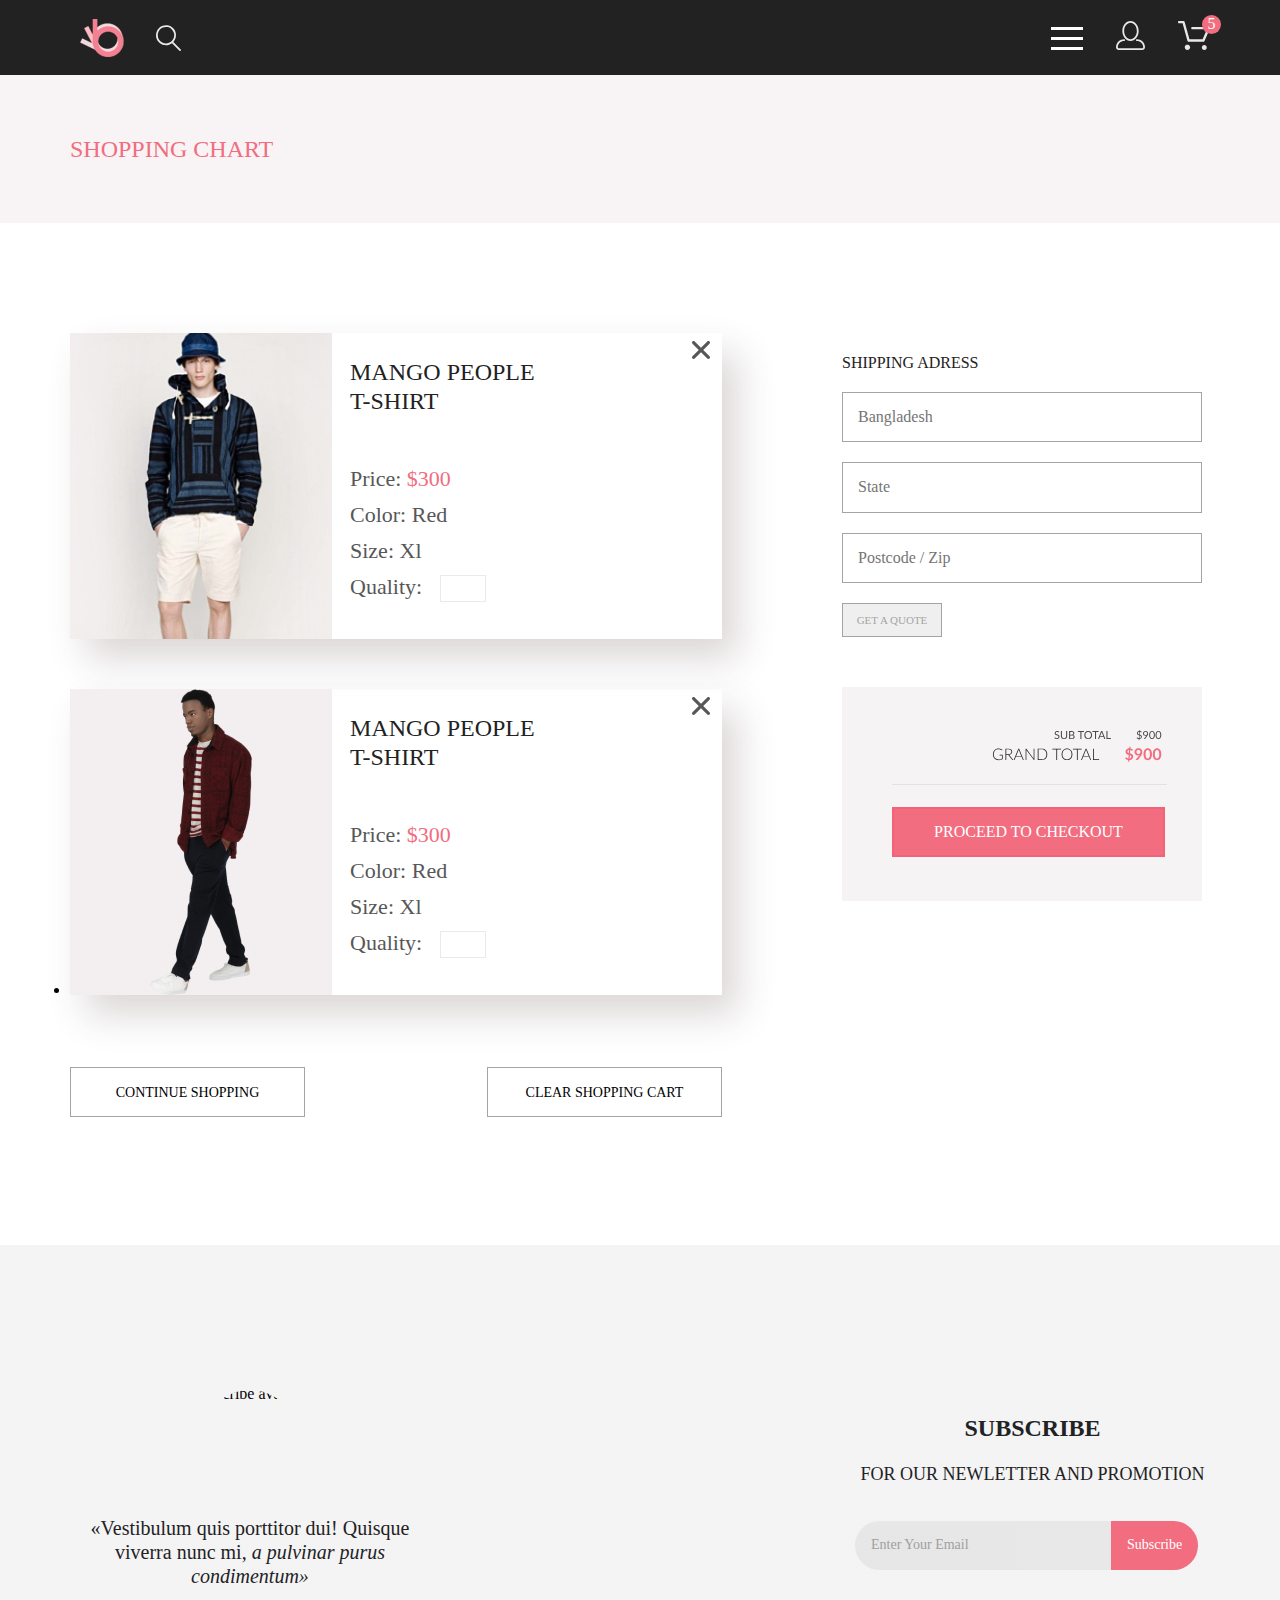
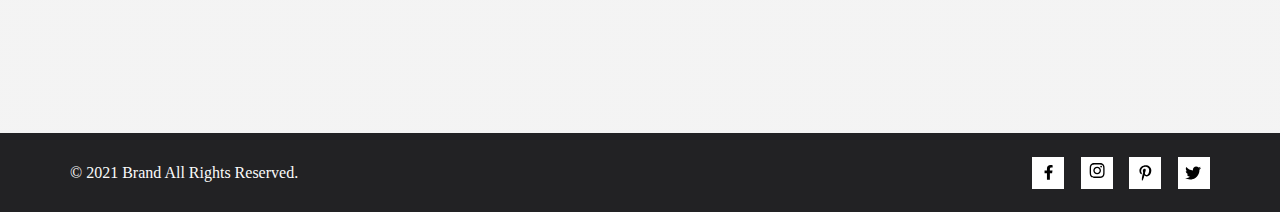
==== commit cb06fef4: "addaptive+corrections" ====
--- a/cart.html
+++ b/cart.html
@@ -8,7 +8,6 @@
 <link rel="stylesheet" href="normalize.css">
 <link rel="stylesheet" href="style.css"> 
 </head>
-<body>
 <div class="container">
   <header class="page-header">
    <div class="center-block">
@@ -25,7 +24,7 @@
        </label>
       </form>
      </div>
-     <div class="page-header-wrp-btn">
+     <div class="page-header-wrp-btn mobile-menu">
       <nav>
        <label class="menu-btn" for="menu-switch">
         <span></span>
@@ -33,9 +32,9 @@
        <input id="menu-switch" type="checkbox">
         <ul class="menu-list">
          <li class="menu-list-item">
-          <label for="menu-switch" class="menu-list-close-btn">
-            <a href="#" class="menu-list-close-btn"></a>
-          </label>
+        <label for="menu-switch" class="menu-list-close-btn">
+          <a href="#" class="menu-list-close-btn"></a>
+        </label>
          </li>
          <li class="menu-list-item">
         <span class="menu-list-title">menu</span>
@@ -123,122 +122,95 @@
 </div>
 </header>
 
-<div class="catalogue-info">
-<div class="cart-info-header">
-    <h2 class="catalogue-info-title">shopping chart</h2>
-</div>
-</div>
-<div class="central-block-purces-wrp">
-<ul class="characteristics-list-card">
-    <li class="purches">
-      <div class="purches-card-one">
-        <div class="purches-card-photo-wrp">
-              <img class="products-item-photo" src="img/cart_card1.png" alt="product description" height="420">
-              </a>
+  <div class="catalogue-info">
+    <div class="cart-info-header">
+      <h2 class="catalogue-info-title">shopping chart</h2>
+    </div>
+  </div>
+  <div class="central-block-purces-wrp">
+    <ul class="characteristics-list-card">
+      <li class="purches">
+        <div class="purches-card-one">
+          <div class="purches-card-photo-wrp">
+            <img class="products-item-photo" src="img/cart_card1.png" alt="product description" height="420">
+          </div>
+          <div class="purches-card-wrp">
+          <svg width="18" height="18" viewBox="0 0 18 18" fill="none" xmlns="http://www.w3.org/2000/svg">
+                    <path d="M11.2453 9L17.5302 2.71516C17.8285 2.41741 17.9962 2.01336 17.9966 1.59191C17.997 1.17045 17.8299 0.76611 17.5322 0.467833C17.2344 0.169555 16.8304 0.00177586 16.4089 0.00140366C15.9875 0.00103146 15.5831 0.168097 15.2848 0.465848L9 6.75069L2.71516 0.465848C2.41688 0.167571 2.01233 0 1.5905 0C1.16868 0 0.764125 0.167571 0.465848 0.465848C0.167571 0.764125 0 1.16868 0 1.5905C0 2.01233 0.167571 2.41688 0.465848 2.71516L6.75069 9L0.465848 15.2848C0.167571 15.5831 0 15.9877 0 16.4095C0 16.8313 0.167571 17.2359 0.465848 17.5342C0.764125 17.8324 1.16868 18 1.5905 18C2.01233 18 2.41688 17.8324 2.71516 17.5342L9 11.2493L15.2848 17.5342C15.5831 17.8324 15.9877 18 16.4095 18C16.8313 18 17.2359 17.8324 17.5342 17.5342C17.8324 17.2359 18 16.8313 18 16.4095C18 15.9877 17.8324 15.5831 17.5342 15.2848L11.2453 9Z" fill="#575757"/>
+          </svg>
+          <h3 class="purches-card-txt">MANGO PEOPLE</h3> <h3 class="purches-card-txt">T-SHIRT</h3>
+          <ul class="product-details-cart">
+            <li class="characteristics">Price: <span>$300</span></li>
+            <li class="characteristics">Color: Red </li>
+            <li class="characteristics">Size: Xl</li>
+            <form action="#" class="characteristics">
+              Quality: 
+              <input type="number" name="quantity-number" id="quantity" min="0" max="100">
+            </form>
+          </div>
+        </div>
+      </li>
+      <li>
+        <div class="purches card2">
+          <div class="purches-card-one">
+            <div class="purches-card-photo-wrp">
+              <img class="products-item-photo" src="img/cart_card2.png" alt="product description" height="420">
             </div>
             <div class="purches-card-wrp">
-                <svg width="18" height="18" viewBox="0 0 18 18" fill="none" xmlns="http://www.w3.org/2000/svg">
-                    <path d="M11.2453 9L17.5302 2.71516C17.8285 2.41741 17.9962 2.01336 17.9966 1.59191C17.997 1.17045 17.8299 0.76611 17.5322 0.467833C17.2344 0.169555 16.8304 0.00177586 16.4089 0.00140366C15.9875 0.00103146 15.5831 0.168097 15.2848 0.465848L9 6.75069L2.71516 0.465848C2.41688 0.167571 2.01233 0 1.5905 0C1.16868 0 0.764125 0.167571 0.465848 0.465848C0.167571 0.764125 0 1.16868 0 1.5905C0 2.01233 0.167571 2.41688 0.465848 2.71516L6.75069 9L0.465848 15.2848C0.167571 15.5831 0 15.9877 0 16.4095C0 16.8313 0.167571 17.2359 0.465848 17.5342C0.764125 17.8324 1.16868 18 1.5905 18C2.01233 18 2.41688 17.8324 2.71516 17.5342L9 11.2493L15.2848 17.5342C15.5831 17.8324 15.9877 18 16.4095 18C16.8313 18 17.2359 17.8324 17.5342 17.5342C17.8324 17.2359 18 16.8313 18 16.4095C18 15.9877 17.8324 15.5831 17.5342 15.2848L11.2453 9Z" fill="#575757"/>
-                    </svg>
+              <svg width="18" height="18" viewBox="0 0 18 18" fill="none" xmlns="http://www.w3.org/2000/svg">
+                        <path d="M11.2453 9L17.5302 2.71516C17.8285 2.41741 17.9962 2.01336 17.9966 1.59191C17.997 1.17045 17.8299 0.76611 17.5322 0.467833C17.2344 0.169555 16.8304 0.00177586 16.4089 0.00140366C15.9875 0.00103146 15.5831 0.168097 15.2848 0.465848L9 6.75069L2.71516 0.465848C2.41688 0.167571 2.01233 0 1.5905 0C1.16868 0 0.764125 0.167571 0.465848 0.465848C0.167571 0.764125 0 1.16868 0 1.5905C0 2.01233 0.167571 2.41688 0.465848 2.71516L6.75069 9L0.465848 15.2848C0.167571 15.5831 0 15.9877 0 16.4095C0 16.8313 0.167571 17.2359 0.465848 17.5342C0.764125 17.8324 1.16868 18 1.5905 18C2.01233 18 2.41688 17.8324 2.71516 17.5342L9 11.2493L15.2848 17.5342C15.5831 17.8324 15.9877 18 16.4095 18C16.8313 18 17.2359 17.8324 17.5342 17.5342C17.8324 17.2359 18 16.8313 18 16.4095C18 15.9877 17.8324 15.5831 17.5342 15.2848L11.2453 9Z" fill="#575757"/>
+              </svg>
               <h3 class="purches-card-txt">MANGO PEOPLE</h3> <h3 class="purches-card-txt">T-SHIRT</h3>
               <ul class="product-details-cart">
-                 <li class="characteristics">Price: <span>$300</span></li>
-                 <li class="characteristics">Color: Red </li>
-                 <li class="characteristics">Size: Xl</li>
-
-               <form action="#" class="characteristics">
-                 Quality: 
-                 <input type="number" name="quantity-number" id="quantity" min="0" max="100">
-               </form>
-        </div>
-            <li class="purches card2">
-             <div class="purches-card-one">
-                <div class="purches-card-photo-wrp">
-                <img class="products-item-photo" src="img/cart_card2.png" alt="product description" height="420">
-                </a>
-                </div>
-                 <div class="purches-card-wrp">
-                <svg width="18" height="18" viewBox="0 0 18 18" fill="none" xmlns="http://www.w3.org/2000/svg">
-                        <path d="M11.2453 9L17.5302 2.71516C17.8285 2.41741 17.9962 2.01336 17.9966 1.59191C17.997 1.17045 17.8299 0.76611 17.5322 0.467833C17.2344 0.169555 16.8304 0.00177586 16.4089 0.00140366C15.9875 0.00103146 15.5831 0.168097 15.2848 0.465848L9 6.75069L2.71516 0.465848C2.41688 0.167571 2.01233 0 1.5905 0C1.16868 0 0.764125 0.167571 0.465848 0.465848C0.167571 0.764125 0 1.16868 0 1.5905C0 2.01233 0.167571 2.41688 0.465848 2.71516L6.75069 9L0.465848 15.2848C0.167571 15.5831 0 15.9877 0 16.4095C0 16.8313 0.167571 17.2359 0.465848 17.5342C0.764125 17.8324 1.16868 18 1.5905 18C2.01233 18 2.41688 17.8324 2.71516 17.5342L9 11.2493L15.2848 17.5342C15.5831 17.8324 15.9877 18 16.4095 18C16.8313 18 17.2359 17.8324 17.5342 17.5342C17.8324 17.2359 18 16.8313 18 16.4095C18 15.9877 17.8324 15.5831 17.5342 15.2848L11.2453 9Z" fill="#575757"/>
-                        </svg>
-                  <h3 class="purches-card-txt">MANGO PEOPLE</h3> <h3 class="purches-card-txt">T-SHIRT</h3>
-                <ul class="product-details-cart">
-                 <li class="characteristics">Price: <span>$300</span></li>
-                 <li class="characteristics">Color: Red </li>
-                 <li class="characteristics">Size: Xl</li>
-                 <form action="#" class="characteristics">
+                <li class="characteristics">Price: <span>$300</span></li>
+                <li class="characteristics">Color: Red </li>
+                <li class="characteristics">Size: Xl</li>
+                <form action="#" class="characteristics">
                   Quality: 
                   <input type="number" name="quantity-number" id="quantity" min="0" max="100">
                 </form>
-     </ul>
-                </div>
+              </ul>           
             </div>
-    </li>
-    </ul>
+          </div>
+      </li>
+      <div class="cart-btn-wrp">
+        <button class="shopping-btns">CONTINUE SHOPPING</button>
+        <button class="shopping-btns shopping-cart">CLEAR SHOPPING CART</button>
+      </div>
+    </ul>  
+   
     <div class="cart-adress">
-<form action="#">
-<h2 class="cart-shipping-txt">shipping adress</h2>
-<input class="cart-placeholder" type="text" placeholder="Bangladesh">  
-<input class="cart-placeholder" type="text" placeholder="State">
-<input class="cart-placeholder" type="text" placeholder="Postcode / Zip">
-
-<input class="get-guote-btn" type="submit" name="action" value="GET A QUOTE" onclick="alert(submit-buttun); return true"/>
-
-
-<div class="bin">
-  <ul class="total-price-list">
-    <li class="total-price sub-total">
-      <svg width="108" height="12" viewBox="0 0 108 12" fill="none" xmlns="http://www.w3.org/2000/svg">
+      <form action="#">
+        <h2 class="cart-shipping-txt">shipping adress</h2>
+        <input class="cart-placeholder" type="text" placeholder="Bangladesh">  
+        <input class="cart-placeholder" type="text" placeholder="State">
+        <input class="cart-placeholder" type="text" placeholder="Postcode / Zip">
+        <input class="get-guote-btn" type="submit" name="action" value="GET A QUOTE" onclick="alert(submit-buttun); return true"/></form>
+        <div class="bin">
+          <ul class="total-price-list">
+            <li class="total-price sub-total">
+              <svg width="108" height="12" viewBox="0 0 108 12" fill="none" xmlns="http://www.w3.org/2000/svg">
     <path d="M5.038 3.3505C5.005 3.4055 4.96833 3.44767 4.928 3.477C4.89133 3.50267 4.8455 3.5155 4.7905 3.5155C4.72817 3.5155 4.65483 3.48433 4.5705 3.422C4.48617 3.35967 4.37983 3.29183 4.2515 3.2185C4.12683 3.1415 3.97467 3.07183 3.795 3.0095C3.619 2.94717 3.4045 2.916 3.1515 2.916C2.91317 2.916 2.70233 2.949 2.519 3.015C2.33933 3.07733 2.18717 3.1635 2.0625 3.2735C1.9415 3.3835 1.84983 3.51367 1.7875 3.664C1.72517 3.81067 1.694 3.97017 1.694 4.1425C1.694 4.3625 1.74717 4.54583 1.8535 4.6925C1.9635 4.8355 2.1065 4.95833 2.2825 5.061C2.46217 5.16367 2.66383 5.2535 2.8875 5.3305C3.11483 5.40383 3.34583 5.48083 3.5805 5.5615C3.81883 5.64217 4.04983 5.73383 4.2735 5.8365C4.50083 5.9355 4.7025 6.062 4.8785 6.216C5.05817 6.37 5.20117 6.55883 5.3075 6.7825C5.4175 7.00617 5.4725 7.28117 5.4725 7.6075C5.4725 7.95217 5.41383 8.27667 5.2965 8.581C5.17917 8.88167 5.00683 9.14383 4.7795 9.3675C4.55583 9.59117 4.279 9.76717 3.949 9.8955C3.62267 10.0238 3.2505 10.088 2.8325 10.088C2.31917 10.088 1.8535 9.99633 1.4355 9.813C1.0175 9.626 0.66 9.37483 0.363 9.0595L0.671 8.5535C0.700333 8.51317 0.735167 8.48017 0.7755 8.4545C0.8195 8.42517 0.867167 8.4105 0.9185 8.4105C0.966167 8.4105 1.01933 8.43067 1.078 8.471C1.14033 8.50767 1.21 8.55533 1.287 8.614C1.364 8.67267 1.452 8.73683 1.551 8.8065C1.65 8.87617 1.76183 8.94033 1.8865 8.999C2.01483 9.05767 2.15967 9.10717 2.321 9.1475C2.48233 9.18417 2.66383 9.2025 2.8655 9.2025C3.1185 9.2025 3.344 9.16767 3.542 9.098C3.74 9.02833 3.90683 8.93117 4.0425 8.8065C4.18183 8.67817 4.28817 8.526 4.3615 8.35C4.43483 8.174 4.4715 7.97783 4.4715 7.7615C4.4715 7.52317 4.4165 7.32883 4.3065 7.1785C4.20017 7.0245 4.059 6.89617 3.883 6.7935C3.707 6.69083 3.50533 6.60467 3.278 6.535C3.05067 6.46167 2.81967 6.38833 2.585 6.315C2.35033 6.238 2.11933 6.15 1.892 6.051C1.66467 5.952 1.463 5.82367 1.287 5.666C1.111 5.50833 0.968 5.31217 0.858 5.0775C0.751667 4.83917 0.6985 4.54583 0.6985 4.1975C0.6985 3.91883 0.751667 3.64933 0.858 3.389C0.968 3.12867 1.12567 2.89767 1.331 2.696C1.54 2.49433 1.79483 2.333 2.0955 2.212C2.39983 2.091 2.74817 2.0305 3.1405 2.0305C3.5805 2.0305 3.98017 2.10017 4.3395 2.2395C4.7025 2.37883 5.0215 2.5805 5.2965 2.8445L5.038 3.3505ZM10.0207 9.153C10.347 9.153 10.6385 9.098 10.8952 8.988C11.1518 8.878 11.3682 8.724 11.5442 8.526C11.7238 8.328 11.8595 8.0915 11.9512 7.8165C12.0465 7.5415 12.0942 7.239 12.0942 6.909V2.1185H13.1557V6.909C13.1557 7.36367 13.0823 7.78533 12.9357 8.174C12.7927 8.56267 12.5855 8.9 12.3142 9.186C12.0465 9.46833 11.7183 9.69017 11.3297 9.8515C10.941 10.0128 10.5047 10.0935 10.0207 10.0935C9.53666 10.0935 9.10032 10.0128 8.71166 9.8515C8.32299 9.69017 7.99299 9.46833 7.72166 9.186C7.45032 8.9 7.24132 8.56267 7.09466 8.174C6.95166 7.78533 6.88016 7.36367 6.88016 6.909V2.1185H7.94166V6.9035C7.94166 7.2335 7.98749 7.536 8.07916 7.811C8.17449 8.086 8.31016 8.3225 8.48616 8.5205C8.66582 8.7185 8.88399 8.87433 9.14066 8.988C9.40099 9.098 9.69432 9.153 10.0207 9.153ZM17.8345 9.153C18.1389 9.153 18.401 9.11817 18.621 9.0485C18.841 8.97883 19.0207 8.88167 19.16 8.757C19.303 8.62867 19.4075 8.47833 19.4735 8.306C19.5395 8.13 19.5725 7.9375 19.5725 7.7285C19.5725 7.3215 19.4277 7.00067 19.138 6.766C18.8484 6.52767 18.4139 6.4085 17.8345 6.4085H16.1295V9.153H17.8345ZM16.1295 2.96V5.6495H17.5375C17.8382 5.6495 18.0985 5.6165 18.3185 5.5505C18.5422 5.4845 18.7255 5.39283 18.8685 5.2755C19.0152 5.15817 19.1234 5.017 19.193 4.852C19.2627 4.68333 19.2975 4.5 19.2975 4.302C19.2975 3.83633 19.1582 3.49717 18.8795 3.2845C18.6009 3.06817 18.1682 2.96 17.5815 2.96H16.1295ZM17.5815 2.1185C18.0655 2.1185 18.4817 2.16617 18.83 2.2615C19.182 2.35683 19.4699 2.4925 19.6935 2.6685C19.9209 2.8445 20.0877 3.06083 20.194 3.3175C20.3004 3.5705 20.3535 3.8565 20.3535 4.1755C20.3535 4.36983 20.3224 4.55683 20.26 4.7365C20.2014 4.9125 20.1115 5.0775 19.9905 5.2315C19.8695 5.3855 19.7155 5.52483 19.5285 5.6495C19.3452 5.7705 19.1289 5.8695 18.8795 5.9465C19.4589 6.0565 19.8934 6.26367 20.183 6.568C20.4764 6.86867 20.623 7.26467 20.623 7.756C20.623 8.08967 20.5607 8.394 20.436 8.669C20.315 8.944 20.1354 9.1805 19.897 9.3785C19.6624 9.5765 19.3727 9.7305 19.028 9.8405C18.6834 9.94683 18.291 10 17.851 10H15.068V2.1185H17.5815ZM29.9903 3.015H27.4383V10H26.3768V3.015H23.8193V2.1185H29.9903V3.015ZM38.0873 6.062C38.0873 6.65233 37.9938 7.195 37.8068 7.69C37.6198 8.18133 37.3558 8.60483 37.0148 8.9605C36.6738 9.31617 36.2632 9.593 35.7828 9.791C35.3062 9.98533 34.7782 10.0825 34.1988 10.0825C33.6195 10.0825 33.0915 9.98533 32.6148 9.791C32.1382 9.593 31.7293 9.31617 31.3883 8.9605C31.0473 8.60483 30.7833 8.18133 30.5963 7.69C30.4093 7.195 30.3158 6.65233 30.3158 6.062C30.3158 5.47167 30.4093 4.93083 30.5963 4.4395C30.7833 3.9445 31.0473 3.51917 31.3883 3.1635C31.7293 2.80417 32.1382 2.5255 32.6148 2.3275C33.0915 2.1295 33.6195 2.0305 34.1988 2.0305C34.7782 2.0305 35.3062 2.1295 35.7828 2.3275C36.2632 2.5255 36.6738 2.80417 37.0148 3.1635C37.3558 3.51917 37.6198 3.9445 37.8068 4.4395C37.9938 4.93083 38.0873 5.47167 38.0873 6.062ZM36.9928 6.062C36.9928 5.578 36.9268 5.1435 36.7948 4.7585C36.6628 4.3735 36.4758 4.049 36.2338 3.785C35.9918 3.51733 35.6985 3.312 35.3538 3.169C35.0092 3.026 34.6242 2.9545 34.1988 2.9545C33.7772 2.9545 33.394 3.026 33.0493 3.169C32.7047 3.312 32.4095 3.51733 32.1638 3.785C31.9218 4.049 31.7348 4.3735 31.6028 4.7585C31.4708 5.1435 31.4048 5.578 31.4048 6.062C31.4048 6.546 31.4708 6.9805 31.6028 7.3655C31.7348 7.74683 31.9218 8.07133 32.1638 8.339C32.4095 8.603 32.7047 8.8065 33.0493 8.9495C33.394 9.08883 33.7772 9.1585 34.1988 9.1585C34.6242 9.1585 35.0092 9.08883 35.3538 8.9495C35.6985 8.8065 35.9918 8.603 36.2338 8.339C36.4758 8.07133 36.6628 7.74683 36.7948 7.3655C36.9268 6.9805 36.9928 6.546 36.9928 6.062ZM44.5889 3.015H42.0369V10H40.9754V3.015H38.4179V2.1185H44.5889V3.015ZM49.1705 7.074L47.933 3.8675C47.8963 3.77217 47.8578 3.66217 47.8175 3.5375C47.7772 3.40917 47.7387 3.2735 47.702 3.1305C47.625 3.4275 47.5462 3.675 47.4655 3.873L46.228 7.074H49.1705ZM51.3925 10H50.5675C50.4722 10 50.3952 9.97617 50.3365 9.9285C50.2778 9.88083 50.2338 9.82033 50.2045 9.747L49.4675 7.844H45.931L45.194 9.747C45.172 9.813 45.1298 9.87167 45.0675 9.923C45.0052 9.97433 44.9282 10 44.8365 10H44.0115L47.163 2.1185H48.241L51.3925 10ZM56.9009 9.1035V10H52.4294V2.1185H53.4909V9.1035H56.9009ZM85.4418 9.2465C85.6838 9.2245 85.8965 9.17317 86.0798 9.0925C86.2631 9.00817 86.4171 8.90183 86.5418 8.7735C86.6701 8.64517 86.7655 8.49667 86.8278 8.328C86.8938 8.15567 86.9268 7.96683 86.9268 7.7615C86.9268 7.57817 86.892 7.4205 86.8223 7.2885C86.7563 7.1565 86.6646 7.04283 86.5473 6.9475C86.43 6.8485 86.2925 6.766 86.1348 6.7C85.9771 6.63033 85.8085 6.56617 85.6288 6.5075L85.4418 9.2465ZM85.2603 2.8885C85.022 2.9105 84.8148 2.95817 84.6388 3.0315C84.4665 3.10483 84.3235 3.1965 84.2098 3.3065C84.0961 3.4165 84.0118 3.54117 83.9568 3.6805C83.9018 3.81617 83.8743 3.95917 83.8743 4.1095C83.8743 4.2855 83.9055 4.4395 83.9678 4.5715C84.0301 4.69983 84.1163 4.8135 84.2263 4.9125C84.3363 5.0115 84.4646 5.09767 84.6113 5.171C84.758 5.24433 84.9175 5.31033 85.0898 5.369L85.2603 2.8885ZM85.6948 5.5615C85.9588 5.64583 86.2191 5.73567 86.4758 5.831C86.7325 5.92633 86.9635 6.04917 87.1688 6.1995C87.3741 6.34983 87.5391 6.53867 87.6638 6.766C87.7921 6.98967 87.8563 7.27017 87.8563 7.6075C87.8563 7.9375 87.8013 8.24733 87.6913 8.537C87.5813 8.82667 87.42 9.0815 87.2073 9.3015C86.9983 9.5215 86.7398 9.70117 86.4318 9.8405C86.1275 9.97617 85.7791 10.0568 85.3868 10.0825L85.3208 11.045C85.3171 11.1147 85.2896 11.1752 85.2383 11.2265C85.187 11.2815 85.1228 11.309 85.0458 11.309H84.6828L84.7653 10.0715C84.3216 10.0275 83.9165 9.9175 83.5498 9.7415C83.1868 9.56183 82.8733 9.3345 82.6093 9.0595L82.9063 8.6085C82.9356 8.56817 82.9723 8.53517 83.0163 8.5095C83.0603 8.48383 83.108 8.471 83.1593 8.471C83.229 8.471 83.3078 8.50583 83.3958 8.5755C83.4838 8.64517 83.592 8.724 83.7203 8.812C83.8523 8.9 84.0063 8.98617 84.1823 9.0705C84.362 9.15483 84.5765 9.21167 84.8258 9.241L85.0238 6.3205C84.7671 6.2435 84.5141 6.15733 84.2648 6.062C84.0191 5.96667 83.7973 5.84017 83.5993 5.6825C83.405 5.52483 83.2473 5.32867 83.1263 5.094C83.009 4.85933 82.9503 4.56417 82.9503 4.2085C82.9503 3.94083 83.0016 3.6805 83.1043 3.4275C83.2106 3.17083 83.3646 2.9435 83.5663 2.7455C83.768 2.5475 84.0155 2.38617 84.3088 2.2615C84.6021 2.13317 84.9376 2.06167 85.3153 2.047L85.3703 1.255C85.374 1.18533 85.3996 1.123 85.4473 1.068C85.4986 1.013 85.5646 0.9855 85.6453 0.9855H86.0083L85.9368 2.069C86.3181 2.11667 86.6481 2.21567 86.9268 2.366C87.2091 2.51633 87.4585 2.69967 87.6748 2.916L87.4383 3.279C87.365 3.389 87.2806 3.444 87.1853 3.444C87.134 3.444 87.0698 3.422 86.9928 3.378C86.9195 3.33033 86.8296 3.27533 86.7233 3.213C86.6206 3.15067 86.4978 3.09017 86.3548 3.0315C86.2155 2.97283 86.056 2.92883 85.8763 2.8995L85.6948 5.5615ZM90.0077 4.434C90.0077 4.68333 90.0425 4.907 90.1122 5.105C90.1855 5.29933 90.2882 5.46433 90.4202 5.6C90.5558 5.73567 90.719 5.83833 90.9097 5.908C91.104 5.97767 91.3203 6.0125 91.5587 6.0125C91.8227 6.0125 92.0555 5.97033 92.2572 5.886C92.4625 5.798 92.6348 5.6825 92.7742 5.5395C92.9135 5.3965 93.0198 5.2315 93.0932 5.0445C93.1665 4.8575 93.2032 4.66317 93.2032 4.4615C93.2032 4.21583 93.1628 3.994 93.0822 3.796C93.0052 3.59433 92.897 3.42383 92.7577 3.2845C92.6183 3.14517 92.4515 3.03883 92.2572 2.9655C92.0665 2.8885 91.8557 2.85 91.6247 2.85C91.3827 2.85 91.1627 2.89033 90.9647 2.971C90.7667 3.048 90.5962 3.15617 90.4532 3.2955C90.3102 3.43483 90.2002 3.60167 90.1232 3.796C90.0462 3.99033 90.0077 4.203 90.0077 4.434ZM92.2957 6.8595C92.3763 6.75317 92.4515 6.65233 92.5212 6.557C92.5908 6.46167 92.6568 6.36633 92.7192 6.271C92.5175 6.43233 92.2902 6.55517 92.0372 6.6395C91.7842 6.72383 91.5165 6.766 91.2342 6.766C90.9372 6.766 90.6548 6.7165 90.3872 6.6175C90.1232 6.5185 89.8903 6.37367 89.6887 6.183C89.487 5.98867 89.3257 5.75217 89.2047 5.4735C89.0873 5.19117 89.0287 4.8685 89.0287 4.5055C89.0287 4.16083 89.0928 3.83817 89.2212 3.5375C89.3495 3.23683 89.5292 2.97467 89.7602 2.751C89.9912 2.52733 90.2662 2.35133 90.5852 2.223C90.9042 2.09467 91.2543 2.0305 91.6357 2.0305C92.0133 2.0305 92.3562 2.09283 92.6642 2.2175C92.9722 2.34217 93.2362 2.51633 93.4562 2.74C93.6762 2.96367 93.8448 3.23133 93.9622 3.543C94.0832 3.85467 94.1437 4.19933 94.1437 4.577C94.1437 4.80433 94.1217 5.02067 94.0777 5.226C94.0373 5.42767 93.9768 5.6275 93.8962 5.8255C93.8192 6.01983 93.7238 6.21417 93.6102 6.4085C93.4965 6.59917 93.3682 6.79533 93.2252 6.997L91.3057 9.769C91.258 9.83867 91.1902 9.8955 91.1022 9.9395C91.0142 9.97983 90.9133 10 90.7997 10H89.8977L92.2957 6.8595ZM100.882 6.062C100.882 6.75133 100.807 7.349 100.657 7.855C100.51 8.35733 100.308 8.7735 100.052 9.1035C99.7949 9.4335 99.4905 9.67917 99.1385 9.8405C98.7902 10.0018 98.4162 10.0825 98.0165 10.0825C97.6132 10.0825 97.2374 10.0018 96.889 9.8405C96.5444 9.67917 96.2437 9.4335 95.987 9.1035C95.7304 8.7735 95.5287 8.35733 95.382 7.855C95.2354 7.349 95.162 6.75133 95.162 6.062C95.162 5.37267 95.2354 4.775 95.382 4.269C95.5287 3.763 95.7304 3.345 95.987 3.015C96.2437 2.68133 96.5444 2.43383 96.889 2.2725C97.2374 2.11117 97.6132 2.0305 98.0165 2.0305C98.4162 2.0305 98.7902 2.11117 99.1385 2.2725C99.4905 2.43383 99.7949 2.68133 100.052 3.015C100.308 3.345 100.51 3.763 100.657 4.269C100.807 4.775 100.882 5.37267 100.882 6.062ZM99.8645 6.062C99.8645 5.46067 99.8132 4.9565 99.7105 4.5495C99.6115 4.13883 99.4759 3.80883 99.3035 3.5595C99.1349 3.31017 98.9387 3.13233 98.715 3.026C98.4914 2.916 98.2585 2.861 98.0165 2.861C97.7745 2.861 97.5417 2.916 97.318 3.026C97.0944 3.13233 96.8982 3.31017 96.7295 3.5595C96.5609 3.80883 96.4252 4.13883 96.3225 4.5495C96.2235 4.9565 96.174 5.46067 96.174 6.062C96.174 6.66333 96.2235 7.1675 96.3225 7.5745C96.4252 7.9815 96.5609 8.30967 96.7295 8.559C96.8982 8.80833 97.0944 8.988 97.318 9.098C97.5417 9.20433 97.7745 9.2575 98.0165 9.2575C98.2585 9.2575 98.4914 9.20433 98.715 9.098C98.9387 8.988 99.1349 8.80833 99.3035 8.559C99.4759 8.30967 99.6115 7.9815 99.7105 7.5745C99.8132 7.1675 99.8645 6.66333 99.8645 6.062ZM107.263 6.062C107.263 6.75133 107.188 7.349 107.037 7.855C106.891 8.35733 106.689 8.7735 106.432 9.1035C106.176 9.4335 105.871 9.67917 105.519 9.8405C105.171 10.0018 104.797 10.0825 104.397 10.0825C103.994 10.0825 103.618 10.0018 103.27 9.8405C102.925 9.67917 102.625 9.4335 102.368 9.1035C102.111 8.7735 101.91 8.35733 101.763 7.855C101.616 7.349 101.543 6.75133 101.543 6.062C101.543 5.37267 101.616 4.775 101.763 4.269C101.91 3.763 102.111 3.345 102.368 3.015C102.625 2.68133 102.925 2.43383 103.27 2.2725C103.618 2.11117 103.994 2.0305 104.397 2.0305C104.797 2.0305 105.171 2.11117 105.519 2.2725C105.871 2.43383 106.176 2.68133 106.432 3.015C106.689 3.345 106.891 3.763 107.037 4.269C107.188 4.775 107.263 5.37267 107.263 6.062ZM106.245 6.062C106.245 5.46067 106.194 4.9565 106.091 4.5495C105.992 4.13883 105.857 3.80883 105.684 3.5595C105.516 3.31017 105.32 3.13233 105.096 3.026C104.872 2.916 104.639 2.861 104.397 2.861C104.155 2.861 103.923 2.916 103.699 3.026C103.475 3.13233 103.279 3.31017 103.11 3.5595C102.942 3.80883 102.806 4.13883 102.703 4.5495C102.604 4.9565 102.555 5.46067 102.555 6.062C102.555 6.66333 102.604 7.1675 102.703 7.5745C102.806 7.9815 102.942 8.30967 103.11 8.559C103.279 8.80833 103.475 8.988 103.699 9.098C103.923 9.20433 104.155 9.2575 104.397 9.2575C104.639 9.2575 104.872 9.20433 105.096 9.098C105.32 8.988 105.516 8.80833 105.684 8.559C105.857 8.30967 105.992 7.9815 106.091 7.5745C106.194 7.1675 106.245 6.66333 106.245 6.062Z" fill="#4A4A4A"/>
-      </svg>
-    </li>
-    <li class="total-price">
-      <svg width="170" height="16" viewBox="0 0 170 16" fill="none" xmlns="http://www.w3.org/2000/svg">
+              </svg>
+            </li>
+            <li class="total-price">
+              <svg width="170" height="16" viewBox="0 0 170 16" fill="none" xmlns="http://www.w3.org/2000/svg">
         <path d="M10.712 8.864V12.888C10.1467 13.288 9.544 13.5947 8.904 13.808C8.264 14.0213 7.544 14.128 6.744 14.128C5.848 14.128 5.04267 13.992 4.328 13.72C3.61333 13.4427 3.00267 13.0533 2.496 12.552C1.99467 12.0453 1.608 11.4347 1.336 10.72C1.06933 10.0053 0.936 9.21067 0.936 8.336C0.936 7.46133 1.06667 6.66933 1.328 5.96C1.59467 5.24533 1.97333 4.63733 2.464 4.136C2.96 3.62933 3.55733 3.24 4.256 2.968C4.95467 2.69067 5.74133 2.552 6.616 2.552C7.048 2.552 7.44533 2.58133 7.808 2.64C8.176 2.69867 8.51733 2.78667 8.832 2.904C9.14667 3.016 9.44 3.15733 9.712 3.328C9.984 3.49333 10.2453 3.68533 10.496 3.904L10.272 4.256C10.1973 4.384 10.0853 4.41333 9.936 4.344C9.856 4.312 9.74133 4.23733 9.592 4.12C9.44267 4.00267 9.23733 3.88 8.976 3.752C8.71467 3.624 8.38933 3.50933 8 3.408C7.616 3.30667 7.14667 3.256 6.592 3.256C5.856 3.256 5.18933 3.37333 4.592 3.608C4 3.84267 3.49333 4.17867 3.072 4.616C2.656 5.05333 2.33333 5.58667 2.104 6.216C1.88 6.84533 1.768 7.552 1.768 8.336C1.768 9.13067 1.88 9.84533 2.104 10.48C2.33333 11.1147 2.66133 11.6533 3.088 12.096C3.52 12.5387 4.04267 12.8773 4.656 13.112C5.26933 13.3467 5.96 13.464 6.728 13.464C7.064 13.464 7.37333 13.4427 7.656 13.4C7.944 13.3573 8.216 13.2987 8.472 13.224C8.73333 13.144 8.984 13.048 9.224 12.936C9.46933 12.8187 9.71733 12.688 9.968 12.544V9.496H7.8C7.74133 9.496 7.69067 9.47733 7.648 9.44C7.61067 9.40267 7.592 9.36 7.592 9.312V8.864H10.712ZM16.2216 8.272C16.723 8.272 17.171 8.21333 17.5656 8.096C17.9656 7.97333 18.3016 7.8 18.5736 7.576C18.851 7.352 19.0616 7.08267 19.2056 6.768C19.3496 6.45333 19.4216 6.09867 19.4216 5.704C19.4216 4.89867 19.1576 4.30133 18.6296 3.912C18.107 3.52267 17.3416 3.328 16.3336 3.328H14.2616V8.272H16.2216ZM21.2456 14H20.5416C20.451 14 20.3736 13.9867 20.3096 13.96C20.251 13.928 20.195 13.872 20.1416 13.792L16.5096 9.2C16.467 9.14133 16.4216 9.09067 16.3736 9.048C16.331 9.00533 16.2803 8.97333 16.2216 8.952C16.1683 8.92533 16.1016 8.90667 16.0216 8.896C15.947 8.88533 15.8536 8.88 15.7416 8.88H14.2616V14H13.4376V2.68H16.3336C17.635 2.68 18.6083 2.93333 19.2536 3.44C19.9043 3.94133 20.2296 4.68 20.2296 5.656C20.2296 6.088 20.155 6.48267 20.0056 6.84C19.8563 7.19733 19.6403 7.512 19.3576 7.784C19.0803 8.05067 18.7416 8.26933 18.3416 8.44C17.947 8.61067 17.5016 8.72533 17.0056 8.784C17.1336 8.864 17.2483 8.97067 17.3496 9.104L21.2456 14ZM29.2604 9.888L26.9564 4.168C26.8764 3.98133 26.799 3.75733 26.7244 3.496C26.6924 3.624 26.6577 3.74667 26.6204 3.864C26.583 3.976 26.543 4.08 26.5004 4.176L24.1964 9.888H29.2604ZM31.7644 14H31.1324C31.0577 14 30.9964 13.9813 30.9484 13.944C30.9004 13.9013 30.863 13.848 30.8364 13.784L29.5084 10.496H23.9484L22.6204 13.784C22.599 13.8427 22.5617 13.8933 22.5084 13.936C22.455 13.9787 22.391 14 22.3164 14H21.6924L26.3244 2.68H27.1324L31.7644 14ZM42.3768 2.68V14H41.9928C41.9234 14 41.8648 13.9893 41.8168 13.968C41.7741 13.9413 41.7314 13.8987 41.6888 13.84L34.3368 4.016C34.3528 4.176 34.3608 4.328 34.3608 4.472V14H33.6408V2.68H34.0488C34.1234 2.68 34.1794 2.69067 34.2168 2.712C34.2594 2.728 34.3048 2.768 34.3528 2.832L41.6888 12.632C41.6728 12.472 41.6648 12.32 41.6648 12.176V2.68H42.3768ZM55.2549 8.336C55.2549 9.21067 55.1242 9.99733 54.8629 10.696C54.6015 11.3947 54.2335 11.9893 53.7589 12.48C53.2842 12.9707 52.7135 13.3467 52.0469 13.608C51.3855 13.8693 50.6549 14 49.8549 14H45.7189V2.68H49.8549C50.6549 2.68 51.3855 2.81067 52.0469 3.072C52.7135 3.33333 53.2842 3.70933 53.7589 4.2C54.2335 4.69067 54.6015 5.28533 54.8629 5.984C55.1242 6.68267 55.2549 7.46667 55.2549 8.336ZM54.4069 8.336C54.4069 7.54667 54.2975 6.84267 54.0789 6.224C53.8602 5.60533 53.5509 5.08267 53.1509 4.656C52.7509 4.22933 52.2709 3.904 51.7109 3.68C51.1509 3.456 50.5322 3.344 49.8549 3.344H46.5429V13.336H49.8549C50.5322 13.336 51.1509 13.224 51.7109 13C52.2709 12.776 52.7509 12.4507 53.1509 12.024C53.5509 11.5973 53.8602 11.0747 54.0789 10.456C54.2975 9.83733 54.4069 9.13067 54.4069 8.336ZM69.0945 3.376H65.1185V14H64.2945V3.376H60.2945V2.68H69.0945V3.376ZM80.3999 8.336C80.3999 9.21067 80.2692 10.0053 80.0079 10.72C79.7465 11.4293 79.3785 12.0373 78.9039 12.544C78.4292 13.0453 77.8585 13.4347 77.1919 13.712C76.5305 13.984 75.7999 14.12 74.9999 14.12C74.1999 14.12 73.4692 13.984 72.8079 13.712C72.1465 13.4347 71.5785 13.0453 71.1039 12.544C70.6292 12.0373 70.2612 11.4293 69.9999 10.72C69.7385 10.0053 69.6079 9.21067 69.6079 8.336C69.6079 7.46667 69.7385 6.67733 69.9999 5.968C70.2612 5.25333 70.6292 4.64533 71.1039 4.144C71.5785 3.63733 72.1465 3.24533 72.8079 2.968C73.4692 2.69067 74.1999 2.552 74.9999 2.552C75.7999 2.552 76.5305 2.69067 77.1919 2.968C77.8585 3.24 78.4292 3.62933 78.9039 4.136C79.3785 4.64267 79.7465 5.25333 80.0079 5.968C80.2692 6.67733 80.3999 7.46667 80.3999 8.336ZM79.5519 8.336C79.5519 7.54667 79.4425 6.83733 79.2239 6.208C79.0052 5.57867 78.6959 5.04533 78.2959 4.608C77.8959 4.17067 77.4159 3.83733 76.8559 3.608C76.2959 3.37333 75.6772 3.256 74.9999 3.256C74.3279 3.256 73.7119 3.37333 73.1519 3.608C72.5919 3.83733 72.1092 4.17067 71.7039 4.608C71.3039 5.04533 70.9919 5.57867 70.7679 6.208C70.5492 6.83733 70.4399 7.54667 70.4399 8.336C70.4399 9.13067 70.5492 9.84267 70.7679 10.472C70.9919 11.096 71.3039 11.6267 71.7039 12.064C72.1092 12.5013 72.5919 12.8347 73.1519 13.064C73.7119 13.2933 74.3279 13.408 74.9999 13.408C75.6772 13.408 76.2959 13.2933 76.8559 13.064C77.4159 12.8347 77.8959 12.5013 78.2959 12.064C78.6959 11.6267 79.0052 11.096 79.2239 10.472C79.4425 9.84267 79.5519 9.13067 79.5519 8.336ZM89.7039 3.376H85.7279V14H84.9039V3.376H80.9039V2.68H89.7039V3.376ZM96.6041 9.888L94.3001 4.168C94.2201 3.98133 94.1428 3.75733 94.0681 3.496C94.0361 3.624 94.0015 3.74667 93.9641 3.864C93.9268 3.976 93.8868 4.08 93.8441 4.176L91.5401 9.888H96.6041ZM99.1081 14H98.4761C98.4015 14 98.3401 13.9813 98.2921 13.944C98.2441 13.9013 98.2068 13.848 98.1801 13.784L96.8521 10.496H91.2921L89.9641 13.784C89.9428 13.8427 89.9055 13.8933 89.8521 13.936C89.7988 13.9787 89.7348 14 89.6601 14H89.0361L93.6681 2.68H94.4761L99.1081 14ZM107.169 13.304V14H100.985V2.68H101.809V13.304H107.169Z" fill="#222222"/>
         <path d="M137.595 12.456C138.16 12.3813 138.587 12.192 138.875 11.888C139.168 11.5787 139.315 11.176 139.315 10.68C139.315 10.4773 139.278 10.3013 139.203 10.152C139.134 9.99733 139.032 9.86133 138.899 9.744C138.771 9.62667 138.619 9.52533 138.443 9.44C138.267 9.35467 138.075 9.27467 137.867 9.2L137.595 12.456ZM137.083 4C136.784 4.03733 136.531 4.10133 136.323 4.192C136.115 4.27733 135.944 4.384 135.811 4.512C135.678 4.64 135.579 4.784 135.515 4.944C135.456 5.104 135.427 5.272 135.427 5.448C135.427 5.65067 135.462 5.82933 135.531 5.984C135.606 6.13333 135.704 6.26933 135.827 6.392C135.955 6.50933 136.104 6.616 136.275 6.712C136.446 6.80267 136.632 6.888 136.835 6.968L137.083 4ZM138.019 7.352C138.403 7.46933 138.784 7.6 139.163 7.744C139.542 7.88267 139.88 8.064 140.179 8.288C140.483 8.512 140.728 8.792 140.915 9.128C141.102 9.45867 141.195 9.87467 141.195 10.376C141.195 10.872 141.112 11.3387 140.947 11.776C140.782 12.208 140.539 12.592 140.219 12.928C139.899 13.2587 139.507 13.5307 139.043 13.744C138.579 13.952 138.048 14.0747 137.451 14.112L137.355 15.288C137.35 15.4107 137.296 15.5227 137.195 15.624C137.099 15.7307 136.976 15.784 136.827 15.784H136.099L136.243 14.072C135.619 13.9867 135.032 13.816 134.483 13.56C133.934 13.304 133.467 12.9867 133.083 12.608L133.691 11.704C133.744 11.624 133.814 11.56 133.899 11.512C133.99 11.4587 134.086 11.432 134.187 11.432C134.304 11.432 134.43 11.4747 134.563 11.56C134.696 11.64 134.848 11.736 135.019 11.848C135.19 11.9547 135.384 12.064 135.603 12.176C135.822 12.288 136.08 12.3707 136.379 12.424L136.675 8.848C136.296 8.74133 135.92 8.616 135.547 8.472C135.179 8.328 134.846 8.13867 134.547 7.904C134.254 7.664 134.016 7.36267 133.835 7C133.654 6.63733 133.563 6.184 133.563 5.64C133.563 5.23467 133.643 4.84 133.803 4.456C133.963 4.06667 134.198 3.72 134.507 3.416C134.822 3.112 135.206 2.86133 135.659 2.664C136.112 2.46667 136.632 2.35467 137.219 2.328L137.307 1.32C137.318 1.192 137.371 1.07733 137.467 0.976C137.563 0.874666 137.688 0.823999 137.843 0.823999H138.571L138.443 2.392C139.008 2.48267 139.496 2.64533 139.907 2.88C140.318 3.10933 140.672 3.368 140.971 3.656L140.491 4.384C140.422 4.49067 140.35 4.57067 140.275 4.624C140.2 4.67733 140.11 4.704 140.003 4.704C139.923 4.704 139.827 4.68 139.715 4.632C139.603 4.57867 139.478 4.51733 139.339 4.448C139.2 4.37333 139.043 4.29867 138.867 4.224C138.696 4.14933 138.507 4.088 138.299 4.04L138.019 7.352ZM144.468 5.904C144.468 6.54933 144.633 7.04267 144.964 7.384C145.3 7.72 145.775 7.888 146.388 7.888C146.708 7.888 146.993 7.83733 147.244 7.736C147.495 7.63467 147.705 7.496 147.876 7.32C148.047 7.144 148.175 6.936 148.26 6.696C148.351 6.456 148.396 6.19733 148.396 5.92C148.396 5.60533 148.348 5.32533 148.252 5.08C148.156 4.82933 148.02 4.61867 147.844 4.448C147.668 4.27733 147.457 4.14667 147.212 4.056C146.972 3.96533 146.708 3.92 146.42 3.92C146.121 3.92 145.852 3.97067 145.612 4.072C145.372 4.168 145.167 4.304 144.996 4.48C144.825 4.656 144.695 4.86667 144.604 5.112C144.513 5.352 144.468 5.616 144.468 5.904ZM147.092 9.512C147.183 9.4 147.268 9.29067 147.348 9.184C147.428 9.07733 147.505 8.97067 147.58 8.864C147.313 9.03467 147.02 9.16533 146.7 9.256C146.38 9.34133 146.044 9.384 145.692 9.384C145.292 9.384 144.9 9.31467 144.516 9.176C144.132 9.03733 143.791 8.82933 143.492 8.552C143.193 8.26933 142.951 7.92267 142.764 7.512C142.583 7.096 142.492 6.61067 142.492 6.056C142.492 5.53867 142.588 5.05333 142.78 4.6C142.972 4.14667 143.241 3.74933 143.588 3.408C143.935 3.06667 144.351 2.79733 144.836 2.6C145.321 2.40267 145.857 2.304 146.444 2.304C147.036 2.304 147.567 2.39733 148.036 2.584C148.511 2.77067 148.913 3.032 149.244 3.368C149.58 3.704 149.836 4.10667 150.012 4.576C150.193 5.04533 150.284 5.56 150.284 6.12C150.284 6.47733 150.252 6.816 150.188 7.136C150.129 7.456 150.044 7.76533 149.932 8.064C149.82 8.35733 149.684 8.64533 149.524 8.928C149.364 9.21067 149.185 9.49067 148.988 9.768L146.34 13.544C146.249 13.672 146.113 13.7813 145.932 13.872C145.751 13.9573 145.545 14 145.316 14H143.5L147.092 9.512ZM159.989 8.216C159.989 9.224 159.88 10.1013 159.661 10.848C159.448 11.5893 159.149 12.2027 158.765 12.688C158.387 13.1733 157.936 13.536 157.413 13.776C156.896 14.0107 156.336 14.128 155.733 14.128C155.131 14.128 154.571 14.0107 154.053 13.776C153.541 13.536 153.096 13.1733 152.717 12.688C152.339 12.2027 152.043 11.5893 151.829 10.848C151.616 10.1013 151.509 9.224 151.509 8.216C151.509 7.20267 151.616 6.32533 151.829 5.584C152.043 4.84267 152.339 4.22933 152.717 3.744C153.096 3.25867 153.541 2.89867 154.053 2.664C154.571 2.424 155.131 2.304 155.733 2.304C156.336 2.304 156.896 2.424 157.413 2.664C157.936 2.89867 158.387 3.25867 158.765 3.744C159.149 4.22933 159.448 4.84267 159.661 5.584C159.88 6.32533 159.989 7.20267 159.989 8.216ZM157.949 8.216C157.949 7.37867 157.888 6.68533 157.765 6.136C157.643 5.58667 157.477 5.14933 157.269 4.824C157.067 4.49867 156.832 4.272 156.565 4.144C156.299 4.01067 156.021 3.944 155.733 3.944C155.451 3.944 155.176 4.01067 154.909 4.144C154.648 4.272 154.416 4.49867 154.213 4.824C154.011 5.14933 153.848 5.58667 153.725 6.136C153.608 6.68533 153.549 7.37867 153.549 8.216C153.549 9.05333 153.608 9.74667 153.725 10.296C153.848 10.8453 154.011 11.2827 154.213 11.608C154.416 11.9333 154.648 12.1627 154.909 12.296C155.176 12.424 155.451 12.488 155.733 12.488C156.021 12.488 156.299 12.424 156.565 12.296C156.832 12.1627 157.067 11.9333 157.269 11.608C157.477 11.2827 157.643 10.8453 157.765 10.296C157.888 9.74667 157.949 9.05333 157.949 8.216ZM169.271 8.216C169.271 9.224 169.161 10.1013 168.943 10.848C168.729 11.5893 168.431 12.2027 168.047 12.688C167.668 13.1733 167.217 13.536 166.695 13.776C166.177 14.0107 165.617 14.128 165.015 14.128C164.412 14.128 163.852 14.0107 163.335 13.776C162.823 13.536 162.377 13.1733 161.999 12.688C161.62 12.2027 161.324 11.5893 161.111 10.848C160.897 10.1013 160.791 9.224 160.791 8.216C160.791 7.20267 160.897 6.32533 161.111 5.584C161.324 4.84267 161.62 4.22933 161.999 3.744C162.377 3.25867 162.823 2.89867 163.335 2.664C163.852 2.424 164.412 2.304 165.015 2.304C165.617 2.304 166.177 2.424 166.695 2.664C167.217 2.89867 167.668 3.25867 168.047 3.744C168.431 4.22933 168.729 4.84267 168.943 5.584C169.161 6.32533 169.271 7.20267 169.271 8.216ZM167.231 8.216C167.231 7.37867 167.169 6.68533 167.047 6.136C166.924 5.58667 166.759 5.14933 166.551 4.824C166.348 4.49867 166.113 4.272 165.847 4.144C165.58 4.01067 165.303 3.944 165.015 3.944C164.732 3.944 164.457 4.01067 164.191 4.144C163.929 4.272 163.697 4.49867 163.495 4.824C163.292 5.14933 163.129 5.58667 163.007 6.136C162.889 6.68533 162.831 7.37867 162.831 8.216C162.831 9.05333 162.889 9.74667 163.007 10.296C163.129 10.8453 163.292 11.2827 163.495 11.608C163.697 11.9333 163.929 12.1627 164.191 12.296C164.457 12.424 164.732 12.488 165.015 12.488C165.303 12.488 165.58 12.424 165.847 12.296C166.113 12.1627 166.348 11.9333 166.551 11.608C166.759 11.2827 166.924 10.8453 167.047 10.296C167.169 9.74667 167.231 9.05333 167.231 8.216Z" fill="#F16D7F"/>
-        </svg>   
-    </li >
-  </ul>
-  <button class="proceed-to-checkout-btn">PROCEED TO CHECKOUT</button>
-  </div> 
-</div>
-</div>
+              </svg>   
+            </li >
+          </ul>
+          <button class="proceed-to-checkout-btn">PROCEED TO CHECKOUT</button>
+        </div> 
+      </div>
+      
+    </div>
+    
+  </div>
 
-<div class="cart-btn-wrp">
-<button class="shopping-btns">CONTINUE SHOPPING</button>
-  <button class="shopping-btns shopping-cart">CLEAR SHOPPING CART</button>
-</div>
-
-    <section class="features">
-      <ul class="features-list center-block">
-        <li class="features-item">
-          <svg class="features-item-icon" width="46" height="32" viewBox="0 0 46 32" xmlns="http://www.w3.org/2000/svg">
-            <path d="M30.2873 27.2429H14.8103C14.6031 28.5509 13.936 29.742 12.929 30.6021C11.922 31.4621 10.6411 31.9346 9.31682 31.9346C7.99252 31.9346 6.71166 31.4621 5.70464 30.6021C4.69762 29.742 4.03052 28.5509 3.82332 27.2429H1.88631C1.39149 27.2397 0.918139 27.0404 0.570025 26.6887C0.221911 26.337 0.0274507 25.8618 0.0293142 25.3669V1.87695C0.0271852 1.38195 0.221516 0.906335 0.569658 0.554443C0.917801 0.202551 1.39131 0.00317363 1.88631 0H27.4373C27.9322 0.00317353 28.4056 0.202522 28.7536 0.554443C29.1016 0.906364 29.2957 1.38204 29.2933 1.87695V3.78198H36.4143C36.4947 3.78164 36.5747 3.79208 36.6523 3.81299C38.9523 4.01299 40.1093 5.2129 41.3293 7.2749L44.8883 13.3689C44.9732 13.5136 45.018 13.6782 45.0183 13.8459V26.304C45.0194 26.5515 44.9221 26.7892 44.7479 26.9651C44.5737 27.141 44.3369 27.2406 44.0893 27.2419H41.2753C41.0681 28.5499 40.401 29.741 39.394 30.6011C38.387 31.4611 37.1061 31.9336 35.7818 31.9336C34.4575 31.9336 33.1767 31.4611 32.1696 30.6011C31.1626 29.741 30.4955 28.5499 30.2883 27.2419L30.2873 27.2429ZM32.0653 26.304C32.0732 27.0369 32.2977 27.7511 32.7107 28.3567C33.1236 28.9623 33.7065 29.4322 34.3859 29.7073C35.0653 29.9824 35.811 30.0503 36.5289 29.9026C37.2469 29.7548 37.9051 29.398 38.4207 28.877C38.9363 28.3559 39.2862 27.6941 39.4265 26.9746C39.5667 26.2551 39.491 25.5103 39.2088 24.8337C38.9267 24.1572 38.4507 23.5794 37.8408 23.1729C37.2309 22.7663 36.5143 22.5491 35.7813 22.5488C34.791 22.5552 33.8436 22.9543 33.1469 23.6582C32.4503 24.3621 32.0613 25.3136 32.0653 26.304ZM5.60134 26.304C5.60923 27.0369 5.83376 27.7511 6.24669 28.3567C6.65962 28.9623 7.2425 29.4322 7.92192 29.7073C8.60135 29.9824 9.34697 30.0503 10.0649 29.9026C10.7829 29.7548 11.4411 29.398 11.9567 28.877C12.4723 28.3559 12.8222 27.6941 12.9625 26.9746C13.1027 26.2551 13.027 25.5103 12.7448 24.8337C12.4627 24.1572 11.9867 23.5794 11.3768 23.1729C10.7669 22.7663 10.0503 22.5491 9.31731 22.5488C8.32679 22.5549 7.37915 22.9537 6.6823 23.6577C5.98545 24.3617 5.59634 25.3134 5.60033 26.304H5.60134ZM41.2733 25.366H43.1593V19.7478H40.4233C40.3007 19.7473 40.1794 19.7227 40.0664 19.6753C39.9533 19.6279 39.8507 19.5585 39.7644 19.4714C39.6781 19.3843 39.6099 19.281 39.5635 19.1675C39.5172 19.054 39.4937 18.9324 39.4943 18.8098V16.9629C39.494 16.2423 39.7696 15.5488 40.2643 15.0249H33.8853C33.8081 15.0248 33.7312 15.015 33.6563 14.9958C32.9516 14.933 32.2961 14.6081 31.8194 14.0852C31.3428 13.5623 31.0798 12.8794 31.0823 12.1719V7.47192C31.0817 7.34927 31.1052 7.22758 31.1515 7.11401C31.1978 7.00044 31.2661 6.89725 31.3523 6.81006C31.4386 6.72286 31.5412 6.6535 31.6543 6.60596C31.7674 6.55841 31.8887 6.53361 32.0113 6.53296H38.4943C38.15 6.21428 37.7426 5.97123 37.2986 5.81982C36.8545 5.66842 36.3836 5.61187 35.9163 5.65381H29.2933V25.3618H30.2873C30.4945 24.0538 31.1616 22.8627 32.1687 22.0027C33.1757 21.1426 34.4565 20.6702 35.7808 20.6702C37.1051 20.6702 38.386 21.1426 39.393 22.0027C40.4 22.8627 41.0671 24.0538 41.2743 25.3618L41.2733 25.366ZM14.8093 25.366H27.4363V1.87598H1.88631V25.366H3.82332C4.03052 24.058 4.69762 22.8666 5.70464 22.0066C6.71166 21.1465 7.99252 20.6741 9.31682 20.6741C10.6411 20.6741 11.922 21.1465 12.929 22.0066C13.936 22.8666 14.6031 24.058 14.8103 25.366H14.8093ZM41.3513 16.9658V17.875H43.1593V16.0278H42.2803C42.0335 16.0294 41.7973 16.1288 41.6234 16.304C41.4495 16.4792 41.352 16.716 41.3523 16.9629L41.3513 16.9658ZM32.9383 12.1738C32.9372 12.4263 33.0363 12.6691 33.2139 12.8486C33.3914 13.0282 33.6328 13.13 33.8853 13.1318C33.9492 13.1316 34.0129 13.1384 34.0753 13.1519H42.6003L39.8343 8.41602H32.9343L32.9383 12.1738ZM33.0313 26.3059C33.0284 25.5734 33.3162 24.8695 33.8316 24.3489C34.3469 23.8283 35.0478 23.5333 35.7803 23.5288C36.0291 23.5288 36.2677 23.6278 36.4436 23.8037C36.6195 23.9796 36.7183 24.218 36.7183 24.4668C36.7183 24.7156 36.6195 24.9542 36.4436 25.1301C36.2677 25.306 36.0291 25.4048 35.7803 25.4048C35.602 25.4032 35.4272 25.4548 35.2782 25.5527C35.1291 25.6507 35.0125 25.7905 34.9432 25.9548C34.8738 26.1191 34.8548 26.3005 34.8887 26.4756C34.9225 26.6507 35.0076 26.8118 35.1331 26.9385C35.2586 27.0651 35.419 27.1516 35.5938 27.187C35.7686 27.2224 35.9499 27.2051 36.1149 27.1372C36.2798 27.0693 36.4208 26.9538 36.5201 26.8057C36.6193 26.6575 36.6723 26.4833 36.6723 26.3049C36.6723 26.0587 36.7701 25.8226 36.9443 25.6484C37.1184 25.4743 37.3546 25.3765 37.6008 25.3765C37.8471 25.3765 38.0832 25.4743 38.2574 25.6484C38.4315 25.8226 38.5293 26.0587 38.5293 26.3049C38.5293 27.0343 38.2396 27.7338 37.7239 28.2495C37.2081 28.7652 36.5087 29.0549 35.7793 29.0549C35.05 29.0549 34.3505 28.7652 33.8348 28.2495C33.319 27.7338 33.0293 27.0343 33.0293 26.3049L33.0313 26.3059ZM6.56731 26.3059C6.56438 25.5734 6.8522 24.8695 7.36757 24.3489C7.88294 23.8283 8.58378 23.5333 9.31633 23.5288C9.5651 23.5288 9.80369 23.6278 9.9796 23.8037C10.1555 23.9796 10.2543 24.218 10.2543 24.4668C10.2543 24.7156 10.1555 24.9542 9.9796 25.1301C9.80369 25.306 9.5651 25.4048 9.31633 25.4048C9.138 25.4032 8.96319 25.4548 8.81413 25.5527C8.66508 25.6507 8.54849 25.7905 8.47914 25.9548C8.4098 26.1191 8.39082 26.3005 8.42464 26.4756C8.45846 26.6507 8.54354 26.8118 8.66908 26.9385C8.79463 27.0651 8.95498 27.1516 9.12978 27.187C9.30458 27.2224 9.48595 27.2051 9.65087 27.1372C9.81579 27.0693 9.95683 26.9538 10.0561 26.8057C10.1553 26.6575 10.2083 26.4833 10.2083 26.3049C10.2083 26.0587 10.3061 25.8226 10.4803 25.6484C10.6544 25.4743 10.8906 25.3765 11.1368 25.3765C11.3831 25.3765 11.6193 25.4743 11.7934 25.6484C11.9675 25.8226 12.0653 26.0587 12.0653 26.3049C12.0653 27.0343 11.7756 27.7338 11.2599 28.2495C10.7441 28.7652 10.0447 29.0549 9.31532 29.0549C8.58598 29.0549 7.8865 28.7652 7.37078 28.2495C6.85505 27.7338 6.56532 27.0343 6.56532 26.3049L6.56731 26.3059ZM4.70934 5.65991C4.46056 5.65991 4.22198 5.56116 4.04607 5.38525C3.87016 5.20934 3.77132 4.9707 3.77132 4.72192C3.77132 4.47315 3.87016 4.2345 4.04607 4.05859C4.22198 3.88268 4.46056 3.78394 4.70934 3.78394H24.6093C24.8581 3.78394 25.0967 3.88268 25.2726 4.05859C25.4485 4.2345 25.5473 4.47315 25.5473 4.72192C25.5473 4.9707 25.4485 5.20934 25.2726 5.38525C25.0967 5.56116 24.8581 5.65991 24.6093 5.65991H4.70934Z"/>
-          </svg>
-          <h3 class="features-item-title">Free Delivery</h3>
-          <p class="features-item-txt">Worldwide delivery on all. Authorit tively morph next-generation innov tion with extensive models.</p>
-        </li>
-        <li class="features-item">
-          <svg class="features-item-icon" width="40" height="40" viewBox="0 0 40 40" xmlns="http://www.w3.org/2000/svg">
-            <path d="M19.994 37.0239L16.523 39.9238L14.235 36.0039L9.995 37.5159L9.17297 33.0359L4.67999 32.991L5.41199 28.491L1.20398 26.8909L3.414 22.925L0 19.96L3.41199 16.9929L1.20203 13.0278L5.41101 11.428L4.67798 6.93286L9.172 6.88892L9.99402 2.40894L14.234 3.91992L16.522 0L19.993 2.8999L23.464 0L25.753 3.9209L29.993 2.40894L30.814 6.88989L35.308 6.93481L34.576 11.4299L38.784 13.03L36.574 16.9958L39.986 19.9609L36.574 22.928L38.783 26.894L34.574 28.4939L35.307 32.988L30.812 33.033L29.991 37.5139L25.753 36.0029L23.464 39.9229L19.994 37.0239ZM21.2 35.541L22.961 37.012L24.122 35.022L24.914 33.666L26.382 34.189L28.533 34.957L28.95 32.6838L29.235 31.1289L30.796 31.113L33.078 31.092L32.706 28.8098L32.452 27.25L33.911 26.696L36.045 25.8828L34.925 23.873L34.159 22.498L35.342 21.4709L37.076 19.9609L35.343 18.4609L34.16 17.4319L34.926 16.0559L36.047 14.0449L33.913 13.2339L32.454 12.6809L32.709 11.1208L33.081 8.83984L30.799 8.81689L29.239 8.80103L28.954 7.24683L28.538 4.97388L26.386 5.74097L24.918 6.26392L24.125 4.90698L22.963 2.91699L21.201 4.38794L19.996 5.39282L18.791 4.38794L17.03 2.91699L15.869 4.90601L15.077 6.26294L13.608 5.73999L11.458 4.97192L11.04 7.24585L10.755 8.80005L9.19501 8.81592L6.914 8.83789L7.28601 11.1199L7.53998 12.678L6.08099 13.2329L3.94598 14.0439L5.06702 16.0549L5.83301 17.4299L4.65002 18.459L2.91602 19.967L4.64899 21.4739L5.83197 22.5029L5.06598 23.8779L3.94501 25.8879L6.078 26.698L7.53802 27.2529L7.28302 28.812L6.91199 31.0959L9.19299 31.1189L10.753 31.135L11.038 32.6899L11.455 34.9619L13.607 34.1948L15.076 33.6719L15.868 35.0288L17.03 37.019L18.791 35.5479L19.996 34.543L21.2 35.541ZM21.318 23.02C21.318 20.093 22.883 18.4648 24.777 18.4648C26.783 18.4648 28.077 20.0279 28.077 22.7949C28.077 25.8539 26.492 27.3718 24.662 27.3718C22.883 27.3718 21.338 25.922 21.318 23.02ZM22.839 22.9319C22.816 24.7829 23.521 26.1899 24.711 26.1899C25.988 26.1899 26.561 24.8049 26.561 22.8899C26.561 21.1249 26.054 19.6528 24.711 19.6528C23.5 19.6488 22.839 21.1029 22.839 22.9309V22.9319ZM15.194 27.332L23.609 12.613H24.842L16.427 27.332H15.194ZM11.979 16.99C11.979 14.09 13.542 12.458 15.437 12.458C17.437 12.458 18.763 14.022 18.763 16.79C18.763 19.848 17.177 21.365 15.327 21.365C13.544 21.365 12 19.915 11.979 16.991V16.99ZM13.521 16.9238C13.477 18.7748 14.162 20.1809 15.371 20.1829C16.648 20.1829 17.221 18.7988 17.221 16.8828C17.221 15.1168 16.714 13.645 15.371 13.645C14.162 13.642 13.521 15.092 13.521 16.925V16.9238Z"/>
-          </svg>
-          <h3 class="features-item-title">Sales &amp;&nbsp;discounts</h3>
-          <p class="features-item-txt">Worldwide delivery on all. Authorit tively morph next-generation innov tion with extensive models.</p>
-        </li>
-        <li class="features-item">
-          <svg class="features-item-icon" width="48" height="35" viewBox="0 0 48 35" xmlns="http://www.w3.org/2000/svg">
-            <path d="M42.3938 8.53564C41.1774 8.52335 40.0058 8.99349 39.1351 9.84302C38.2644 10.6925 37.7655 11.8522 37.7479 13.0686C37.751 13.7086 37.892 14.3405 38.1612 14.9211C38.4304 15.5018 38.8215 16.0176 39.3079 16.4336L33.4479 18.4888L25.1089 8.80566C26.0042 8.50693 26.784 7.93646 27.3396 7.17358C27.8953 6.41071 28.1992 5.49331 28.2089 4.54956C28.1837 3.33432 27.6832 2.17743 26.8149 1.3269C25.9465 0.476377 24.7794 0 23.5639 0C22.3484 0 21.1813 0.476377 20.3129 1.3269C19.4446 2.17743 18.9441 3.33432 18.9189 4.54956C18.9285 5.48395 19.2261 6.39274 19.771 7.15186C20.316 7.91097 21.0817 8.48368 21.9639 8.79175L13.6119 18.4917L7.75396 16.4368C8.24003 16.0206 8.63074 15.5045 8.89959 14.9238C9.16843 14.3432 9.30908 13.7116 9.31194 13.0718C9.33497 12.195 9.10937 11.3296 8.6613 10.5757C8.21324 9.82172 7.56095 9.2099 6.77983 8.81104C5.99872 8.41217 5.12072 8.2424 4.24724 8.32153C3.37376 8.40067 2.54051 8.72555 1.8438 9.2583C1.14709 9.79105 0.61538 10.5101 0.310108 11.3323C0.00483695 12.1545 -0.0615238 13.0462 0.118702 13.9045C0.298928 14.7629 0.718349 15.5526 1.32854 16.1826C1.93873 16.8126 2.7148 17.2571 3.56694 17.4646V29.7556C3.5743 29.8376 3.59101 29.9184 3.61687 29.9966C3.58394 30.1233 3.56721 30.2538 3.56694 30.3848C3.56694 34.7968 21.4859 34.9268 23.5289 34.9268C25.5719 34.9268 43.4909 34.7978 43.4909 30.3848C43.4902 30.2539 43.4733 30.1234 43.4408 29.9966C43.4685 29.9189 43.4853 29.8379 43.4909 29.7556V17.4646C44.5898 17.2244 45.5595 16.5828 46.2103 15.6653C46.861 14.7478 47.1458 13.6204 47.0091 12.5039C46.8724 11.3874 46.3239 10.3621 45.471 9.62866C44.6181 8.89526 43.5223 8.50653 42.3979 8.53857L42.3938 8.53564ZM21.1749 4.55176C21.1633 4.07755 21.2934 3.61062 21.5485 3.21069C21.8036 2.81076 22.172 2.49591 22.6069 2.3064C23.0417 2.11688 23.5232 2.06132 23.9898 2.14673C24.4564 2.23214 24.887 2.45463 25.2265 2.78589C25.566 3.11715 25.7991 3.542 25.8959 4.00635C25.9928 4.4707 25.9491 4.95345 25.7703 5.39282C25.5916 5.8322 25.2859 6.20831 24.8924 6.47314C24.4988 6.73798 24.0353 6.8795 23.561 6.87964C22.9362 6.88605 22.3343 6.64481 21.8871 6.2085C21.44 5.77218 21.1838 5.17647 21.1749 4.55176ZM13.5849 20.8276C13.8019 20.9026 14.0362 20.9113 14.2581 20.8525C14.48 20.7938 14.6794 20.6701 14.8309 20.4976L23.5309 10.3977L32.2309 20.4976C32.3821 20.6702 32.5813 20.7938 32.803 20.8528C33.0248 20.9117 33.2589 20.9033 33.4759 20.8286L41.2339 18.1038V28.0408C36.3489 25.9188 25.1249 25.8406 23.5339 25.8406C21.9429 25.8406 10.7149 25.9198 5.83391 28.0408V18.1038L13.5849 20.8276ZM23.5279 32.7166C14.8279 32.7166 9.27888 31.7057 6.97087 30.8547C6.6198 30.7373 6.28407 30.578 5.97087 30.3806C6.69287 29.8596 9.03194 29.1487 12.9369 28.6487C19.9723 27.844 27.0765 27.844 34.1119 28.6487C38.0119 29.1487 40.357 29.8596 41.077 30.3806C40.7663 30.5794 40.4321 30.7388 40.082 30.8547C37.78 31.7037 32.2359 32.7166 23.5279 32.7166ZM2.28093 13.0686C2.2698 12.5945 2.40025 12.1279 2.65557 11.7283C2.91089 11.3286 3.27952 11.0139 3.71441 10.8247C4.14929 10.6355 4.63063 10.5801 5.0971 10.6658C5.56356 10.7514 5.99399 10.9743 6.3333 11.3057C6.67261 11.637 6.90543 12.0618 7.00212 12.5261C7.09882 12.9904 7.05498 13.4731 6.87615 13.9124C6.69732 14.3516 6.39159 14.7277 5.9981 14.9924C5.6046 15.2572 5.14118 15.3986 4.66692 15.3987C4.04176 15.4054 3.43941 15.1638 2.99212 14.7271C2.54482 14.2903 2.28911 13.6937 2.28093 13.0686ZM42.3938 15.3987C41.9359 15.3875 41.4914 15.2414 41.116 14.9788C40.7406 14.7162 40.451 14.3487 40.2834 13.9224C40.1158 13.496 40.0776 13.0297 40.1738 12.5818C40.2699 12.1339 40.496 11.7241 40.8238 11.4041C41.1516 11.084 41.5664 10.8677 42.0165 10.7822C42.4666 10.6968 42.9319 10.7459 43.3542 10.9236C43.7765 11.1013 44.137 11.3997 44.3906 11.7812C44.6442 12.1628 44.7796 12.6105 44.78 13.0686C44.7713 13.6935 44.5153 14.2895 44.068 14.7261C43.6208 15.1626 43.0188 15.4041 42.3938 15.3977V15.3987Z"/>
-          </svg>
-          <h3 class="features-item-title">Quality assurance</h3>
-          <p class="features-item-txt">Worldwide delivery on all. Authorit tively morph next-generation innov tion with extensive models.</p>
-        </li>
-      </ul>
-    </section>
- 
     <footer class="page-footer">
       <section class="subscribe">
         <div class="center-block">
-    
           <figure class="subscribe-info">
             <div class="subscribe-info-avatar">
               <img src="https://i.postimg.cc/Y28TgSb7/d22362bea3cdf98de9818d4394ba8ed3-1.png"  alt="subscribe avatar" height="96">
@@ -249,18 +221,16 @@
               </p>
             </blockquote>
           </figure>
-    
-    
-      <div class="subscribe-form-wrp">
-        <h2 class="subscribe-form-title">subscribe</h2>
-        <p class="subscribe-form-subtitle">for our newletter and promotion</p>
-      <form action="#" class="subscribe-form">
-          <input class="subscribe-form-email" type="email" placeholder="Enter Your Email" required>
-          <input class="subscribe-form-btn" type="submit" value="Subscribe">
-      </form>
-       </div>
-      </div>
-     </section>
+          <div class="subscribe-form-wrp">
+            <h2 class="subscribe-form-title">subscribe</h2>
+            <p class="subscribe-form-subtitle">for our newletter and promotion</p>
+            <form action="#" class="subscribe-form">
+              <input class="subscribe-form-email" type="email" placeholder="Enter Your Email" required>
+              <input class="subscribe-form-btn" type="submit" value="Subscribe">
+            </form>
+          </div>
+        </div>
+      </section>
       <div class="copyright">
         <div class="center-block">
           <p class="copyright-txt">&copy; 2021  Brand  All Rights Reserved.</p>
@@ -297,4 +267,5 @@
         </div>
       </div>
     </footer>
-    </html>+  </div>
+</html>--- a/style.css
+++ b/style.css
@@ -879,7 +879,6 @@
 align-content: space-around;
 justify-content: space-between;
 width: 100%;
-max-width: 1140px;
 margin: 0 auto;
 min-height: inherit;
 }
@@ -1824,21 +1823,17 @@
   font-size: 14px;
   line-height: 17px;
   color:rgba(0, 0, 0, 1);
-  margin-top: 20px;
   word-break: break-all;
   background: #FFFFFF;
 }
 .cart-btn-wrp {
   display: flex;
   flex-direction: row;
-  justify-content: flex-start;
-  width: 100%;
-  max-width: 1140px;
-  margin:50px auto 100px auto;
-}
-.shopping-cart {
-  margin-left: 185px;
-}
+  justify-content: space-between;
+  width: 100%;
+  margin:72px auto 128px auto;
+}
+
 .shopping-btns:active {
   background: rgba(164, 164, 164, 1);
   color:#FFFFFF;
@@ -2075,10 +2070,9 @@
   .page-navigator {
     margin: -5.5px auto 63.5px auto;
   }
-
 /*REGISTRATION*/
-.catalogue-info {
-  padding: 0 15px 0 15px;
+.catalogue-info-title {
+  margin-left: 15px;
 }
 .registration-central-block {
   padding: 40px 17px 40px 17px;
@@ -2106,7 +2100,26 @@
 .product-list {
   padding: 0 19px 0 19px;
 }
-}
+/*CART*/
+.central-block-purces-wrp {
+  flex-direction: column;
+  margin: 60px 18px 147px 18px;
+}
+.cart-btn-wrp {
+  max-width: 768px;
+  margin: 65px 0px 65px 0px;
+  align-content: center;
+ justify-content: center;
+}
+.shopping-cart {
+  margin-left: 50px;
+}
+.cart-adress {
+  display: flex;
+  margin: 0 0 0 0;
+}
+}
+
 @media (max-width: 375px) {
   .account-btn {
     display: none;
@@ -2303,4 +2316,14 @@
   margin-top: 65px;
   margin-bottom: 65px;
 }
+/*CART*/
+.purches-card-txt {
+  font-size: 16px;
+  line-height: 19px;
+}
+.characteristics {
+  font-size: 14px;
+  line-height: 17px;
+}
+
 }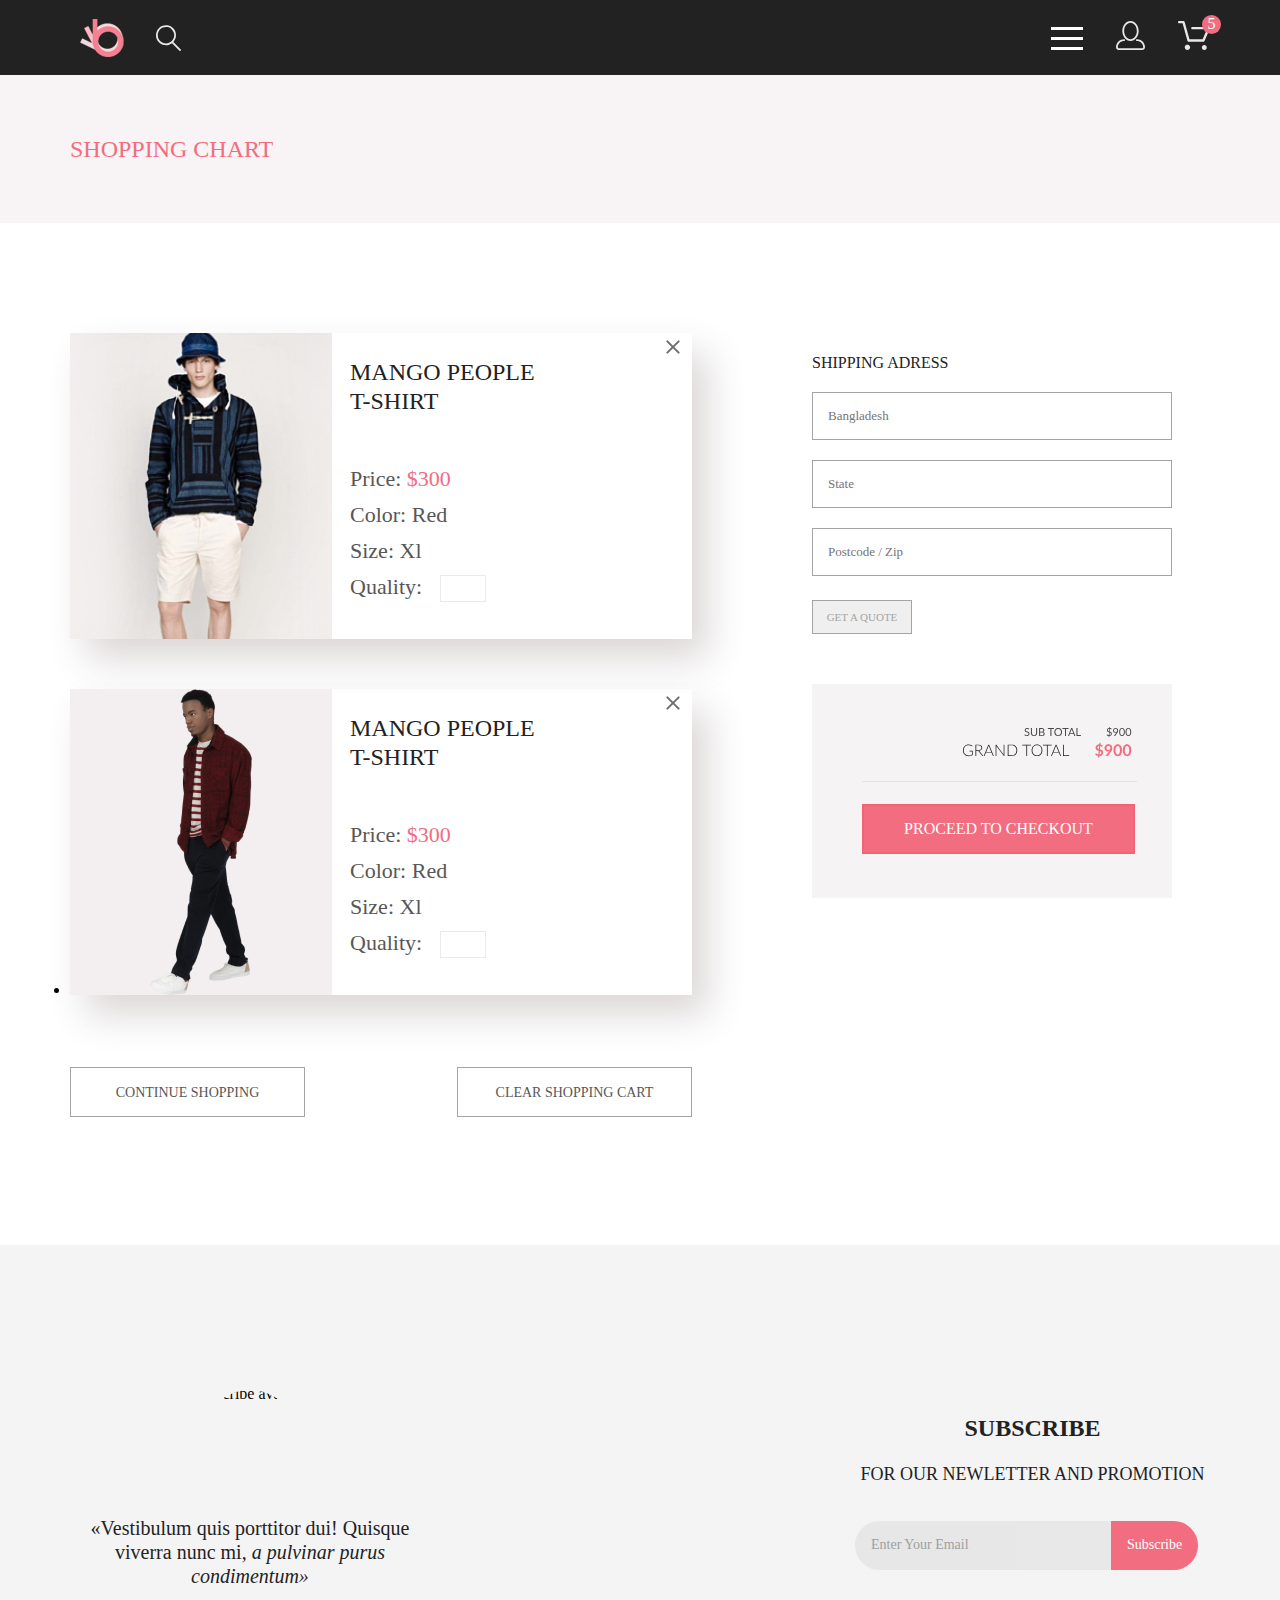
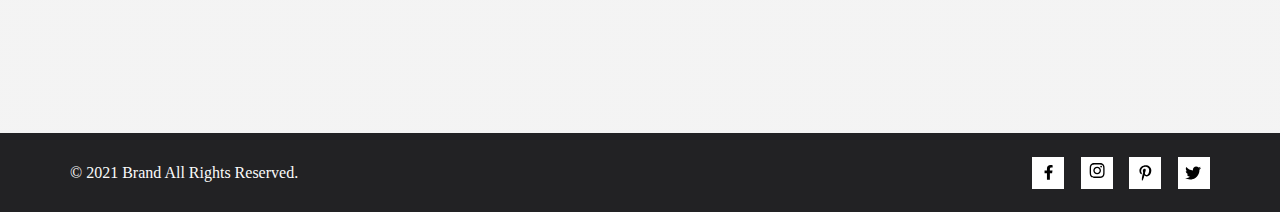
==== commit 31eaf4f2: "lesson_8" ====
--- a/cart.html
+++ b/cart.html
@@ -121,7 +121,6 @@
 </div>
 </div>
 </header>
-
   <div class="catalogue-info">
     <div class="cart-info-header">
       <h2 class="catalogue-info-title">shopping chart</h2>
@@ -132,12 +131,12 @@
       <li class="purches">
         <div class="purches-card-one">
           <div class="purches-card-photo-wrp">
-            <img class="products-item-photo" src="img/cart_card1.png" alt="product description" height="420">
+            <img class="products-item-photo cart" src="img/cart_card1.png" alt="product description" height="420">
           </div>
           <div class="purches-card-wrp">
-          <svg width="18" height="18" viewBox="0 0 18 18" fill="none" xmlns="http://www.w3.org/2000/svg">
-                    <path d="M11.2453 9L17.5302 2.71516C17.8285 2.41741 17.9962 2.01336 17.9966 1.59191C17.997 1.17045 17.8299 0.76611 17.5322 0.467833C17.2344 0.169555 16.8304 0.00177586 16.4089 0.00140366C15.9875 0.00103146 15.5831 0.168097 15.2848 0.465848L9 6.75069L2.71516 0.465848C2.41688 0.167571 2.01233 0 1.5905 0C1.16868 0 0.764125 0.167571 0.465848 0.465848C0.167571 0.764125 0 1.16868 0 1.5905C0 2.01233 0.167571 2.41688 0.465848 2.71516L6.75069 9L0.465848 15.2848C0.167571 15.5831 0 15.9877 0 16.4095C0 16.8313 0.167571 17.2359 0.465848 17.5342C0.764125 17.8324 1.16868 18 1.5905 18C2.01233 18 2.41688 17.8324 2.71516 17.5342L9 11.2493L15.2848 17.5342C15.5831 17.8324 15.9877 18 16.4095 18C16.8313 18 17.2359 17.8324 17.5342 17.5342C17.8324 17.2359 18 16.8313 18 16.4095C18 15.9877 17.8324 15.5831 17.5342 15.2848L11.2453 9Z" fill="#575757"/>
-          </svg>
+            <input id="card-close" type="checkbox">
+            <label for="card-close" class="close-card-btn">
+            </label>
           <h3 class="purches-card-txt">MANGO PEOPLE</h3> <h3 class="purches-card-txt">T-SHIRT</h3>
           <ul class="product-details-cart">
             <li class="characteristics">Price: <span>$300</span></li>
@@ -145,8 +144,9 @@
             <li class="characteristics">Size: Xl</li>
             <form action="#" class="characteristics">
               Quality: 
-              <input type="number" name="quantity-number" id="quantity" min="0" max="100">
+              <input type="number" id="quantity" min="0" max="100">
             </form>
+            </ul>
           </div>
         </div>
       </li>
@@ -154,12 +154,12 @@
         <div class="purches card2">
           <div class="purches-card-one">
             <div class="purches-card-photo-wrp">
-              <img class="products-item-photo" src="img/cart_card2.png" alt="product description" height="420">
+              <img class="products-item-photo cart" src="img/cart_card2.png" alt="product description" height="420">
             </div>
             <div class="purches-card-wrp">
-              <svg width="18" height="18" viewBox="0 0 18 18" fill="none" xmlns="http://www.w3.org/2000/svg">
-                        <path d="M11.2453 9L17.5302 2.71516C17.8285 2.41741 17.9962 2.01336 17.9966 1.59191C17.997 1.17045 17.8299 0.76611 17.5322 0.467833C17.2344 0.169555 16.8304 0.00177586 16.4089 0.00140366C15.9875 0.00103146 15.5831 0.168097 15.2848 0.465848L9 6.75069L2.71516 0.465848C2.41688 0.167571 2.01233 0 1.5905 0C1.16868 0 0.764125 0.167571 0.465848 0.465848C0.167571 0.764125 0 1.16868 0 1.5905C0 2.01233 0.167571 2.41688 0.465848 2.71516L6.75069 9L0.465848 15.2848C0.167571 15.5831 0 15.9877 0 16.4095C0 16.8313 0.167571 17.2359 0.465848 17.5342C0.764125 17.8324 1.16868 18 1.5905 18C2.01233 18 2.41688 17.8324 2.71516 17.5342L9 11.2493L15.2848 17.5342C15.5831 17.8324 15.9877 18 16.4095 18C16.8313 18 17.2359 17.8324 17.5342 17.5342C17.8324 17.2359 18 16.8313 18 16.4095C18 15.9877 17.8324 15.5831 17.5342 15.2848L11.2453 9Z" fill="#575757"/>
-              </svg>
+              <input id="card-close" type="checkbox">
+              <label for="card-close" class="close-card-btn">
+              </label>
               <h3 class="purches-card-txt">MANGO PEOPLE</h3> <h3 class="purches-card-txt">T-SHIRT</h3>
               <ul class="product-details-cart">
                 <li class="characteristics">Price: <span>$300</span></li>
@@ -172,13 +172,12 @@
               </ul>           
             </div>
           </div>
-      </li>
+        </div>
       <div class="cart-btn-wrp">
         <button class="shopping-btns">CONTINUE SHOPPING</button>
         <button class="shopping-btns shopping-cart">CLEAR SHOPPING CART</button>
       </div>
-    </ul>  
-   
+    </ul>
     <div class="cart-adress">
       <form action="#">
         <h2 class="cart-shipping-txt">shipping adress</h2>
@@ -202,13 +201,10 @@
           </ul>
           <button class="proceed-to-checkout-btn">PROCEED TO CHECKOUT</button>
         </div> 
-      </div>
-      
-    </div>
-    
+      </div>     
+    </div>  
   </div>
-
-    <footer class="page-footer">
+  <footer class="page-footer">
       <section class="subscribe">
         <div class="center-block">
           <figure class="subscribe-info">
@@ -267,5 +263,4 @@
         </div>
       </div>
     </footer>
-  </div>
 </html>--- a/style.css
+++ b/style.css
@@ -1,22 +1,29 @@
+@font-face {
+  font-family: 'lato';
+  src: url(../IT/fonts/lato-regular.ttf);
+  font-weight: 400;
+  font-style: normal;
+}
 @font-face {
   font-family: 'Lato';
-  src: url(../IT_Student/fonts/lato-regular.ttf) format('ttf');
-  font-weight: 400;
+  src: url(../IT/fonts/lato-bold.ttf);
+  font-weight: 700;
   font-style: normal;
 }
 @font-face {
   font-family: 'Lato';
-  src: url(../IT_Student/fonts/lato-bold.ttf) format('ttf');
-  font-weight: 700;
+  src: url(../IT/fonts/lato-black.ttf);
+  font-weight: 900;
   font-style: normal;
 }
 @font-face {
   font-family: 'Lato';
-  src: url(../IT_Student/fonts/lato-black.ttf) format('ttf');
-  font-weight: 900;
-  font-style: normal;
-}
-* {
+  src: url(../IT/fonts/lato-light.ttf);
+  font-weight: 300;
+  font-style: normal;
+}
+* 
+{
 margin: 0;
 padding: 0;
 }
@@ -833,6 +840,9 @@
 .socials-item:hover svg {
   fill:#fff;
 }
+.socials-item:hover {
+  background-color: #F16D7F;
+}
 .socials-item:active {
   background-color: #F16D7F;
 }
@@ -853,6 +863,7 @@
   flex-direction: column;
   width: 100%;
   min-height: inherit;
+
 }
 .catalogue-info {
 display: flex;
@@ -861,6 +872,7 @@
 min-height: 148px;
 width: 100%;
 background-color: #F8F3F4;
+
 }
 .catalogue-info-title {
 display: block;
@@ -879,8 +891,11 @@
 align-content: space-around;
 justify-content: space-between;
 width: 100%;
+max-width: 1140px;
 margin: 0 auto;
 min-height: inherit;
+padding: 0 32px;
+
 }
 .catalogue-menu {
 display: flex;
@@ -1426,7 +1441,7 @@
   margin: auto;
   
 }
-.pic-strelki{
+.product-navigation{
   display: flex;
   justify-content: space-between;
   width: 100%;
@@ -1434,7 +1449,7 @@
   position: absolute;
   top: 600px;
 }
-.product-strelka {
+.product-nav {
   display: block;
   
 border: 1px solid #E5E5E5;
@@ -1686,19 +1701,54 @@
   color: #656565;
   border: 1px solid #EAEAEA;
 }
-
 .purches-card-wrp {
+  display: block;
   padding: 25px 18px 20px 18px;
   box-sizing: border-box;
   text-align: left;
   flex-direction: row;
-  min-width: 390px;
+  min-width: 360px;
   position: relative;
 }
-.purches-card-wrp svg {
+#card-close {
+  display: none;
+}
+#card-close:checked ~ .menu-list {
+  display: block;
+  }
+  .close-card-btn:hover::before,
+  .close-card-btn:hover::after {
+  background: #B7B6B6;
+  }
+  .close-card-btn:active::before,
+  .close-card-btn:active::after{
+  background: #535353;
+  }
+.close-card-btn {
+  display: block;
+  width: 12px;
+  height: 12px;
+  margin: 0;
+  padding: 0;
   position: absolute;
   top: 8px;
-  left: 360px;
+  left: 335px
+}
+.close-card-btn::before, 
+.close-card-btn::after {
+  content: "";
+  display: block;
+  width: 18px;
+  height: 2px;
+  background: #6F6E6E;
+  border-radius: 10px;
+  position: absolute;
+  top: 5px;
+  left: -3px;
+  transform: rotate(45deg);
+}
+.close-card-btn::after {
+  transform: rotate(-45deg);
 }
 .characteristics-list-card {
   display: flex;
@@ -1711,11 +1761,12 @@
   margin-top: 110px;
 }
 .purches-card-photo-wrp {
-  display: flex;
+  display: block;
   background-color: #F7E4E2;
   box-sizing: border-box;
-  min-width: 262px;
-  min-height: 306px;
+  max-width: 262px;
+  max-height: 306px;
+  
 }
 .product-details-cart {
   margin-top: 50px;
@@ -1740,6 +1791,8 @@
  margin-top: 20px;
  padding: 15px;
  box-sizing: border-box;
+ font-size: 13px;
+ line-height: 16px;
 }
 .cart-adress {
   display: block;
@@ -1757,7 +1810,7 @@
 font-size: 11px;
 line-height: 13px;
 color:rgba(164, 164, 164, 1);
-margin-top: 20px;
+margin-top: 24px;
 word-break: break-all;
 }
 .get-guote-btn:active {
@@ -1822,7 +1875,7 @@
   font-weight: 300;
   font-size: 14px;
   line-height: 17px;
-  color:rgba(0, 0, 0, 1);
+  color: #575757;
   word-break: break-all;
   background: #FFFFFF;
 }
@@ -1882,6 +1935,8 @@
   display: flex;
   align-items: center;
   margin: 21px 0 34px 0;
+  font-size: 11px;
+  line-height: 13px;
 }
 .gender input {
   height: 17px;
@@ -1924,11 +1979,14 @@
   background: #fff;
   color: #F16D7F;
 }
-.registration-btn-svg {
+.registration-btn-join-now-svg {
   position: absolute;
-  color:#fff;
-  left: 125px;
-  top: 18px;
+  fill:#fff;
+  left: 127px;
+  top: 19px;
+}
+.join-now-btn {
+  position: relative;
 }
 .reg-adv-header {
  display: block;
@@ -2111,6 +2169,10 @@
   align-content: center;
  justify-content: center;
 }
+.close-card-btn {
+  left: 448px;
+}
+
 .shopping-cart {
   margin-left: 50px;
 }
@@ -2287,8 +2349,8 @@
 .catalogue-info {
   padding: 0 0 0 0;
 }
-.pic-strelki {
-  top: 430px;
+.product-navigation {
+  top: 400px;
 }
 .product-details {
   margin: 64px 0 0 0;
@@ -2325,5 +2387,52 @@
   font-size: 14px;
   line-height: 17px;
 }
+.cart {
+  width: 144px;
+  height: 188px;
+}
+.characteristics {
+  margin-top: 4px;
+}
+.product-details-cart {
+  margin-top: 26px;
+}
+.purches-card-wrp {
+  max-width: 214px;
+}
+.central-block-purces-wrp {
+margin: 39px 9px 96px 9px;
+}
+.purches-card-wrp {
+  padding: 25px 18px 0px 18px;
+}
+.purches-card-wrp svg {
+  width: 10px;
+  height: 11px;
+  left: 195px;
+}
+.card2 {
+  margin-top: 32px;
+}
+.shopping-btns {
+  font-weight: 400;
+  font-size: 12px;
+  line-height: 14px;
+  max-width: 174px;
+  min-height: 32px;
+}
+.cart-btn-wrp {
+  margin: 33px 0px 48px 0px;
+}
+.purches {
+  box-shadow: 7px 12px 14px rgb(219 213 213 / 96%);
+}
+.shopping-btns {
+margin-left: 10px; 
+}
+.cart-adress {
+  flex-direction: column;
+}
+
 
 }